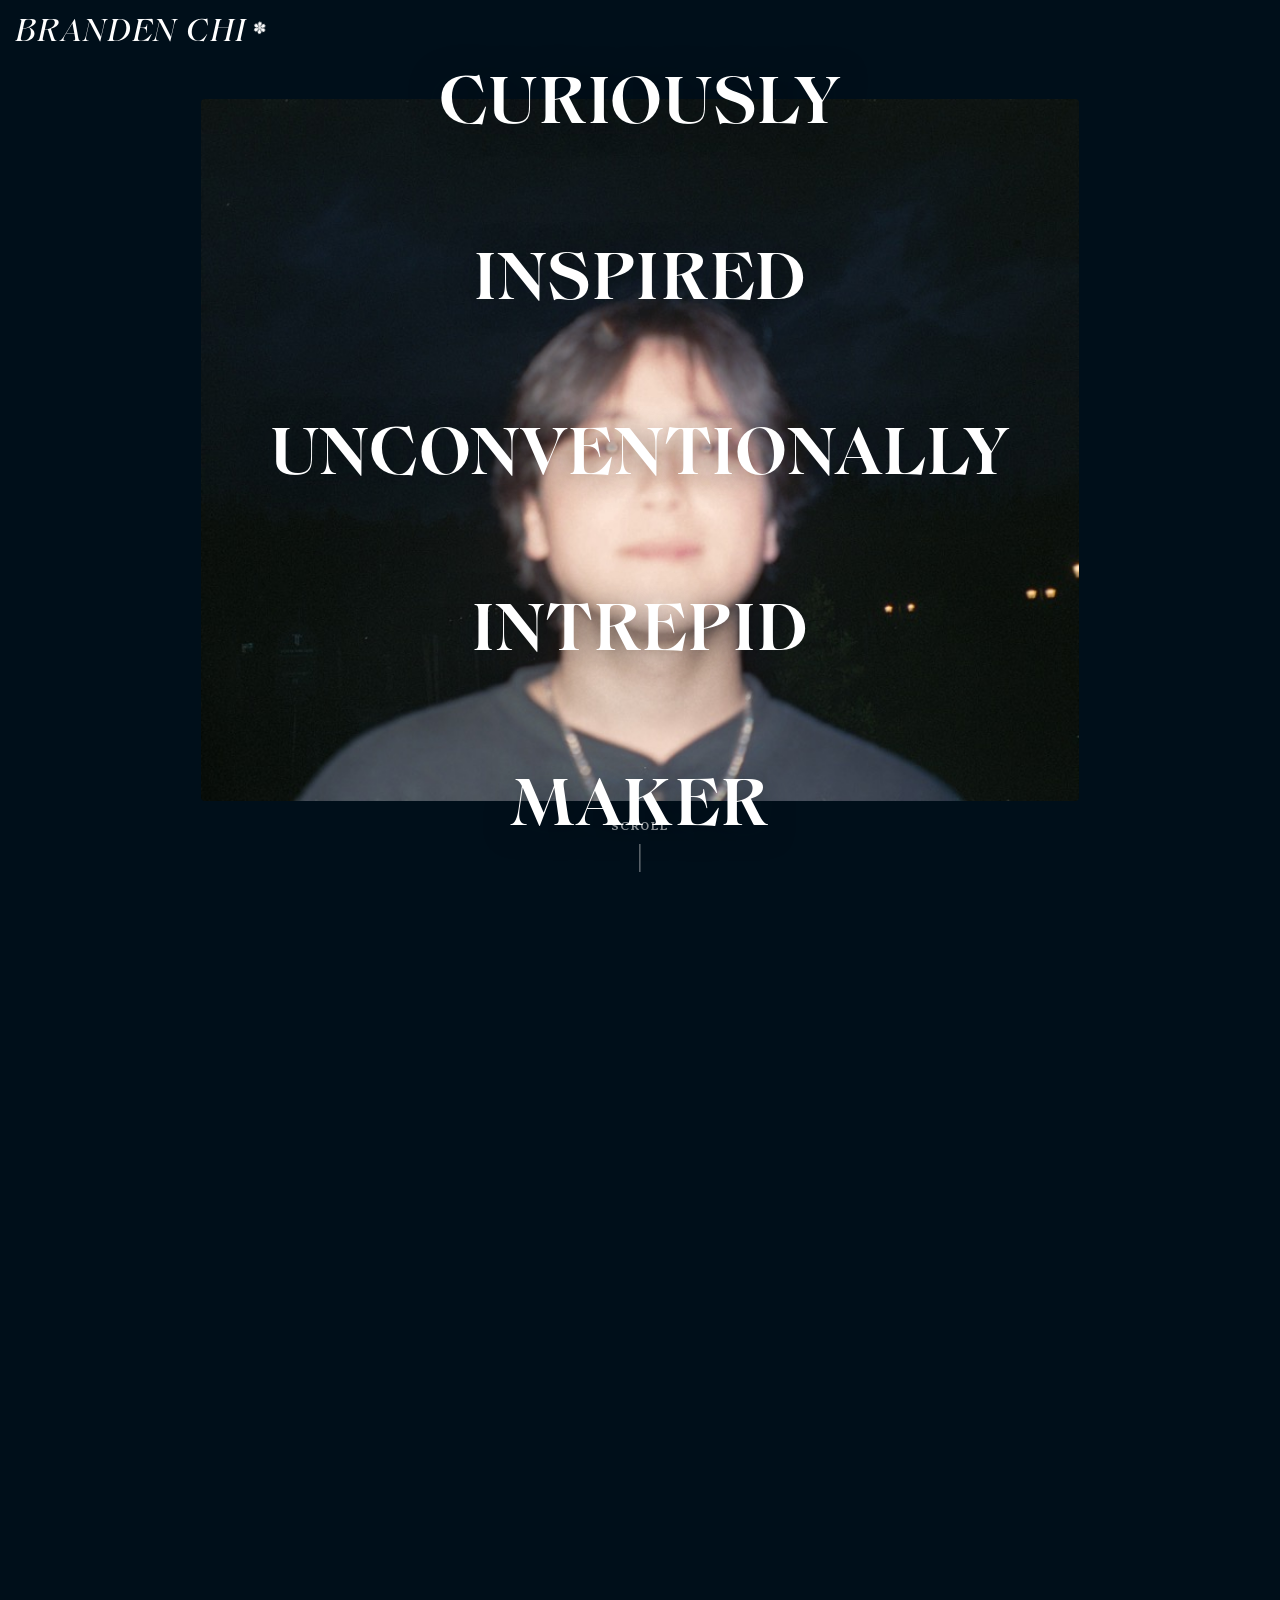
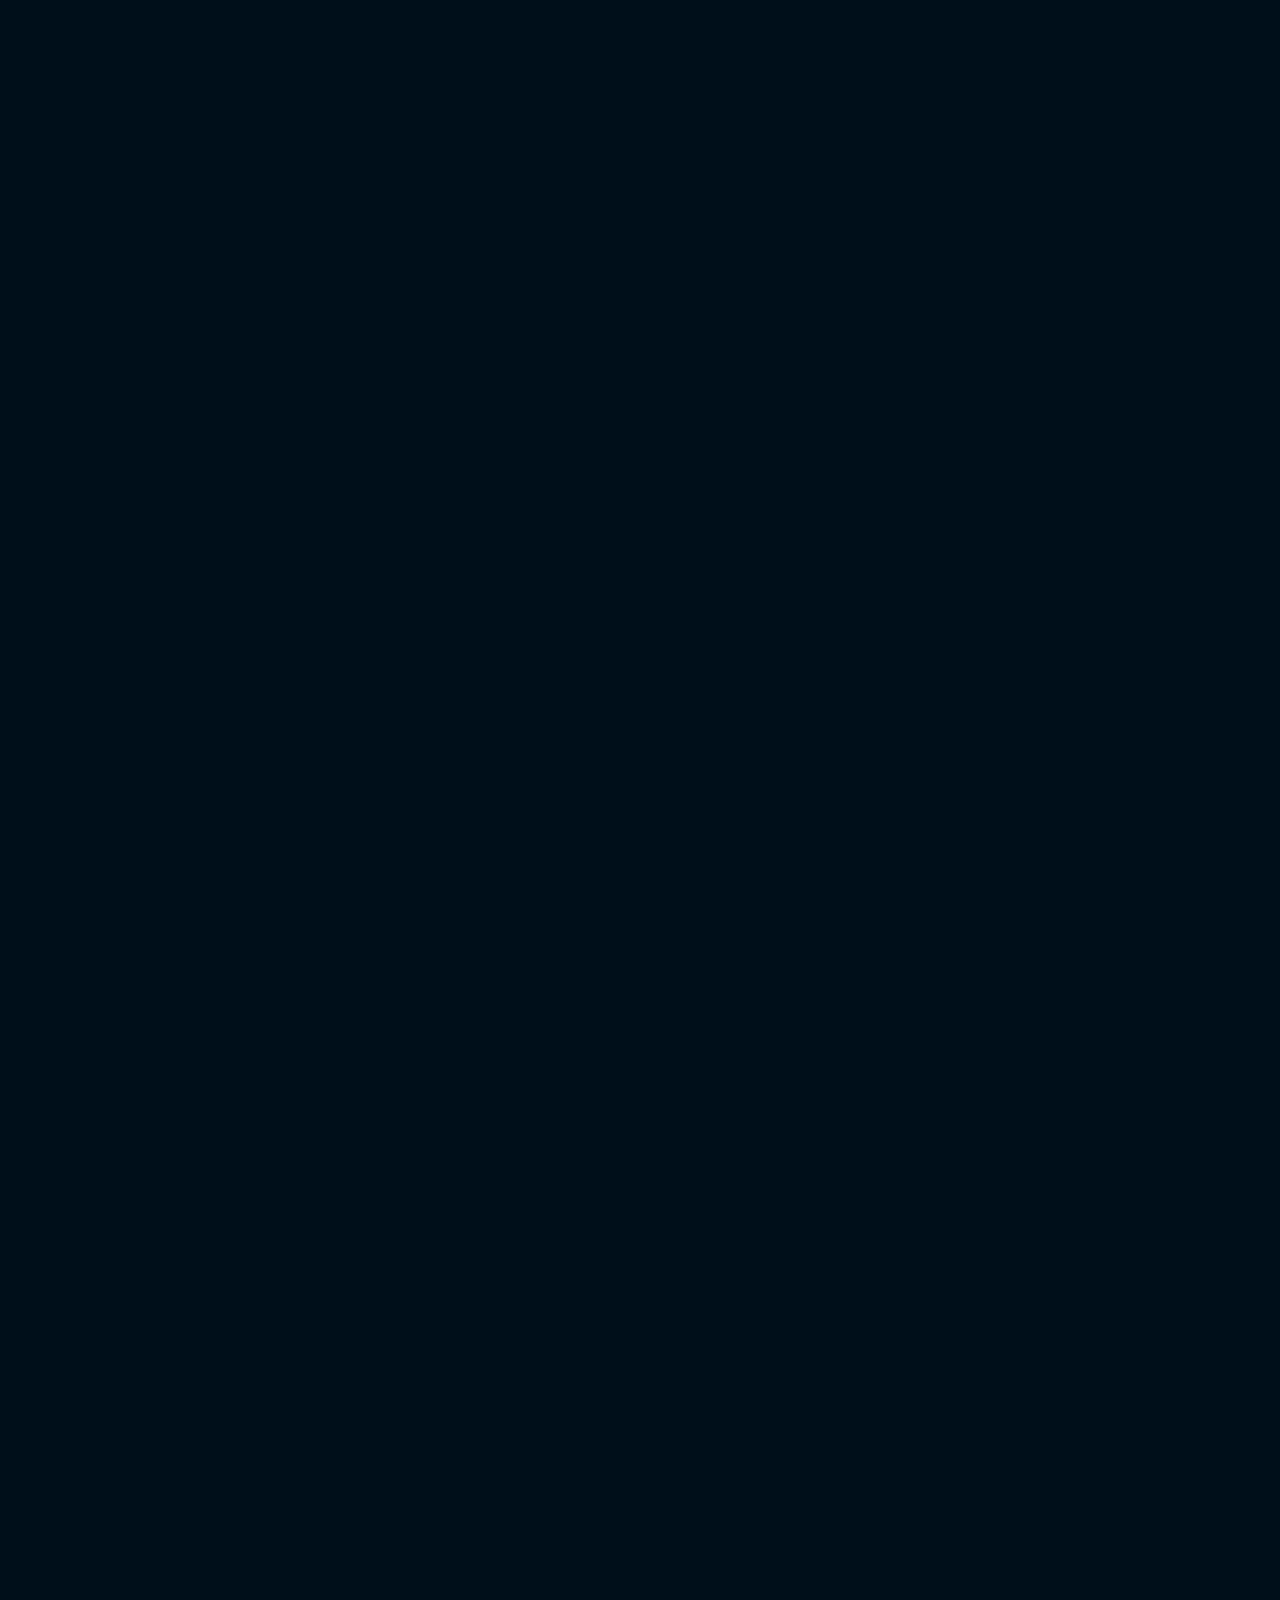
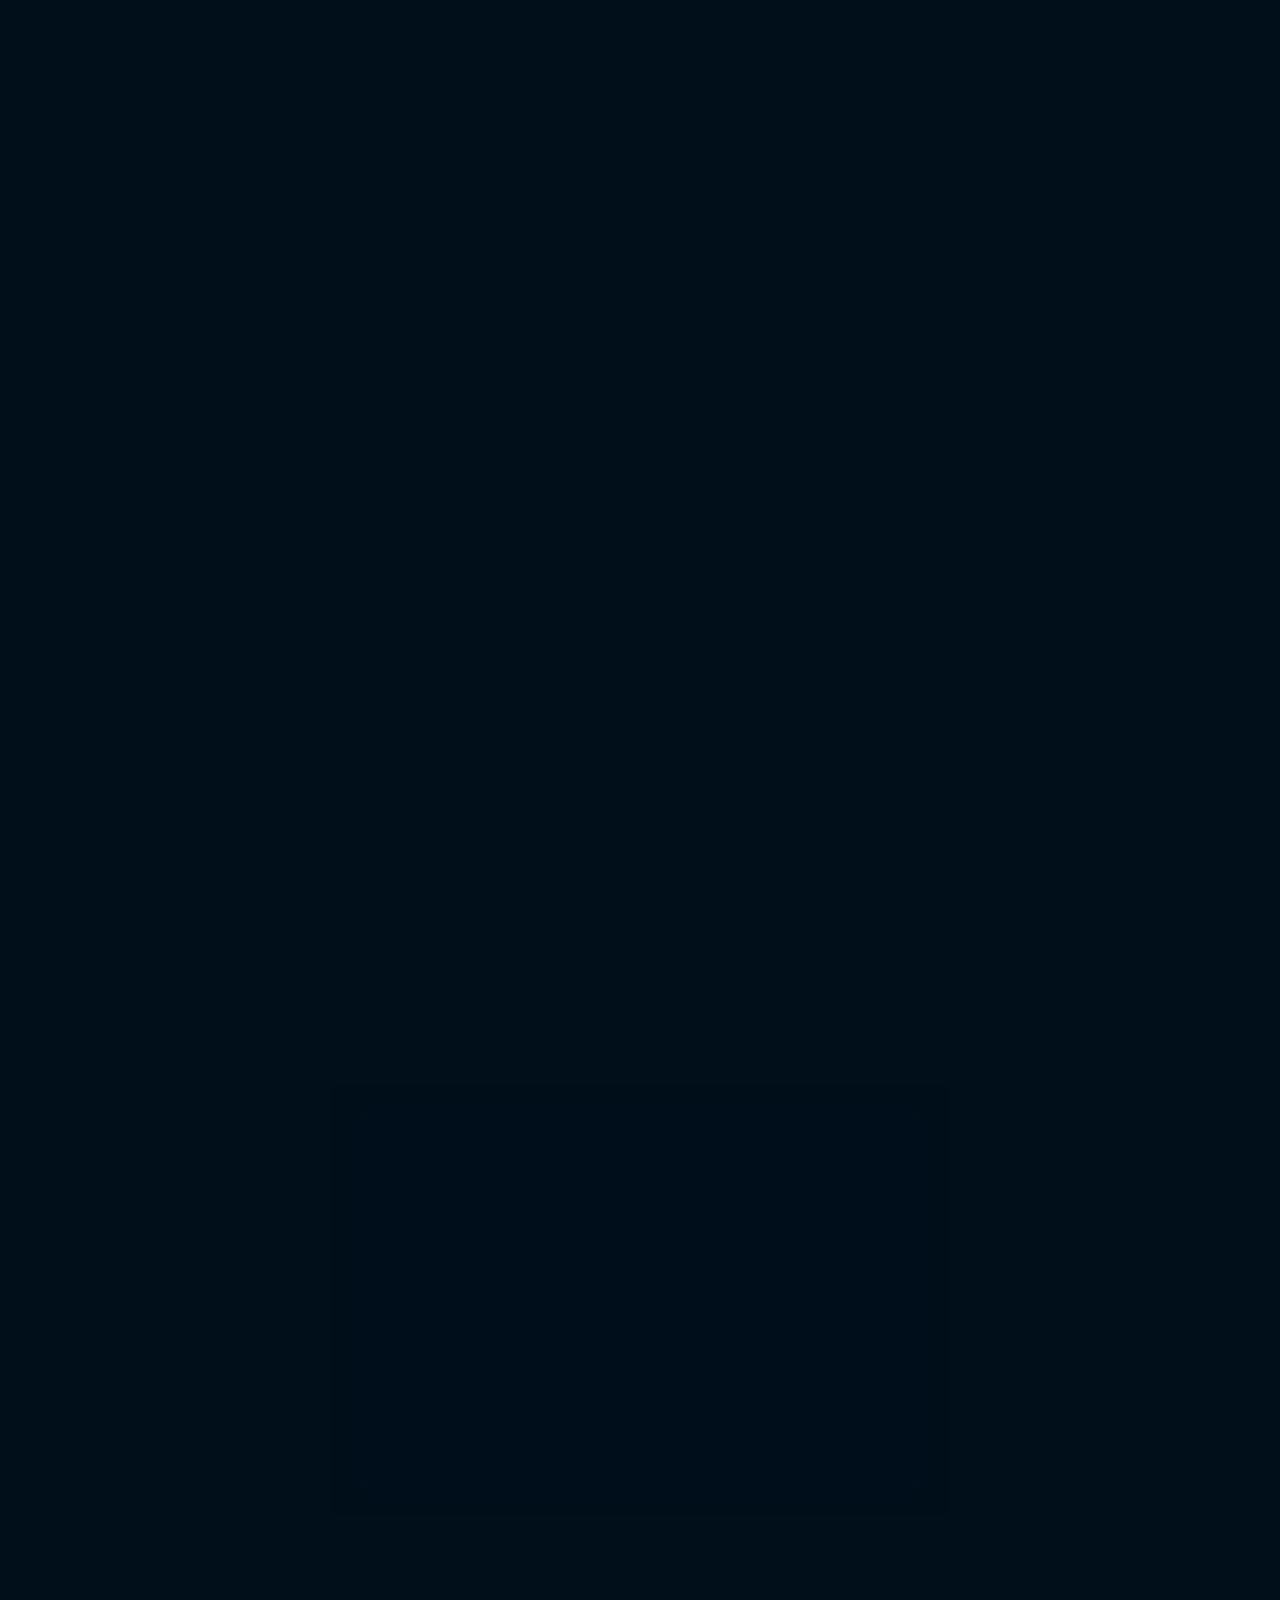
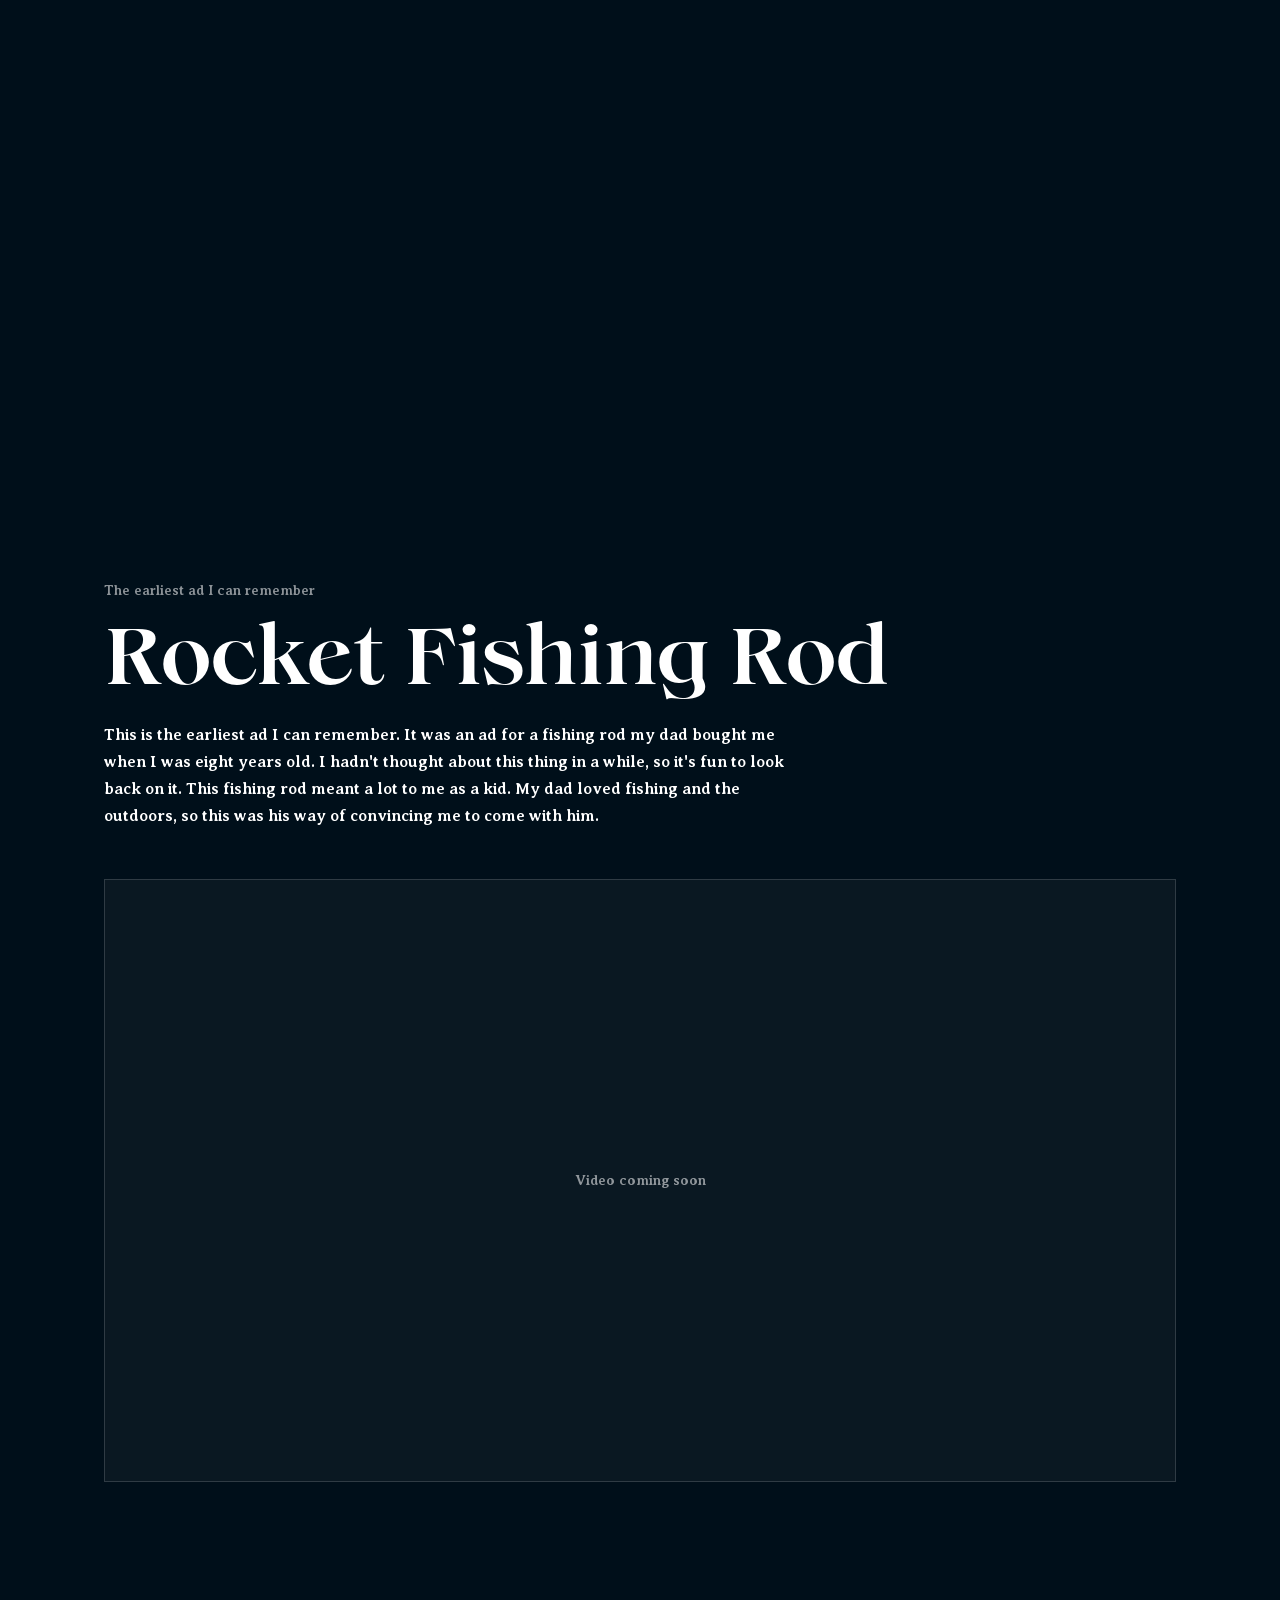
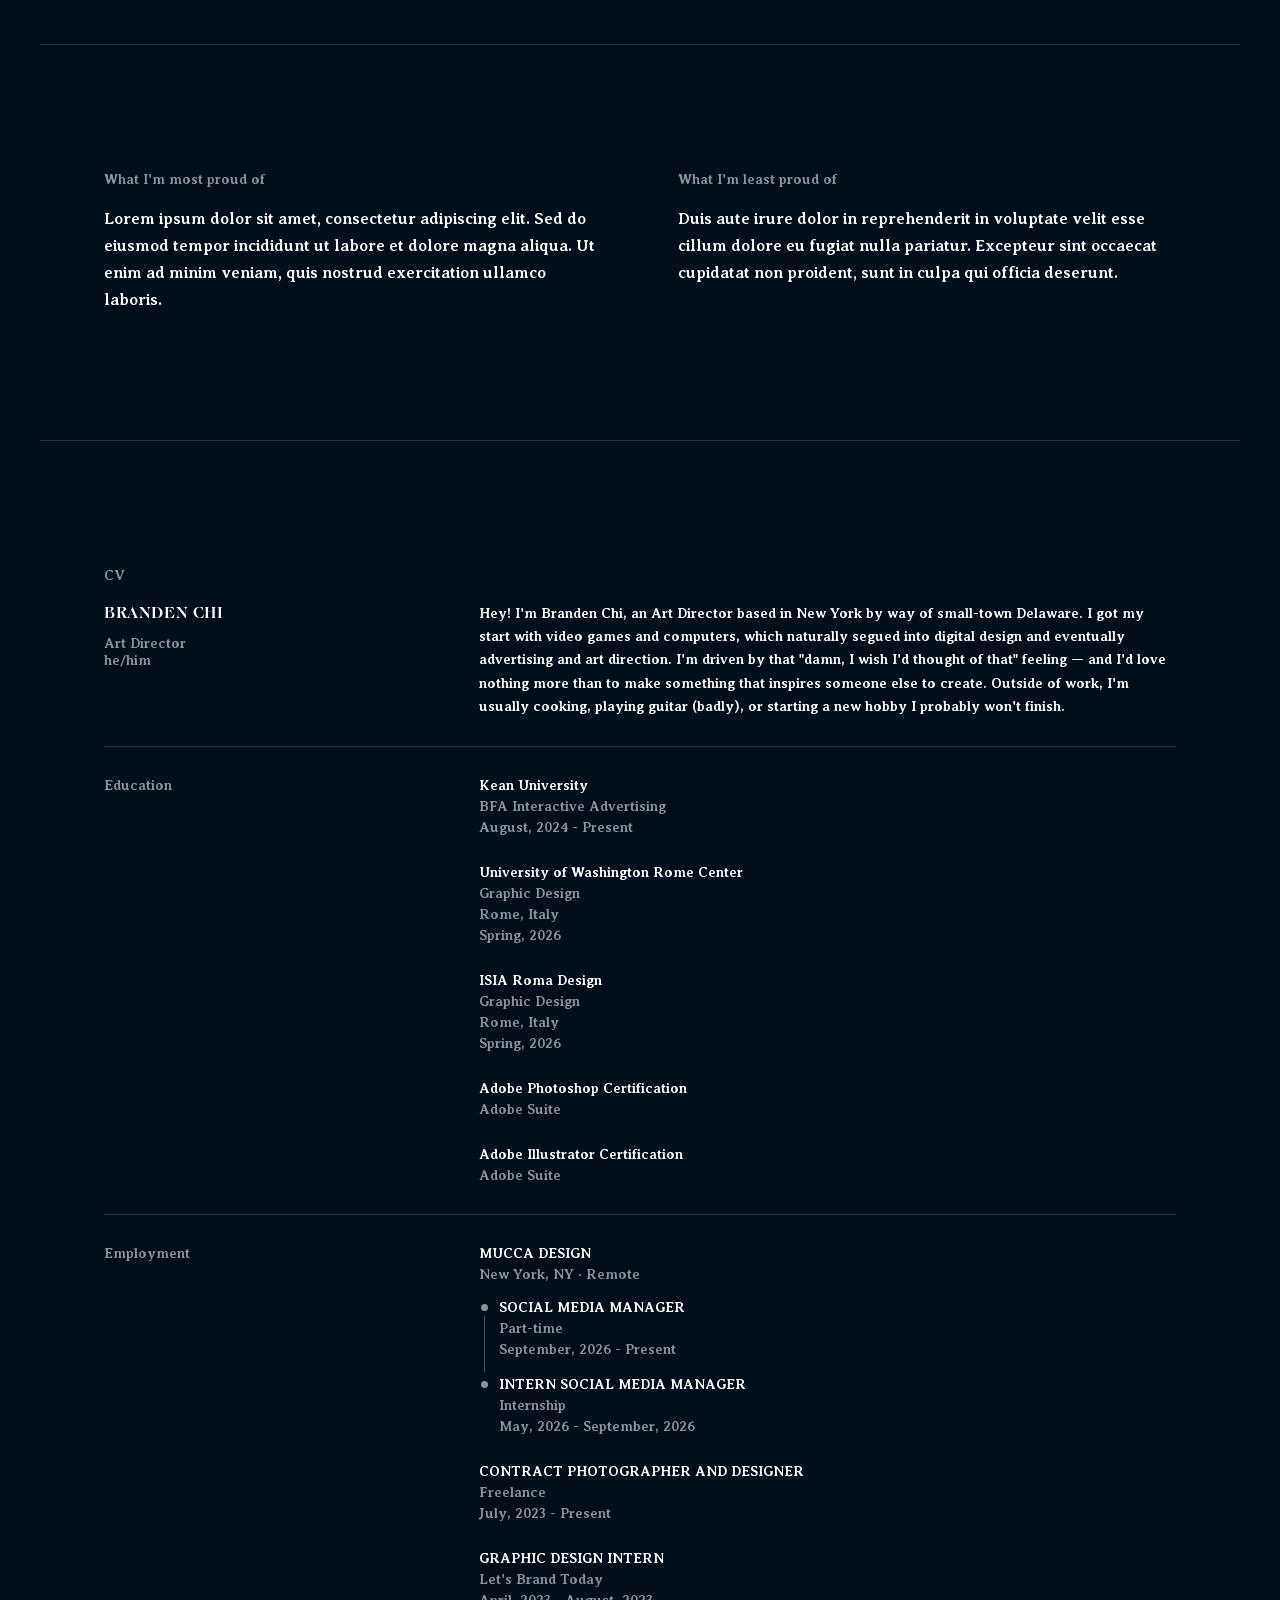
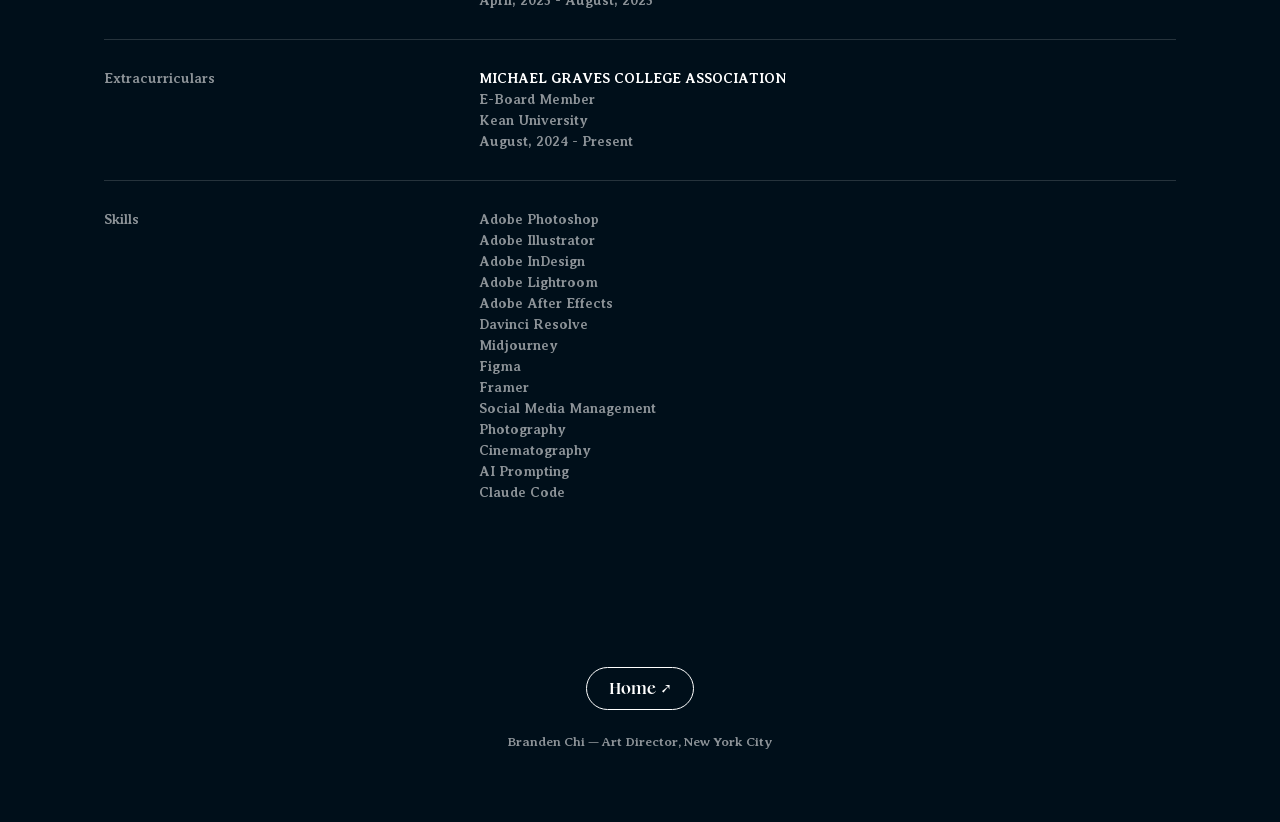
==== for-mother-4c0e6cce/index.html @ f57939e7 "Mother page: words read as one phrase Co-Authored-By: Claude Opus 5.5 <noreply@anthropic.com>" ====
<!DOCTYPE html>
<html lang="en">
<head>
  <meta charset="UTF-8">
  <meta name="viewport" content="width=device-width, initial-scale=1.0">
  <!-- Private page: shared by link only. Not linked anywhere on the site and not in the sitemap. -->
  <meta name="robots" content="noindex, nofollow, noarchive, nosnippet, noimageindex">
  <meta name="googlebot" content="noindex, nofollow">
  <meta name="referrer" content="no-referrer">
  <title>Branden Chi — For Mother</title>
  <link rel="icon" href="/favicon.ico" sizes="48x48">
  <link rel="icon" href="/favicon.svg" type="image/svg+xml">
  <link rel="apple-touch-icon" href="/apple-touch-icon.png">
  <link rel="preload" href="/assets/fonts/Fansan-Display-Medium-iF666bfc3717abf.woff" as="font" type="font/woff" crossorigin>
  <link rel="stylesheet" href="/for-mother-4c0e6cce/mother.css?v=12">
</head>
<body>

  <a href="https://brandenchi.com/" class="site-name">BRANDEN CHI <svg class="scroll-motif" id="scroll-motif" xmlns="http://www.w3.org/2000/svg" viewBox="0 0 100 100" width="18" height="18" aria-hidden="true"><text x="50" y="58" text-anchor="middle" dominant-baseline="central" font-size="90" fill="#fff" font-style="normal" font-family="serif">✽</text></svg></a>

  <!-- ============ 1. HEADSHOT + FIVE WORDS ============ -->
  <section class="hero" id="hero">
    <div class="hero-sticky">
      <div class="hero-frame">
        <img class="hero-img" src="/assets/about/Branden Chi - About.jpg" alt="Branden Chi" fetchpriority="high">

        <!-- EDIT: your five words, top to bottom -->
        <div class="hero-words" aria-label="Five words">
          <span class="hero-word">Curiously</span>
          <span class="hero-word">Inspired</span>
          <span class="hero-word">Unconventionally</span>
          <span class="hero-word">Intrepid</span>
          <span class="hero-word">Maker</span>
        </div>
      </div>

      <div class="hero-hint">Scroll</div>
    </div>
  </section>

  <!-- ============ 2. WORKING AT MOTHER + FLOATING MOODBOARD ============ -->
  <section class="mood" id="mood">
    <div class="mood-stage" id="mood-stage" aria-hidden="true"></div>

    <div class="copy-box reveal">
      <div class="copy-label">What do you think it's like working at Mother?</div>
      <!-- EDIT: your answer -->
      <p>Lorem ipsum dolor sit amet, consectetur adipiscing elit. Sed do eiusmod tempor incididunt ut labore et dolore magna aliqua. Ut enim ad minim veniam, quis nostrud exercitation ullamco laboris nisi ut aliquip ex ea commodo consequat.</p>
      <p>Duis aute irure dolor in reprehenderit in voluptate velit esse cillum dolore eu fugiat nulla pariatur. Excepteur sint occaecat cupidatat non proident, sunt in culpa qui officia deserunt mollit anim id est laborum.</p>
    </div>
  </section>

  <!-- ============ 3. EARLIEST AD ============ -->
  <!-- Plain, always-visible text: no fade-in, no script needed -->
  <section class="rocket" id="rocket">
    <div class="section-label">The earliest ad I can remember</div>
    <h2 class="rocket-title">Rocket Fishing Rod</h2>
    <p class="rocket-story">This is the earliest ad I can remember. It was an ad for a fishing rod my dad bought me when I was eight years old. I hadn't thought about this thing in a while, so it's fun to look back on it. This fishing rod meant a lot to me as a kid. My dad loved fishing and the outdoors, so this was his way of convincing me to come with him.</p>

    <div class="rocket-video" id="rocket-video">
      <video src="/assets/Mother/Branden Chi Mother Rocket Fishing Rod Commercial.mp4" poster="/assets/Mother/Branden Chi Mother Rocket Fishing Rod Commercial Poster.webp" playsinline controls preload="metadata"></video>
      <div class="rocket-video-missing">Video coming soon</div>
    </div>
  </section>

  <!-- ============ 4. PROUD ============ -->
  <section class="proud" id="proud">
    <div class="proud-col reveal">
      <div class="section-label">What I'm most proud of</div>
      <!-- EDIT -->
      <p>Lorem ipsum dolor sit amet, consectetur adipiscing elit. Sed do eiusmod tempor incididunt ut labore et dolore magna aliqua. Ut enim ad minim veniam, quis nostrud exercitation ullamco laboris.</p>
    </div>
    <div class="proud-col reveal">
      <div class="section-label">What I'm least proud of</div>
      <!-- EDIT -->
      <p>Duis aute irure dolor in reprehenderit in voluptate velit esse cillum dolore eu fugiat nulla pariatur. Excepteur sint occaecat cupidatat non proident, sunt in culpa qui officia deserunt.</p>
    </div>
  </section>

  <!-- ============ 5. CV (pulled live from the main site so it never goes stale) ============ -->
  <section class="cv" id="cv">
    <div class="section-label reveal">CV</div>
    <div id="cv-slot"></div>
  </section>

  <!-- ============ 6. HOME ============ -->
  <footer class="end">
    <a class="home-btn" href="https://brandenchi.com/">Home <span aria-hidden="true">↗</span></a>
    <div class="end-sig">Branden Chi — Art Director, New York City</div>
  </footer>

  <script src="/for-mother-4c0e6cce/mother.js?v=12"></script>
</body>
</html>
---- for-mother-4c0e6cce/mother.css ----
@font-face {
  font-family: 'Fansan';
  src: url('/assets/fonts/Fansan-Display-Medium-iF666bfc3717abf.woff') format('woff');
  font-weight: 500;
  font-style: normal;
  font-display: block;
}
@font-face {
  font-family: 'Fansan';
  src: url('/assets/fonts/Fansan-Display-Light-Italic-iF666bfc371353e.woff') format('woff');
  font-weight: 300;
  font-style: italic;
  font-display: block;
}
@font-face {
  font-family: 'Averia Serif Libre';
  src: url('/assets/fonts/AveriaSerifLibre-Bold.woff') format('woff');
  font-weight: 700;
  font-style: normal;
  font-display: swap;
}
@font-face {
  font-family: 'Averia Serif Libre';
  src: url('/assets/fonts/AveriaSerifLibre-Italic.woff') format('woff');
  font-weight: 400;
  font-style: italic;
  font-display: swap;
}

:root {
  --bg: #000F1A;
  --text: #ffffff;
  --muted: rgba(255, 255, 255, 0.55);
  --line: rgba(255, 255, 255, 0.15);
  --font-display: 'Fansan', 'Helvetica Neue', Helvetica, Arial, sans-serif;
  --font-body: 'Averia Serif Libre', Georgia, serif;
  --gutter: clamp(16px, 5vw, 72px);
  --ease: cubic-bezier(0.22, 1, 0.36, 1);
}

*, *::before, *::after { margin: 0; padding: 0; box-sizing: border-box; }

html { background: var(--bg); }
body {
  background: var(--bg);
  color: var(--text);
  font-family: var(--font-body);
  -webkit-font-smoothing: antialiased;
  -moz-osx-font-smoothing: grayscale;
  overflow-x: hidden;
}
img, video { display: block; max-width: 100%; }
a { color: inherit; text-decoration: none; }

.section-label {
  font-size: 14px;
  color: var(--muted);
  margin-bottom: 18px;
}

/* Scroll reveal */
.reveal {
  opacity: 0;
  transform: translateY(24px);
  transition: opacity 0.8s var(--ease), transform 0.8s var(--ease);
}
.reveal.in { opacity: 1; transform: none; }

/* ==================== 1. HERO ==================== */

.hero { height: 420vh; position: relative; }

.hero-sticky {
  position: sticky;
  top: 0;
  height: 100vh;
  height: 100svh;
  overflow: hidden;
}

.hero-sticky {
  display: flex;
  align-items: center;
  justify-content: center;
}

/* Slightly larger than the About headshot (825px), always fits the screen height */
.hero-frame {
  position: relative;
  width: min(950px, calc(100vw - 32px), calc(78svh * 1.25));
  aspect-ratio: 5 / 4;
  transform: scale(var(--zoom, 1));
  will-change: transform;
}

.hero-img {
  width: 100%;
  height: 100%;
  object-fit: cover;
  border-radius: 4px;
  filter: brightness(var(--bright, 1));
}

/* Five words in a single column, running top to bottom over the photo */
/* The column is half a line taller than the photo at each end,
   so the first and last words sit half on, half off the photo. */
.hero-words {
  position: absolute;
  inset: -0.5em 0;
  display: flex;
  flex-direction: column;
  align-items: center;
  justify-content: space-between;
  font-size: clamp(28px, 5vw, 82px);
  pointer-events: none;
}

.hero-word {
  font-family: var(--font-display);
  font-weight: 500;
  font-size: inherit;
  text-transform: uppercase;
  line-height: 1;
  letter-spacing: 0.01em;
  white-space: nowrap;
  text-shadow: 0 2px 30px rgba(0, 15, 26, 0.5);
  opacity: 0;
  transform: translateY(14px);
  transition: opacity 0.7s var(--ease), transform 0.7s var(--ease);
}
.hero-word.on {
  opacity: 1;
  transform: none;
}

/* Name, top left, same as the home screen */
.site-name {
  position: fixed;
  top: 15px;
  left: 15px;
  z-index: 50;
  display: inline-flex;
  align-items: center;
  gap: 4px;
  font-family: var(--font-display);
  font-size: 30px;
  font-weight: 300;
  font-style: italic;
  letter-spacing: 0.03em;
  line-height: 1;
}
.scroll-motif { display: inline-block; will-change: transform; margin-top: -4px; }

.hero-hint {
  position: absolute;
  bottom: 28px;
  left: 50%;
  transform: translateX(-50%);
  font-size: 13px;
  color: var(--muted);
  letter-spacing: 0.08em;
  text-transform: uppercase;
  transition: opacity 0.4s ease;
}
.hero-hint::after {
  content: '';
  display: block;
  width: 1px;
  height: 28px;
  margin: 10px auto 0;
  background: var(--muted);
  animation: hint 1.8s ease-in-out infinite;
  transform-origin: top;
}
@keyframes hint {
  0%   { transform: scaleY(0); opacity: 1; }
  60%  { transform: scaleY(1); opacity: 1; }
  100% { transform: scaleY(1); opacity: 0; }
}

/* ==================== 2. MOODBOARD ==================== */

.mood {
  position: relative;
  min-height: 160vh;
  display: flex;
  align-items: center;
  justify-content: center;
  padding: 20vh var(--gutter);
  overflow: hidden;
}

.mood-stage {
  position: absolute;
  inset: 0;
  perspective: 1100px;
  perspective-origin: 50% 50%;
}

.mood-world {
  position: absolute;
  inset: 0;
  transform-style: preserve-3d;
  will-change: transform;
}

.mood-card {
  position: absolute;
  left: 0;
  top: 0;
  transform-style: preserve-3d;
  will-change: transform;
}

.mood-card img {
  width: 100%;
  height: auto;
  box-shadow: 0 30px 60px rgba(0, 0, 0, 0.45);
  user-select: none;
  -webkit-user-drag: none;
  opacity: 0;
  transition: opacity 1s ease;
}
.mood-card img.loaded { opacity: 1; }

.copy-box {
  position: relative;
  z-index: 2;
  width: min(620px, 100%);
  padding: clamp(28px, 4vw, 48px);
  background: rgba(0, 15, 26, 0.62);
  -webkit-backdrop-filter: blur(18px) saturate(1.2);
  backdrop-filter: blur(18px) saturate(1.2);
  border: 1px solid var(--line);
}

.copy-label {
  font-family: var(--font-display);
  font-size: clamp(24px, 3vw, 36px);
  line-height: 1.1;
  margin-bottom: 24px;
}

.copy-box p,
.proud p {
  font-size: 16px;
  line-height: 1.7;
}
.copy-box p + p { margin-top: 16px; }

/* ==================== 3. EARLIEST AD ==================== */

.rocket {
  padding: 18vh var(--gutter);
  max-width: 1200px;
  margin: 0 auto;
}

/* Label, title, story, then the video: stacked, always visible */
.rocket-title {
  font-family: var(--font-display);
  font-weight: 500;
  font-size: clamp(40px, 6vw, 84px);
  line-height: 1;
}

.rocket-story {
  display: block;
  opacity: 1;
  visibility: visible;
  max-width: 680px;
  margin: 28px 0 48px;
  font-size: 16px;
  line-height: 1.7;
}

.rocket-video {
  position: relative;
  aspect-ratio: 16 / 9;
  background: rgba(255, 255, 255, 0.04);
  border: 1px solid var(--line);
}
.rocket-video video,
.rocket-video iframe {
  width: 100%;
  height: 100%;
  border: 0;
  object-fit: contain;
  background: #000;
}
.rocket-video-missing {
  display: none;
  position: absolute;
  inset: 0;
  align-items: center;
  justify-content: center;
  color: var(--muted);
  font-size: 14px;
}
.rocket-video.missing video { display: none; }
.rocket-video.missing .rocket-video-missing { display: flex; }

/* ==================== 4. PROUD ==================== */

.proud {
  display: grid;
  grid-template-columns: 1fr 1fr;
  gap: clamp(32px, 6vw, 96px);
  padding: 14vh var(--gutter);
  max-width: 1200px;
  margin: 0 auto;
  border-top: 1px solid var(--line);
}

/* ==================== 5. CV (mirrors the main site's CV styles) ==================== */

.cv {
  padding: 14vh var(--gutter) 6vh;
  max-width: 1200px;
  margin: 0 auto;
  border-top: 1px solid var(--line);
}

.cv-about, .cv-section { display: flex; margin-bottom: 20px; }
.cv-about-left, .cv-section-label { width: 35%; flex-shrink: 0; }
.cv-about-right, .cv-section-content { width: 65%; }
.cv-name {
  font-family: var(--font-display);
  font-size: 15px;
  font-weight: 500;
  letter-spacing: 0.04em;
  margin-bottom: 12px;
}
.cv-title, .cv-pronouns, .cv-section-label {
  font-size: 14px;
  color: var(--muted);
}
.cv-section-label { padding-top: 2px; }
.cv-about-right p { font-size: 14px; line-height: 1.65; }
.cv-divider { width: 100%; height: 1px; background: var(--line); margin: 28px 0; }
.cv-entry { margin-bottom: 24px; }
.cv-entry:last-child { margin-bottom: 0; }
.cv-entry-title, .cv-role-title { font-size: 14px; font-weight: 700; line-height: 1.5; }
.cv-entry-detail { font-size: 14px; line-height: 1.5; color: var(--muted); }
.cv-roles { list-style: none; margin: 12px 0 0; }
.cv-role { position: relative; padding-left: 20px; padding-bottom: 14px; }
.cv-role:last-child { padding-bottom: 0; }
.cv-role::before {
  content: '';
  position: absolute;
  left: 2px; top: 7px;
  width: 7px; height: 7px;
  border-radius: 50%;
  background: var(--muted);
}
.cv-role:not(:last-child)::after {
  content: '';
  position: absolute;
  left: 5px; top: 19px; bottom: 2px;
  width: 1px;
  background: var(--muted);
  opacity: 0.5;
}

/* ==================== 6. END ==================== */

.end {
  padding: 10vh var(--gutter) 8vh;
  display: flex;
  flex-direction: column;
  align-items: center;
  gap: 24px;
  text-align: center;
}

.home-btn {
  font-family: var(--font-display);
  font-size: 15px;
  letter-spacing: 0.02em;
  padding: 10px 22px;
  border: 1px solid var(--text);
  border-radius: 999px;
  transition: background 0.3s ease, color 0.3s ease;
}
.home-btn:hover,
.home-btn:focus-visible { background: var(--text); color: var(--bg); outline: none; }

.end-sig { font-size: 13px; color: var(--muted); }

/* ==================== MOBILE ==================== */

@media (max-width: 768px) {
  .hero-words { font-size: clamp(20px, 6.8vw, 38px); }
  .site-name { font-size: 26px; }
  .mood { min-height: 130vh; }
  .proud { grid-template-columns: 1fr; }
  .cv-about, .cv-section { flex-direction: column; gap: 8px; }
  .cv-about-left, .cv-about-right,
  .cv-section-label, .cv-section-content { width: 100%; }
}

@media (prefers-reduced-motion: reduce) {
  .reveal, .hero-word { transition: none; }
  .hero-hint::after { animation: none; }
}
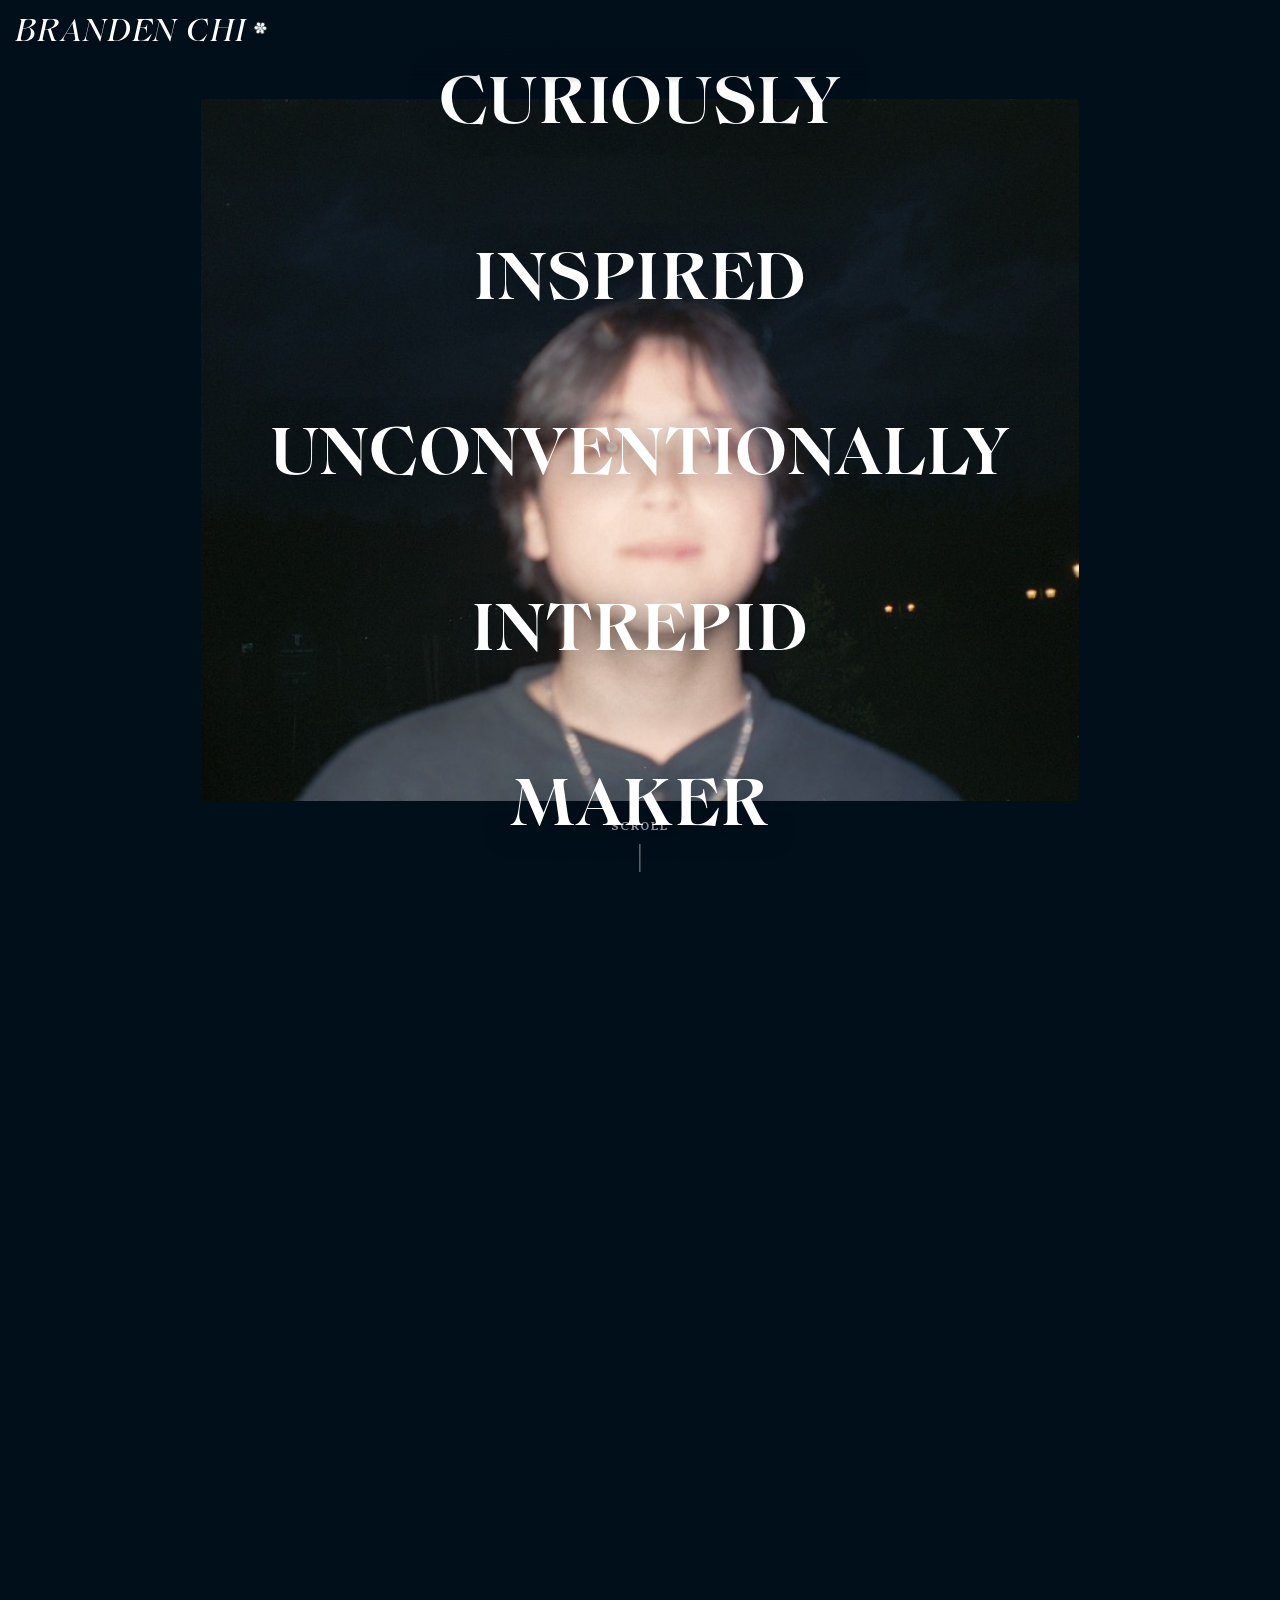
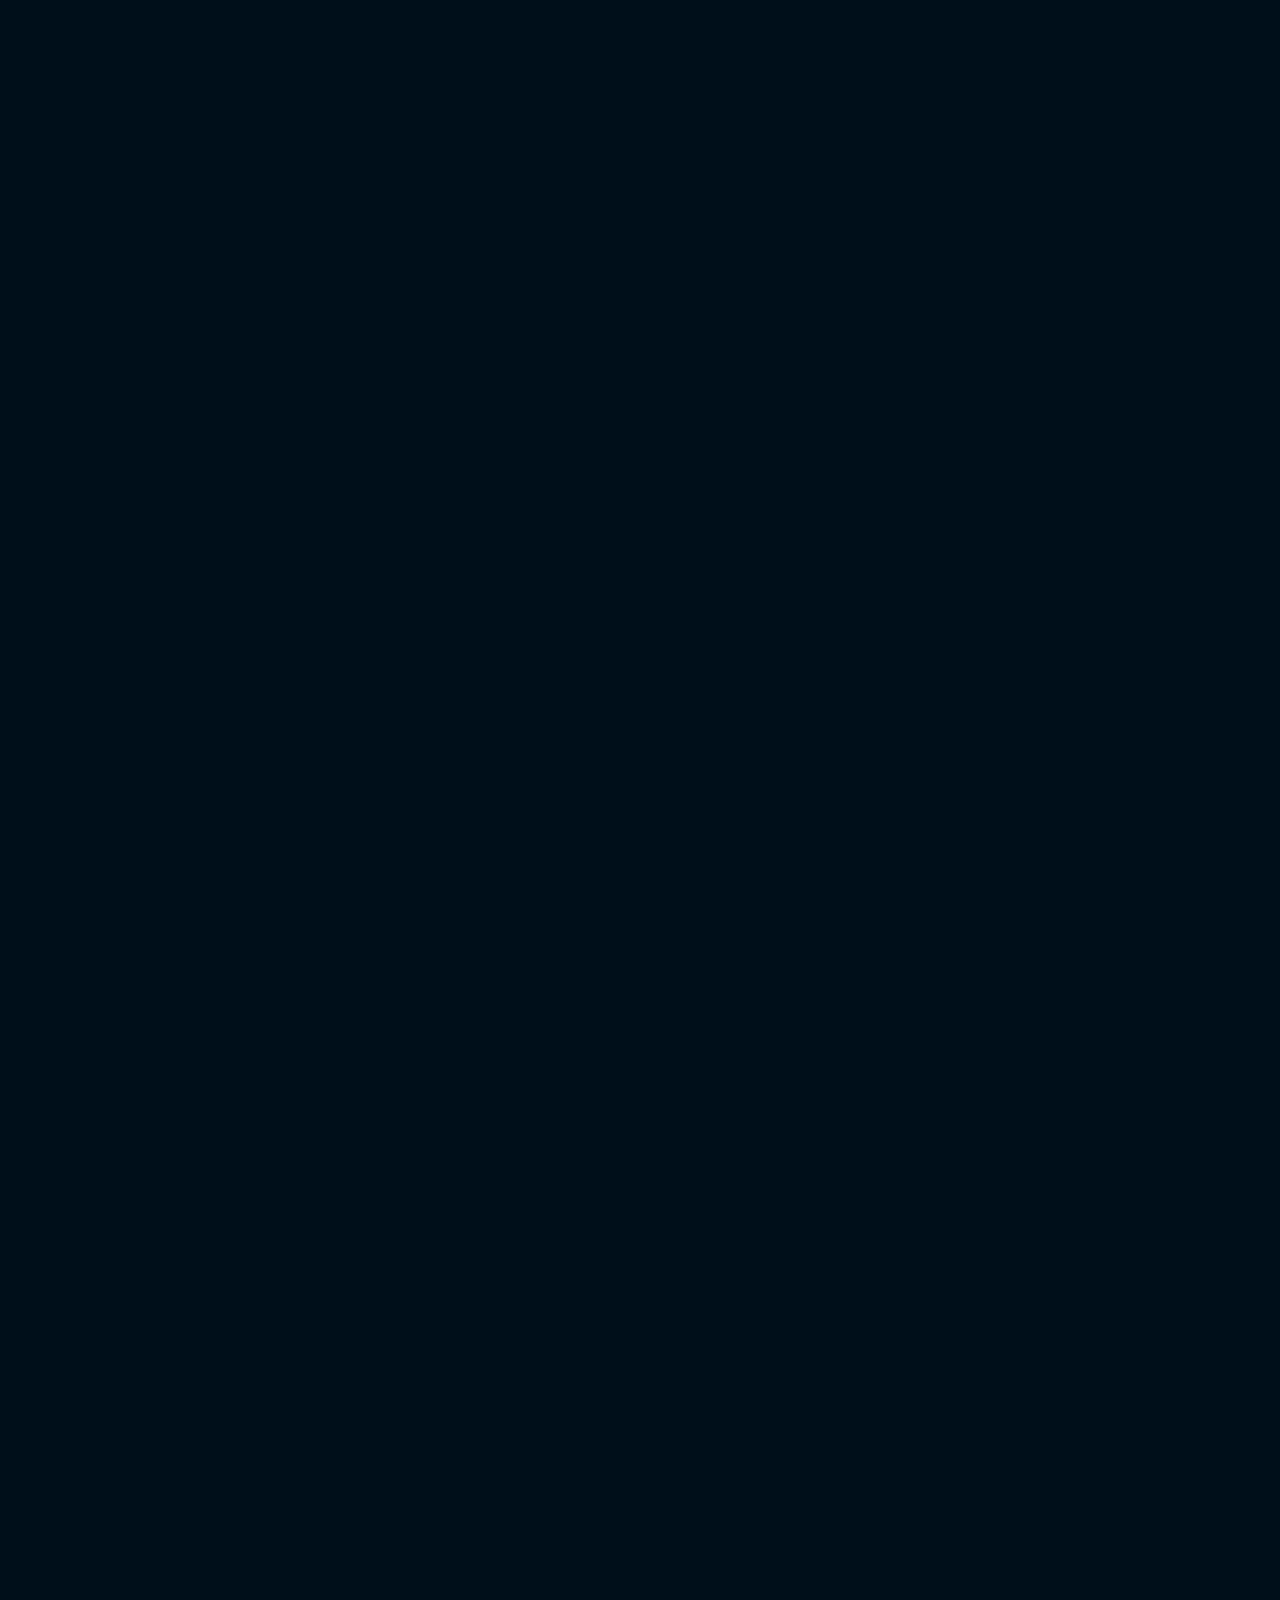
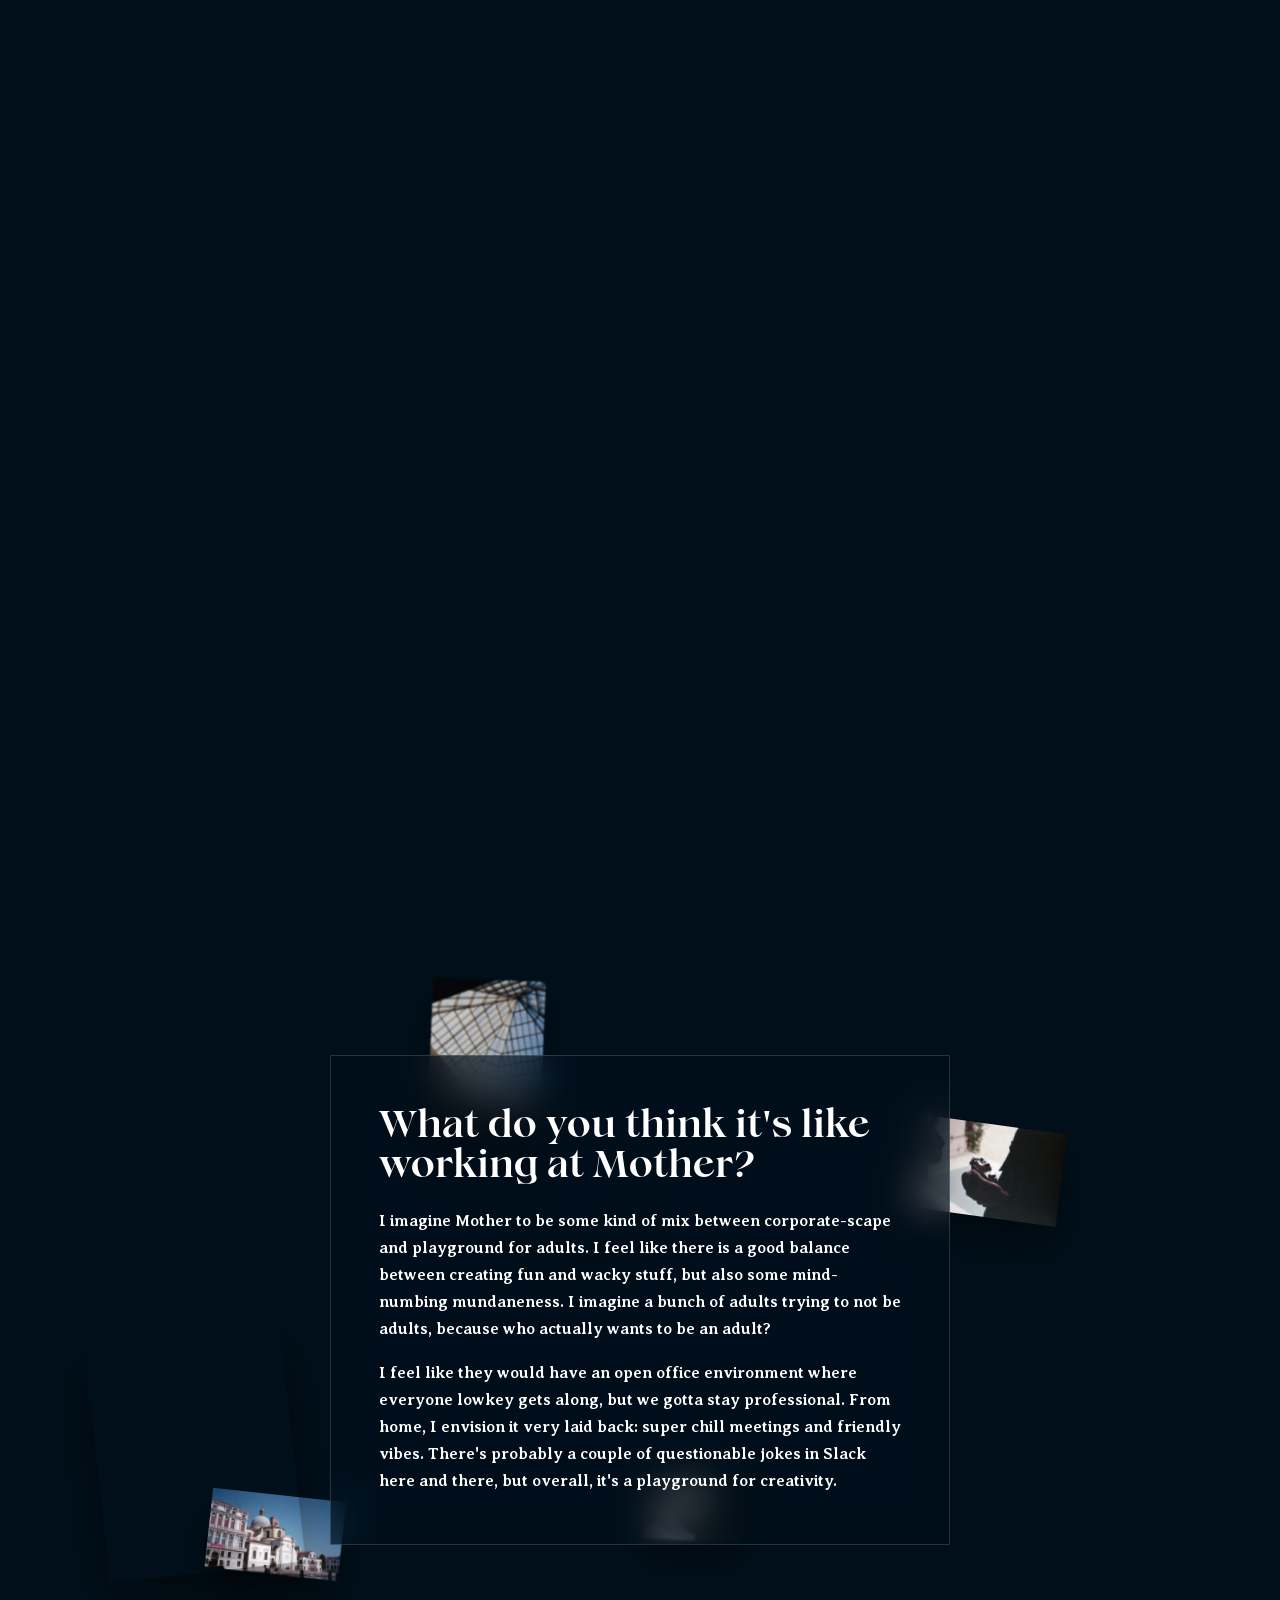
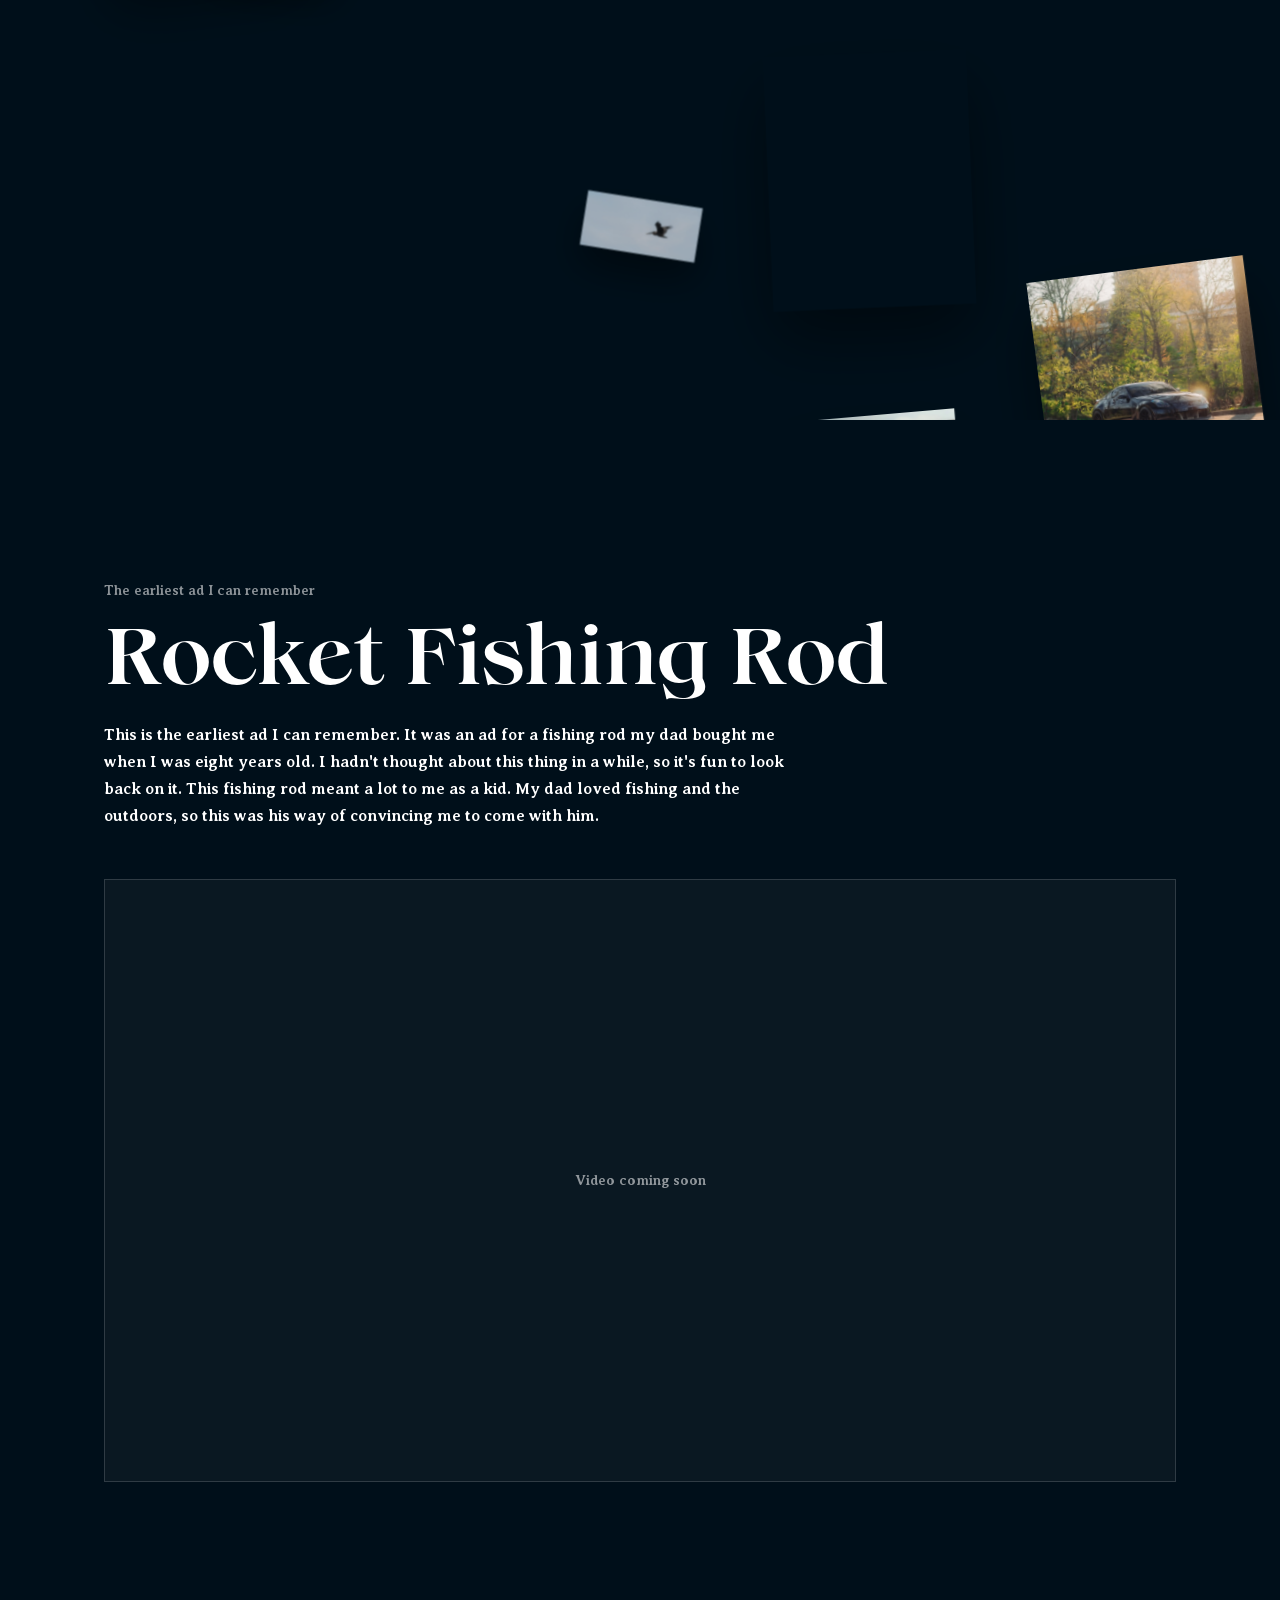
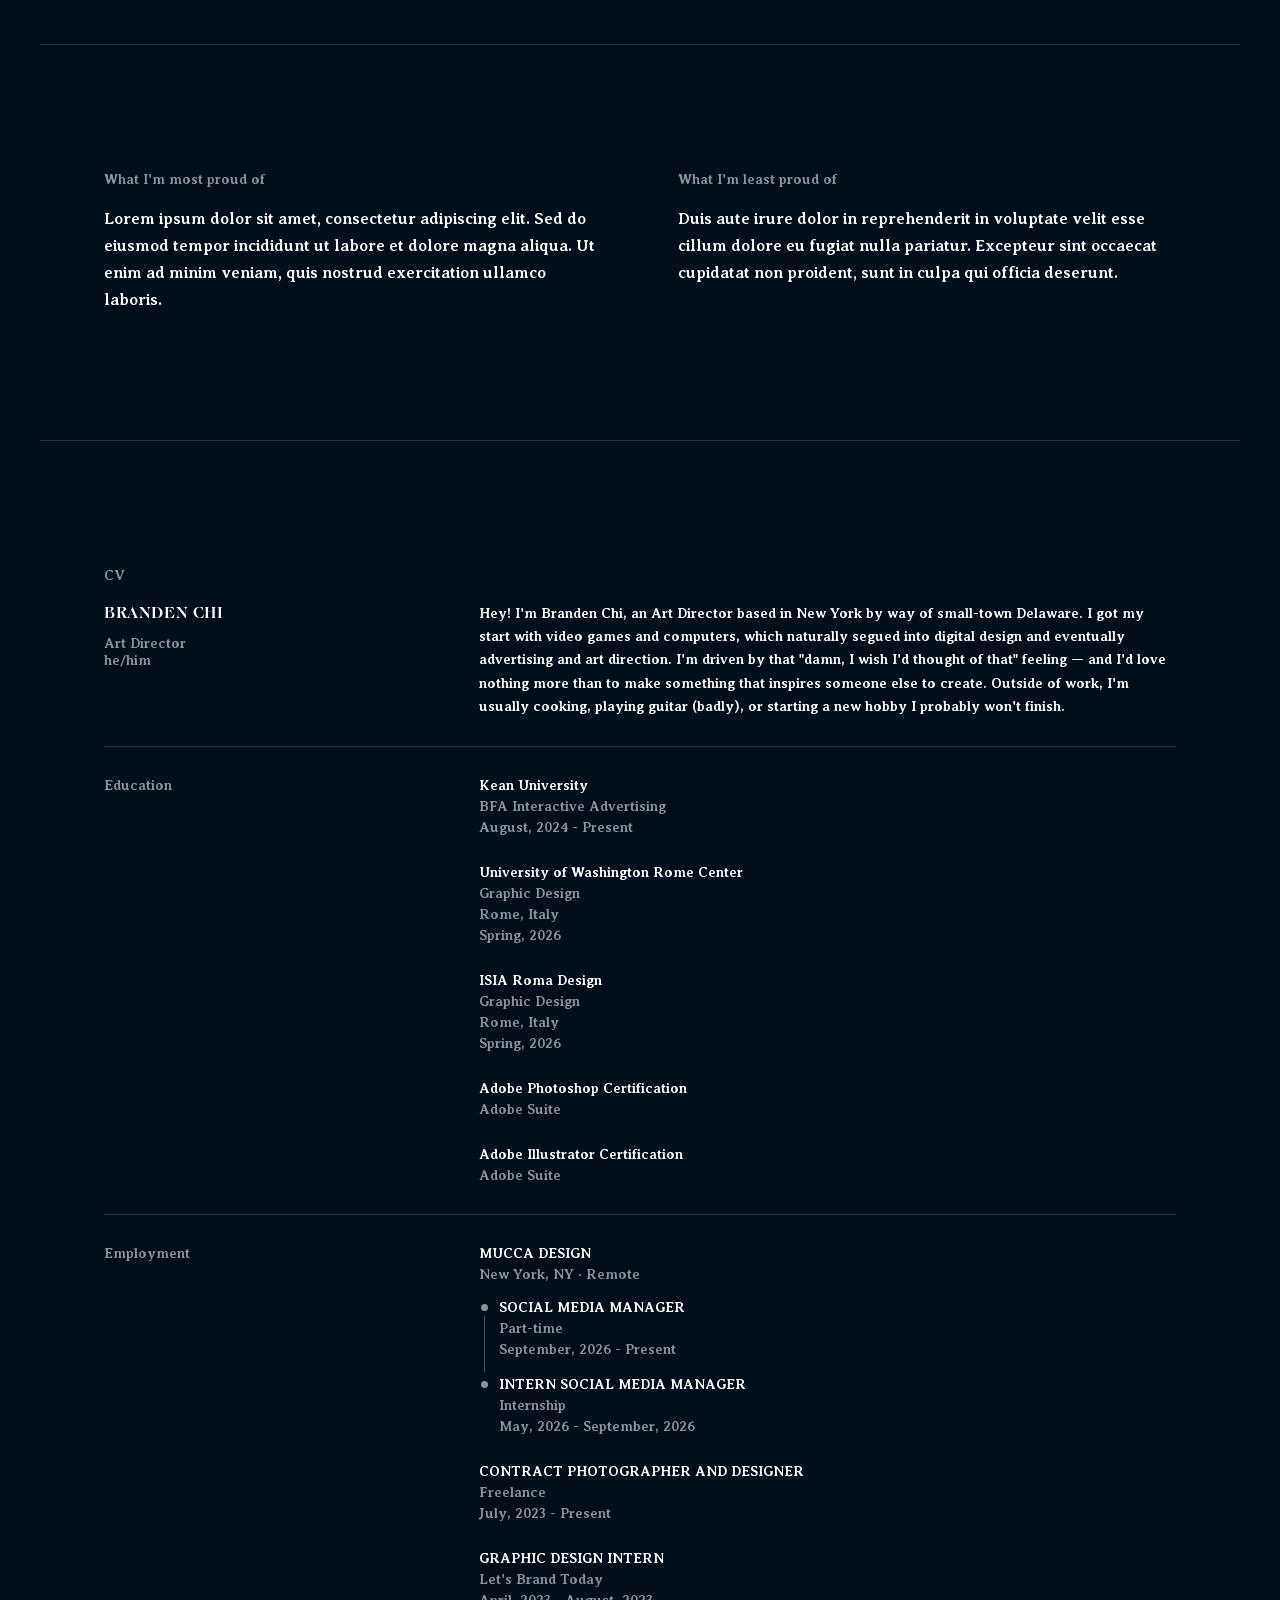
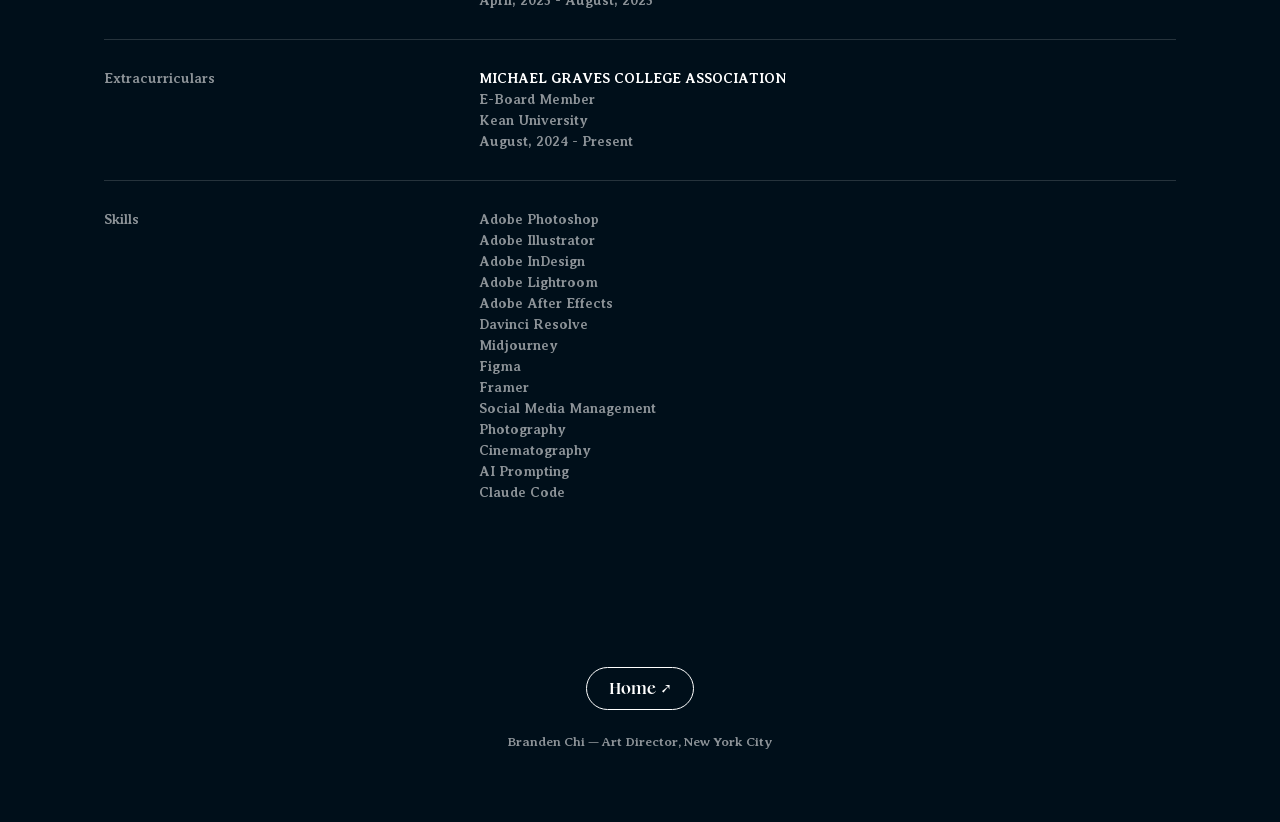
==== commit 694b6c8c: "Mother page: working-at-Mother copy, fade under fixed name Co-Authored-By: Claude Opus 5.5 <noreply@" ====
--- a/for-mother-4c0e6cce/index.html
+++ b/for-mother-4c0e6cce/index.html
@@ -12,7 +12,7 @@
   <link rel="icon" href="/favicon.svg" type="image/svg+xml">
   <link rel="apple-touch-icon" href="/apple-touch-icon.png">
   <link rel="preload" href="/assets/fonts/Fansan-Display-Medium-iF666bfc3717abf.woff" as="font" type="font/woff" crossorigin>
-  <link rel="stylesheet" href="/for-mother-4c0e6cce/mother.css?v=12">
+  <link rel="stylesheet" href="/for-mother-4c0e6cce/mother.css?v=14">
 </head>
 <body>
 
@@ -45,8 +45,8 @@
     <div class="copy-box reveal">
       <div class="copy-label">What do you think it's like working at Mother?</div>
       <!-- EDIT: your answer -->
-      <p>Lorem ipsum dolor sit amet, consectetur adipiscing elit. Sed do eiusmod tempor incididunt ut labore et dolore magna aliqua. Ut enim ad minim veniam, quis nostrud exercitation ullamco laboris nisi ut aliquip ex ea commodo consequat.</p>
-      <p>Duis aute irure dolor in reprehenderit in voluptate velit esse cillum dolore eu fugiat nulla pariatur. Excepteur sint occaecat cupidatat non proident, sunt in culpa qui officia deserunt mollit anim id est laborum.</p>
+      <p>I imagine Mother to be some kind of mix between corporate-scape and playground for adults. I feel like there is a good balance between creating fun and wacky stuff, but also some mind-numbing mundaneness. I imagine a bunch of adults trying to not be adults, because who actually wants to be an adult?</p>
+      <p>I feel like they would have an open office environment where everyone lowkey gets along, but we gotta stay professional. From home, I envision it very laid back: super chill meetings and friendly vibes. There's probably a couple of questionable jokes in Slack here and there, but overall, it's a playground for creativity.</p>
     </div>
   </section>
 
@@ -89,6 +89,6 @@
     <div class="end-sig">Branden Chi — Art Director, New York City</div>
   </footer>
 
-  <script src="/for-mother-4c0e6cce/mother.js?v=12"></script>
+  <script src="/for-mother-4c0e6cce/mother.js?v=14"></script>
 </body>
 </html>
--- a/for-mother-4c0e6cce/mother.css
+++ b/for-mother-4c0e6cce/mother.css
@@ -150,6 +150,19 @@
   line-height: 1;
 }
 .scroll-motif { display: inline-block; will-change: transform; margin-top: -4px; }
+
+/* Soft fade under the name so content scrolls beneath it cleanly */
+body::before {
+  content: '';
+  position: fixed;
+  top: 0;
+  left: 0;
+  right: 0;
+  height: 84px;
+  z-index: 40;
+  pointer-events: none;
+  background: linear-gradient(to bottom, var(--bg) 35%, rgba(0, 15, 26, 0));
+}
 
 .hero-hint {
   position: absolute;
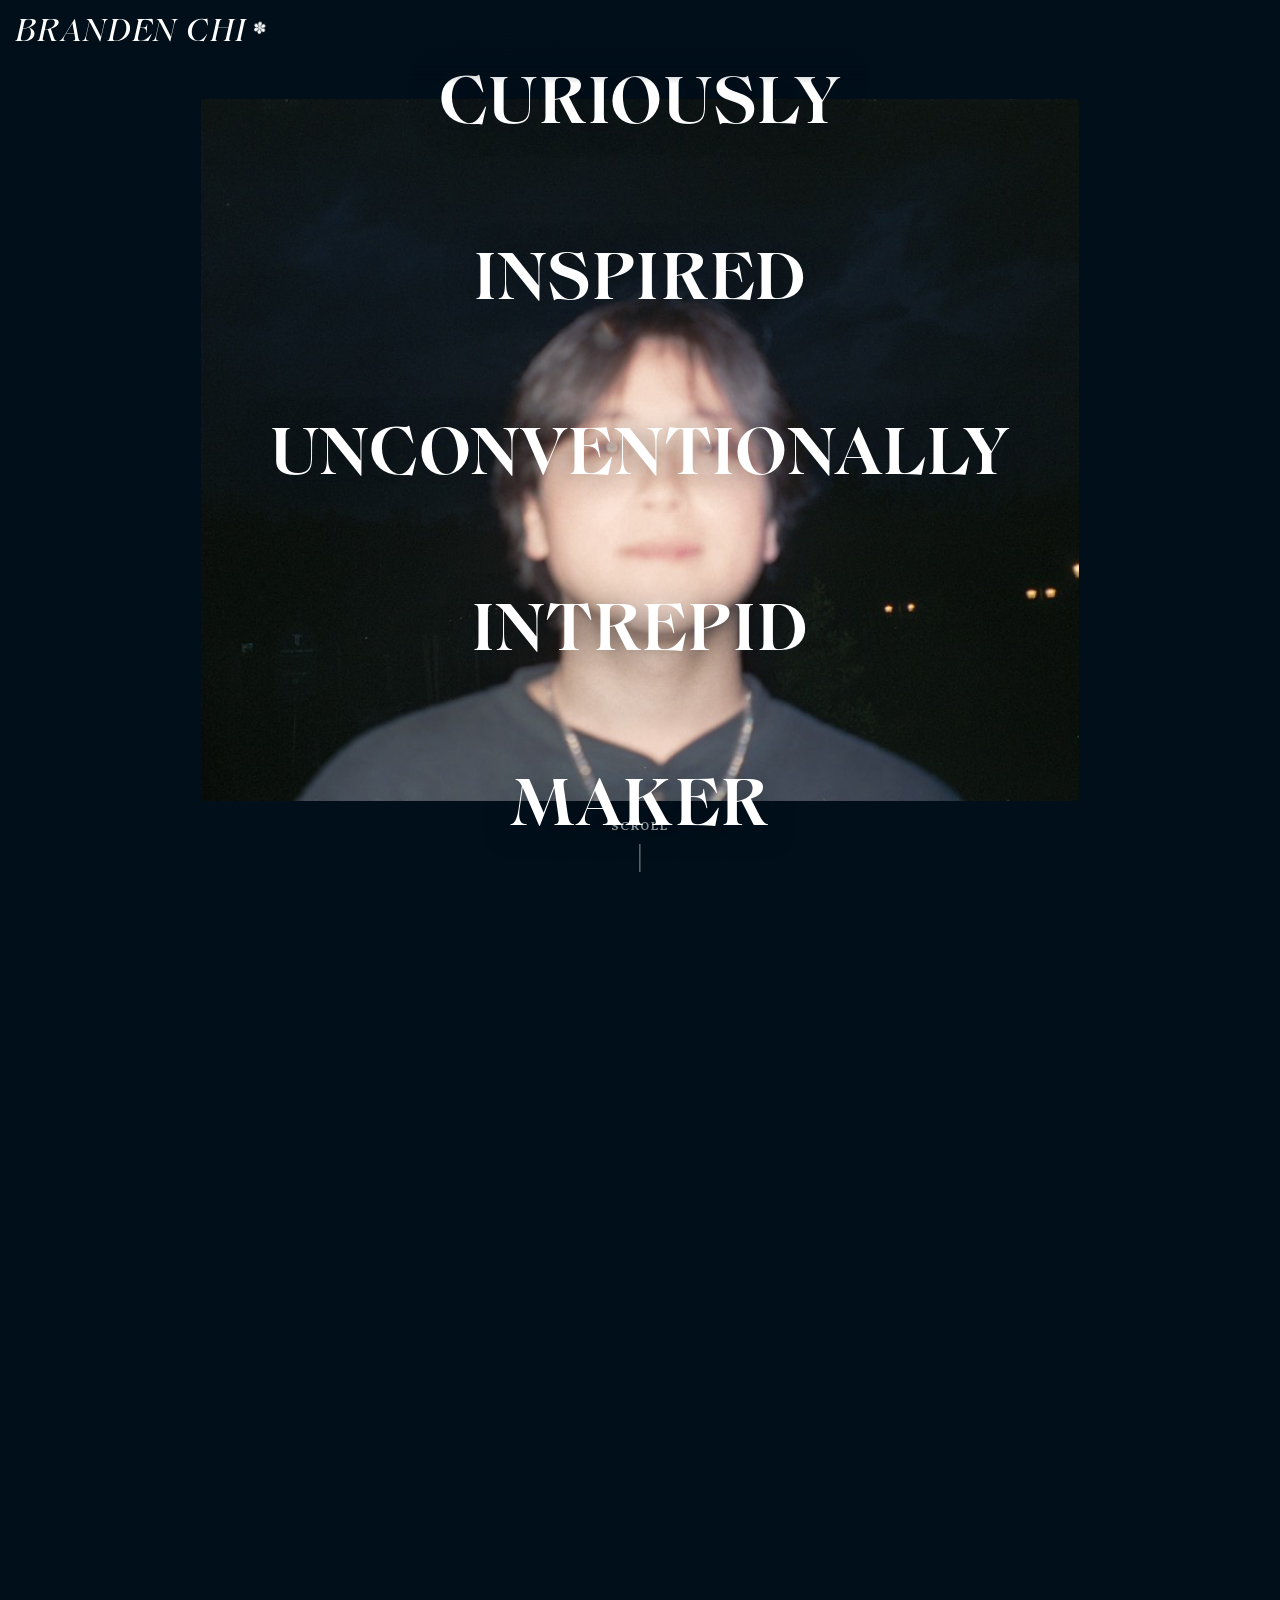
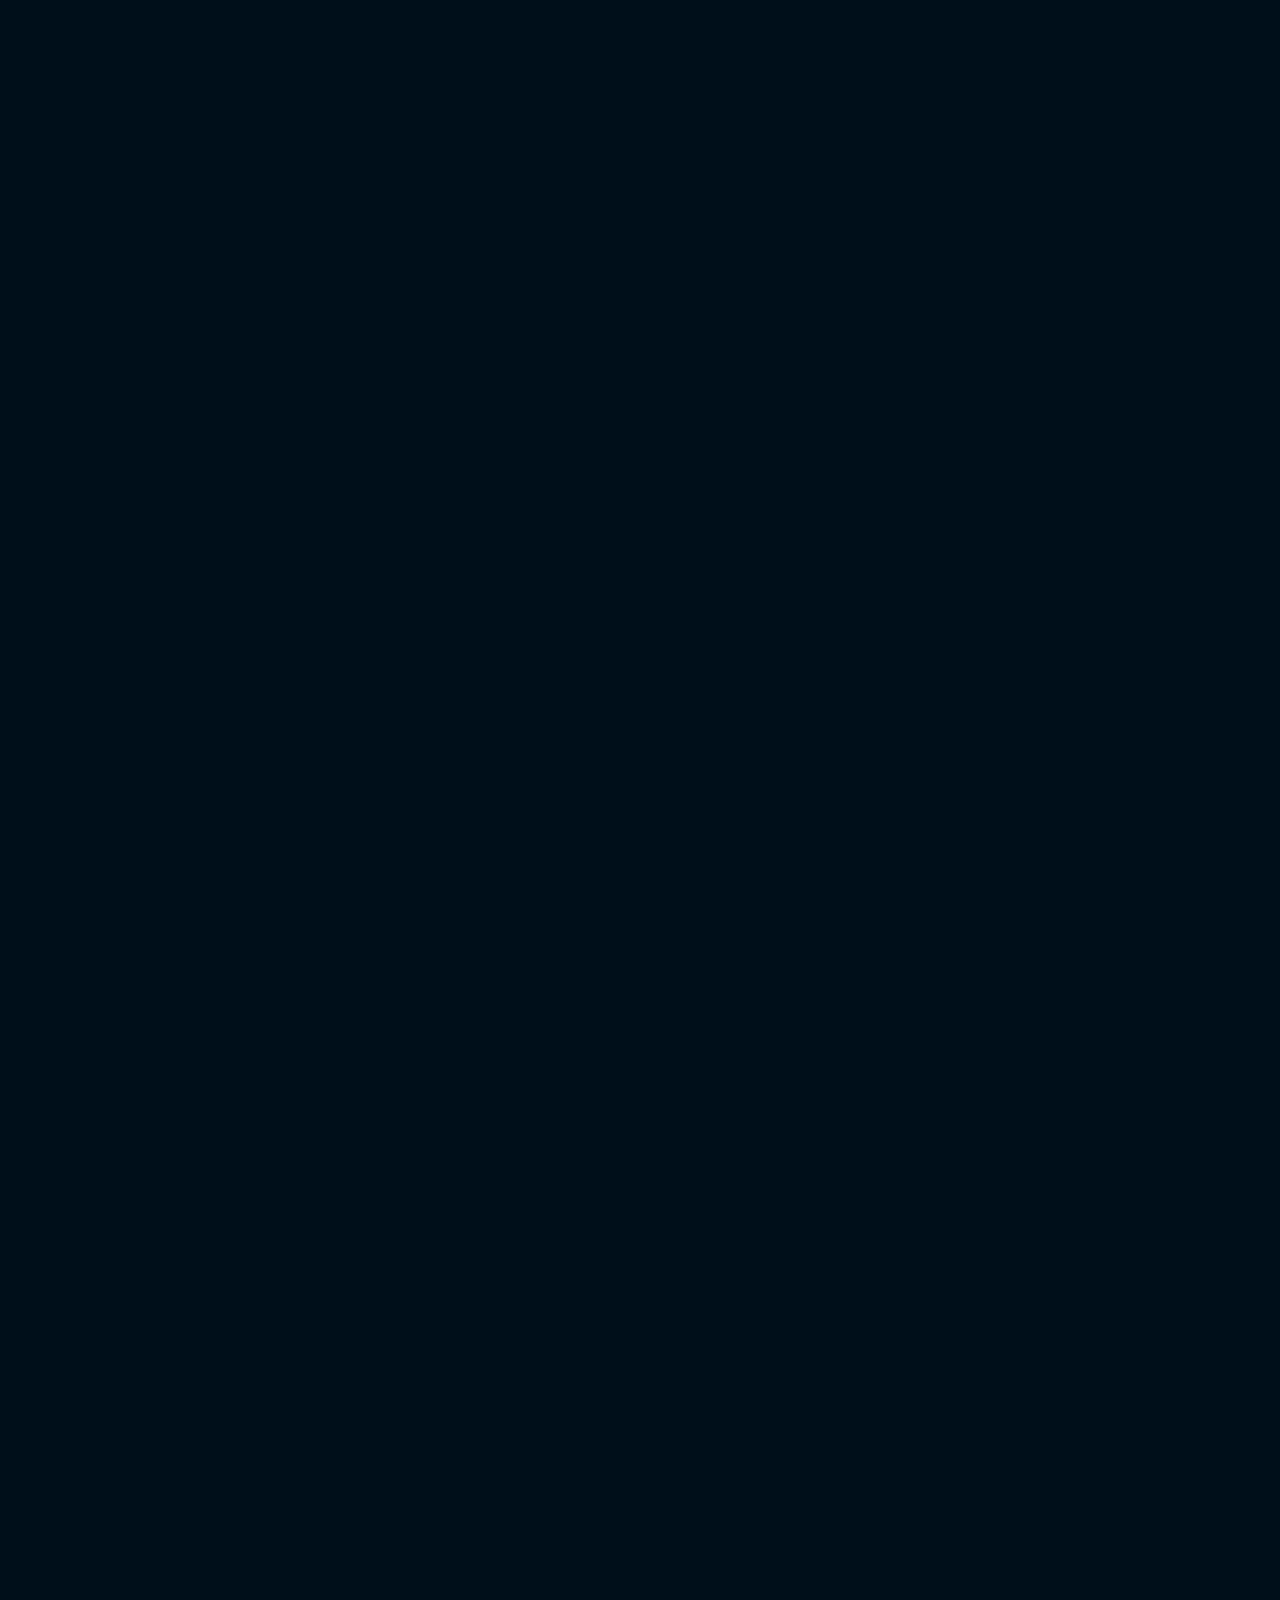
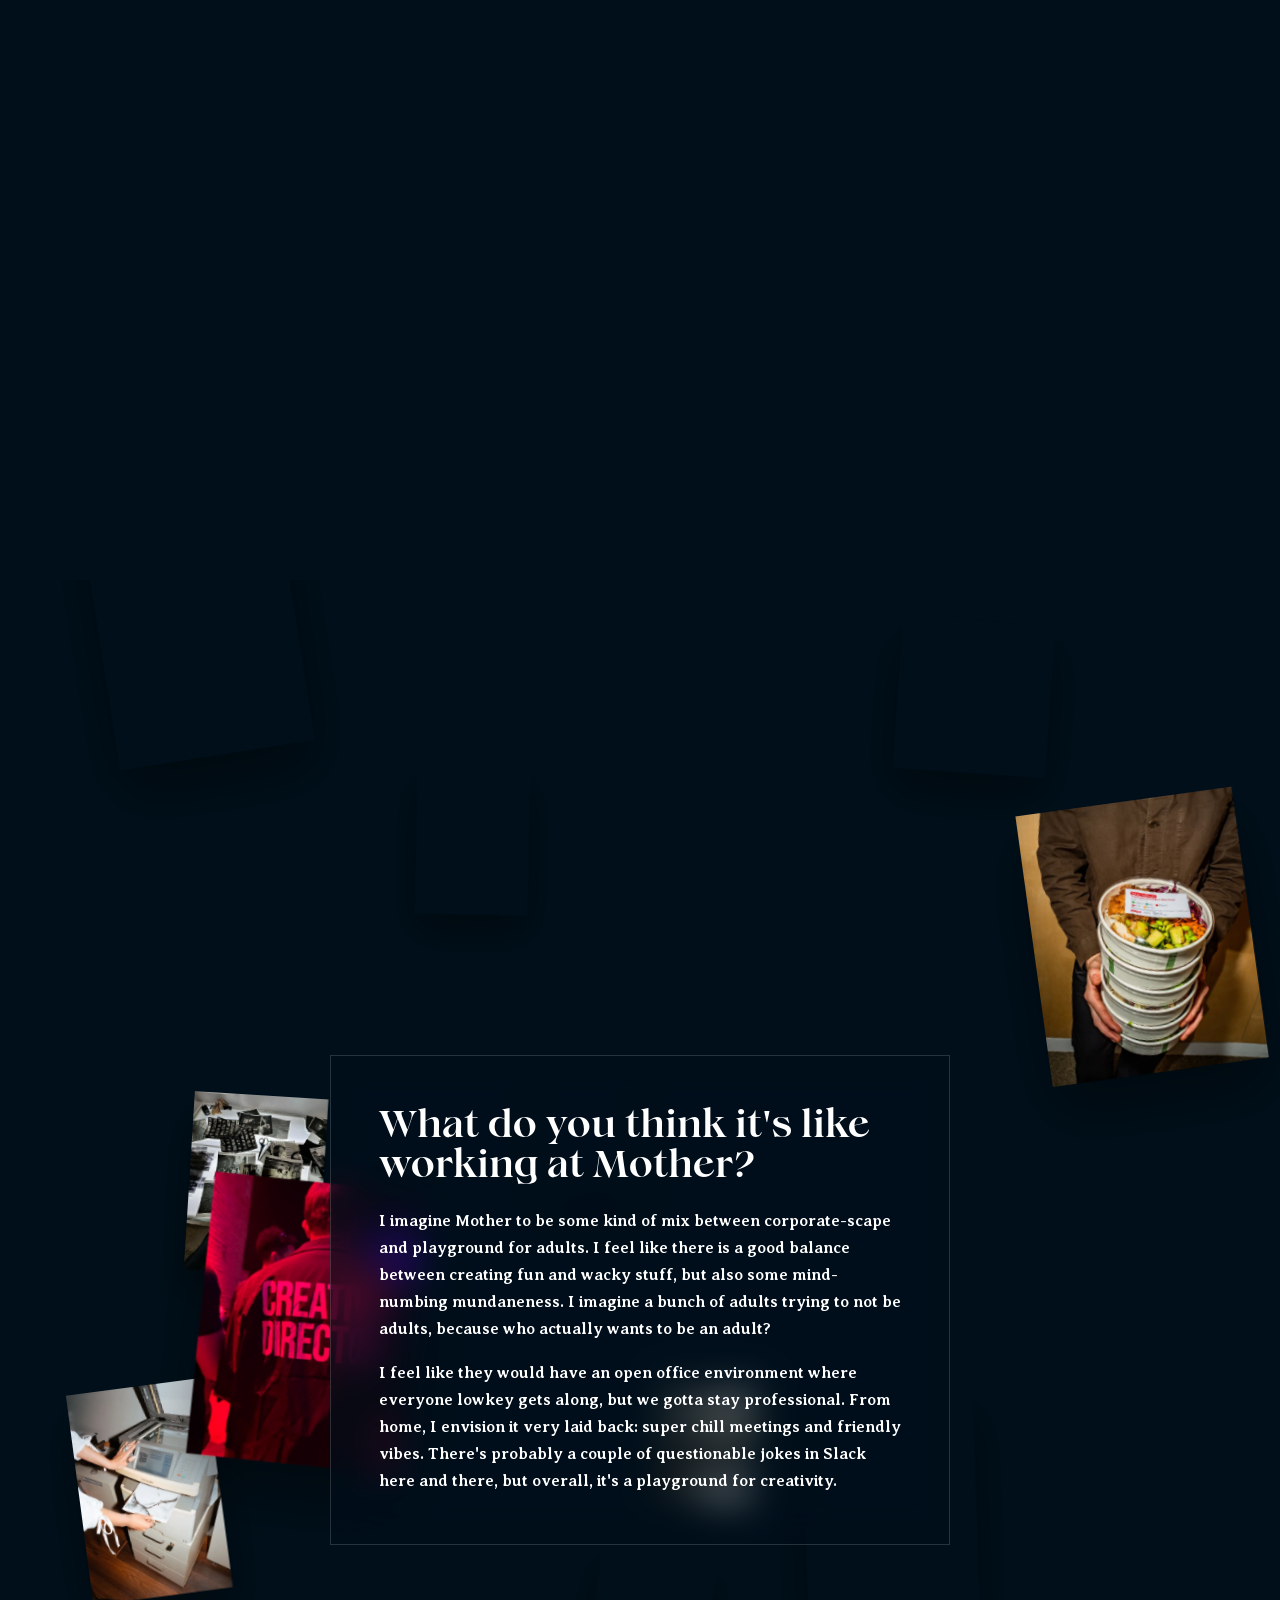
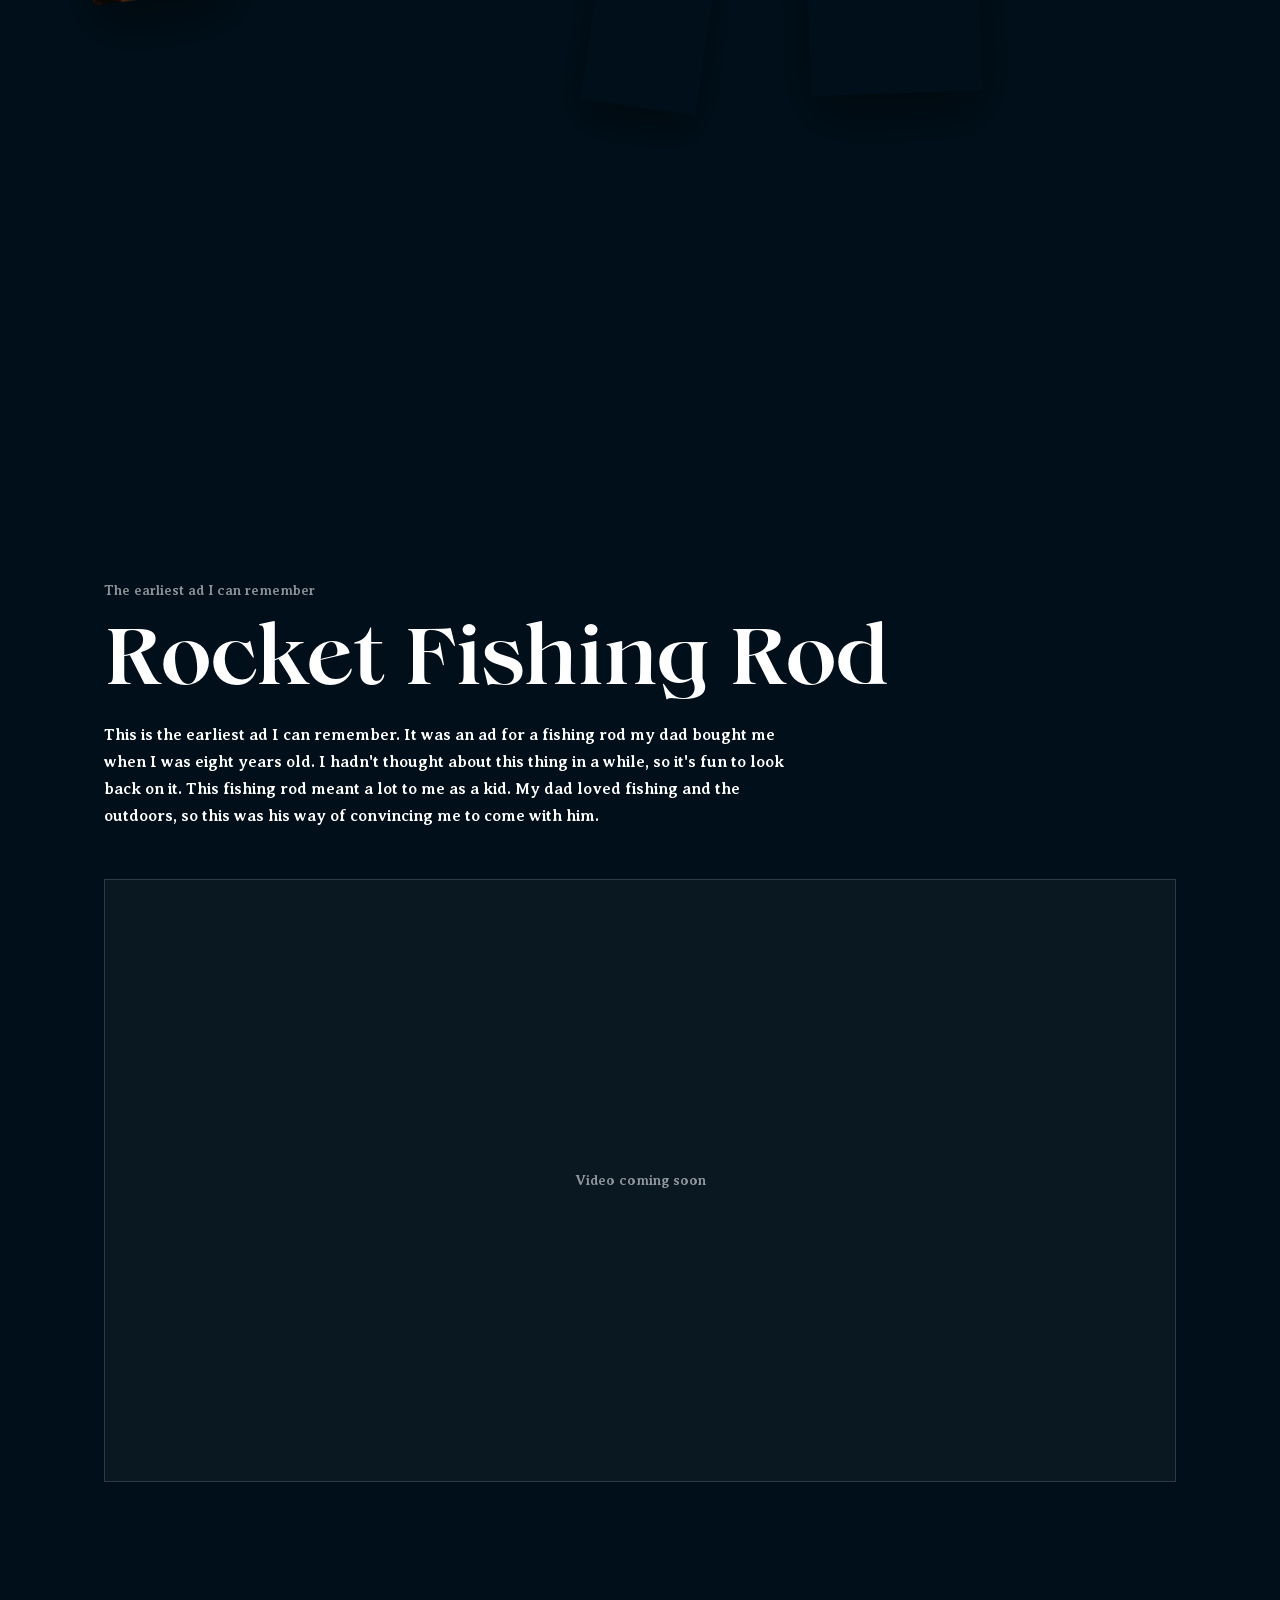
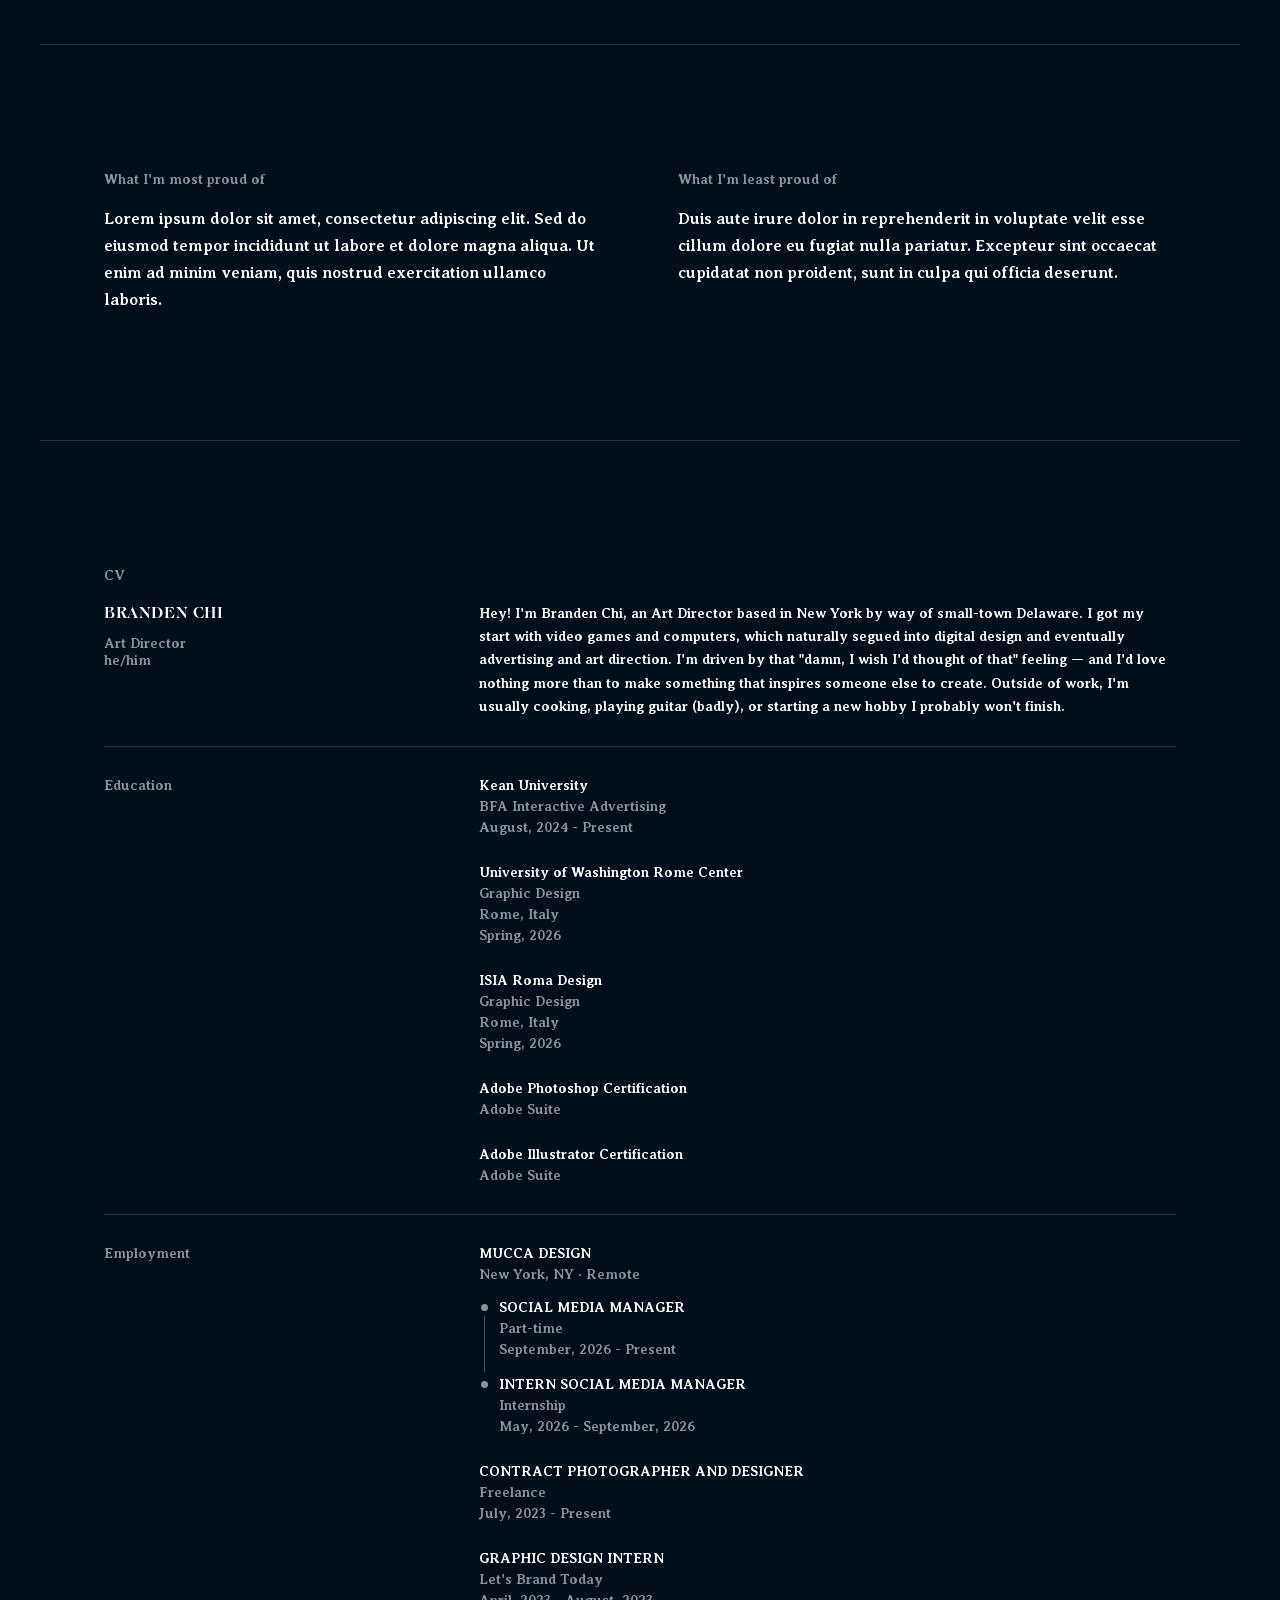
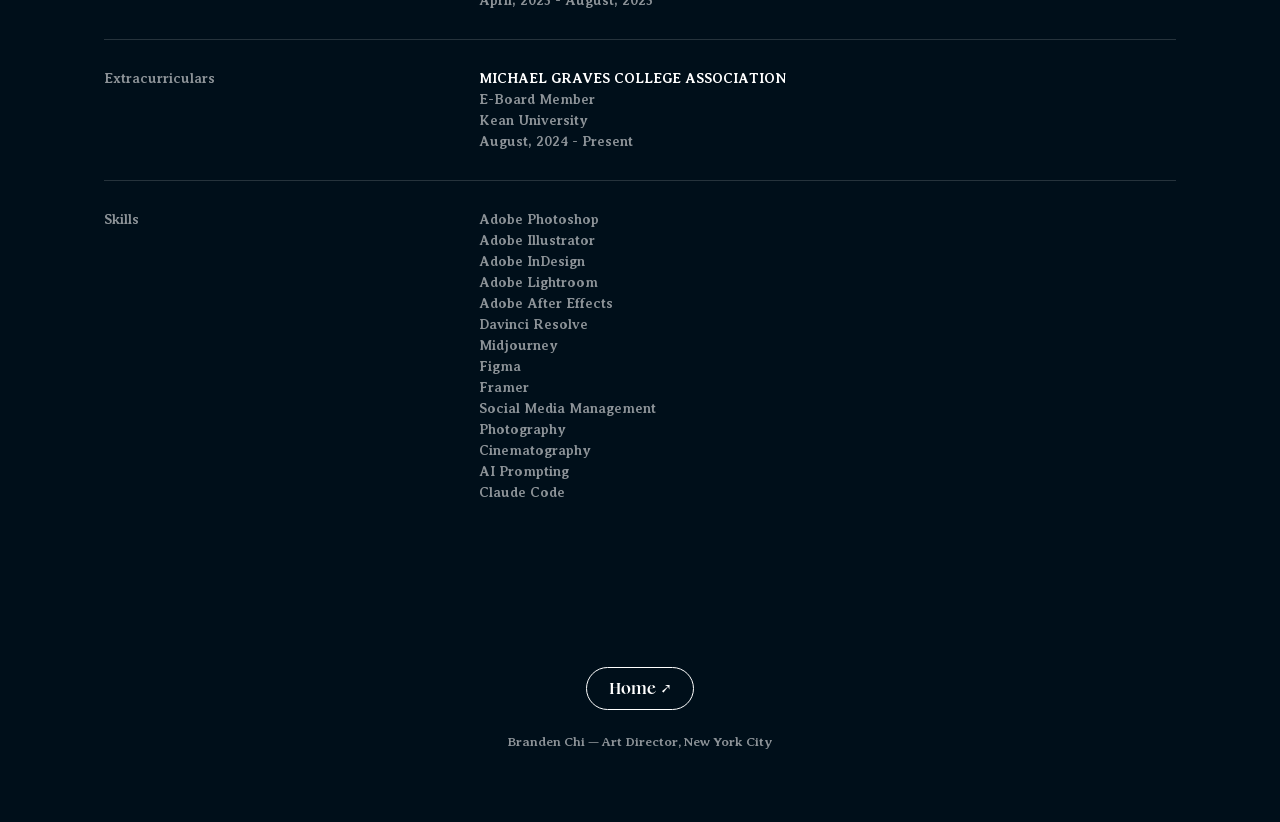
==== commit 06029791: "Mother page: real moodboard images Co-Authored-By: Claude Opus 5.5 <noreply@anthropic.com>" ====
--- a/for-mother-4c0e6cce/index.html
+++ b/for-mother-4c0e6cce/index.html
@@ -12,7 +12,7 @@
   <link rel="icon" href="/favicon.svg" type="image/svg+xml">
   <link rel="apple-touch-icon" href="/apple-touch-icon.png">
   <link rel="preload" href="/assets/fonts/Fansan-Display-Medium-iF666bfc3717abf.woff" as="font" type="font/woff" crossorigin>
-  <link rel="stylesheet" href="/for-mother-4c0e6cce/mother.css?v=14">
+  <link rel="stylesheet" href="/for-mother-4c0e6cce/mother.css?v=15">
 </head>
 <body>
 
@@ -89,6 +89,6 @@
     <div class="end-sig">Branden Chi — Art Director, New York City</div>
   </footer>
 
-  <script src="/for-mother-4c0e6cce/mother.js?v=14"></script>
+  <script src="/for-mother-4c0e6cce/mother.js?v=15"></script>
 </body>
 </html>
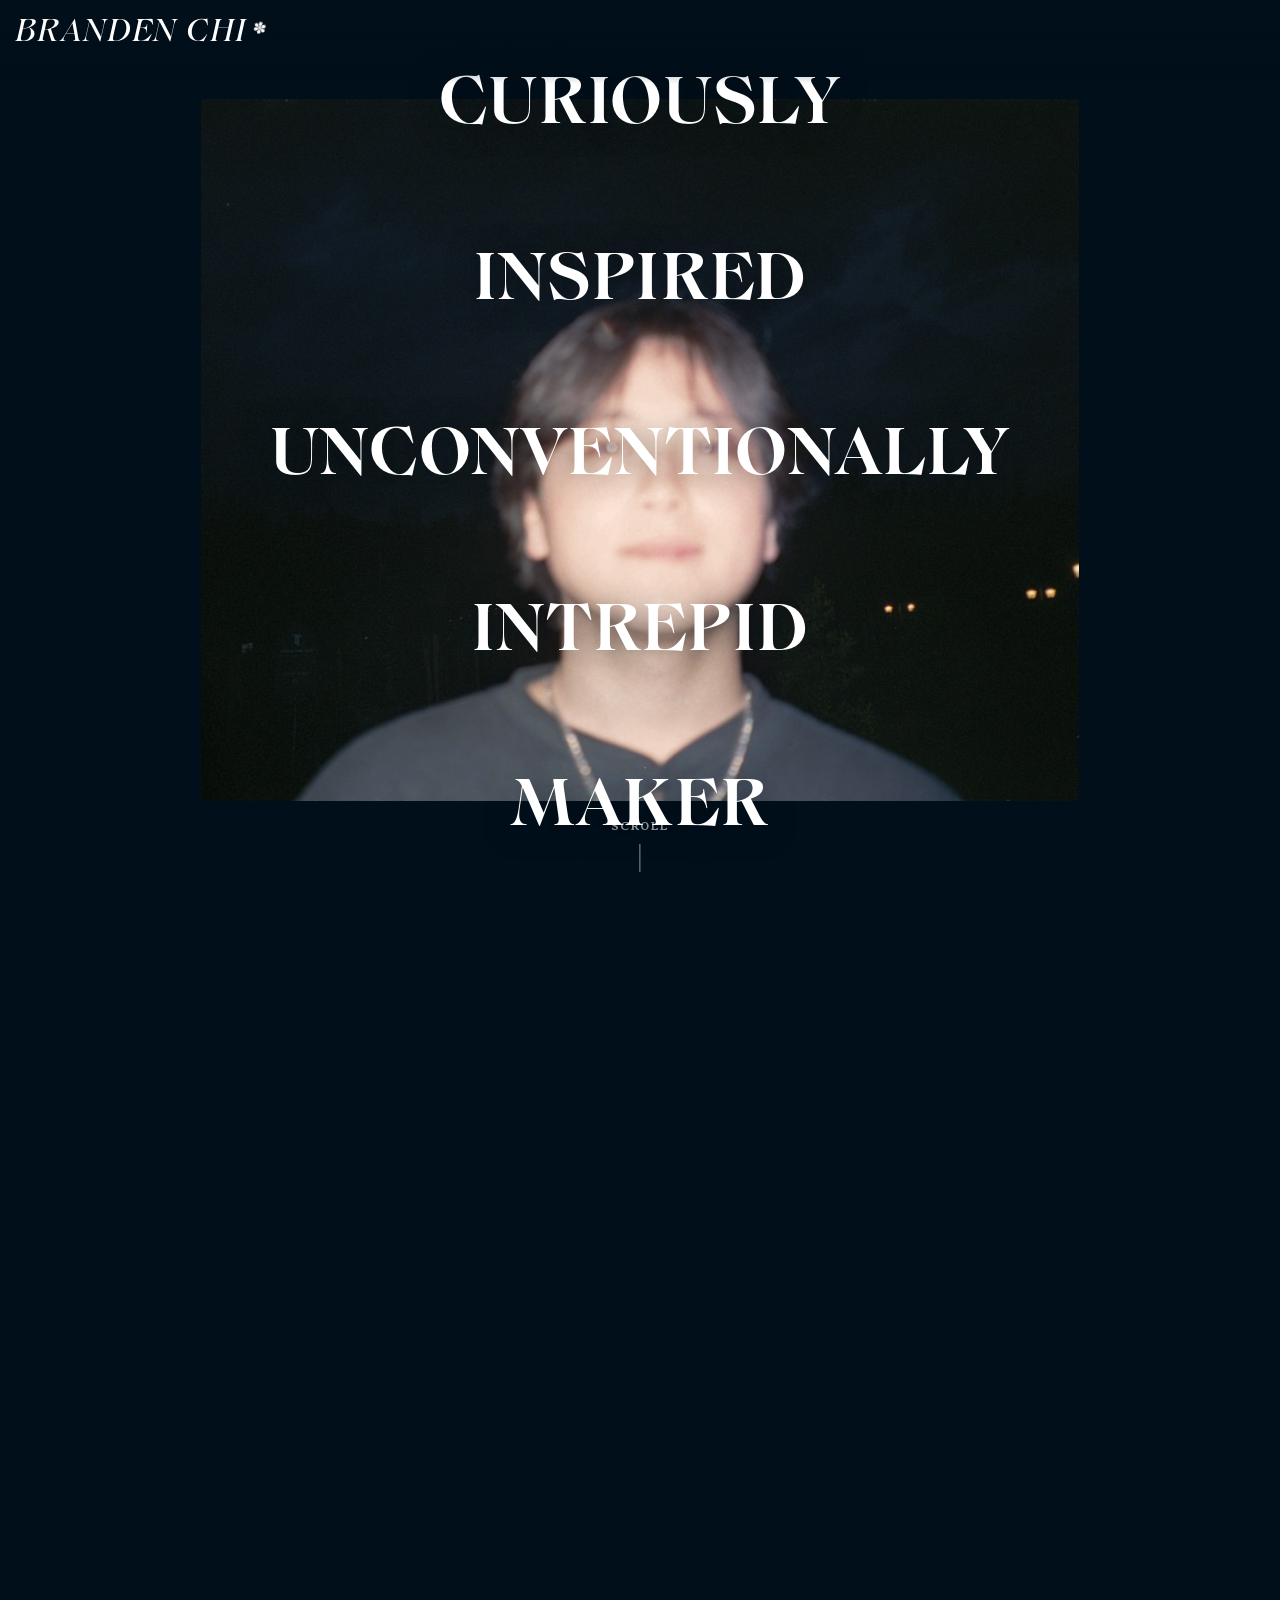
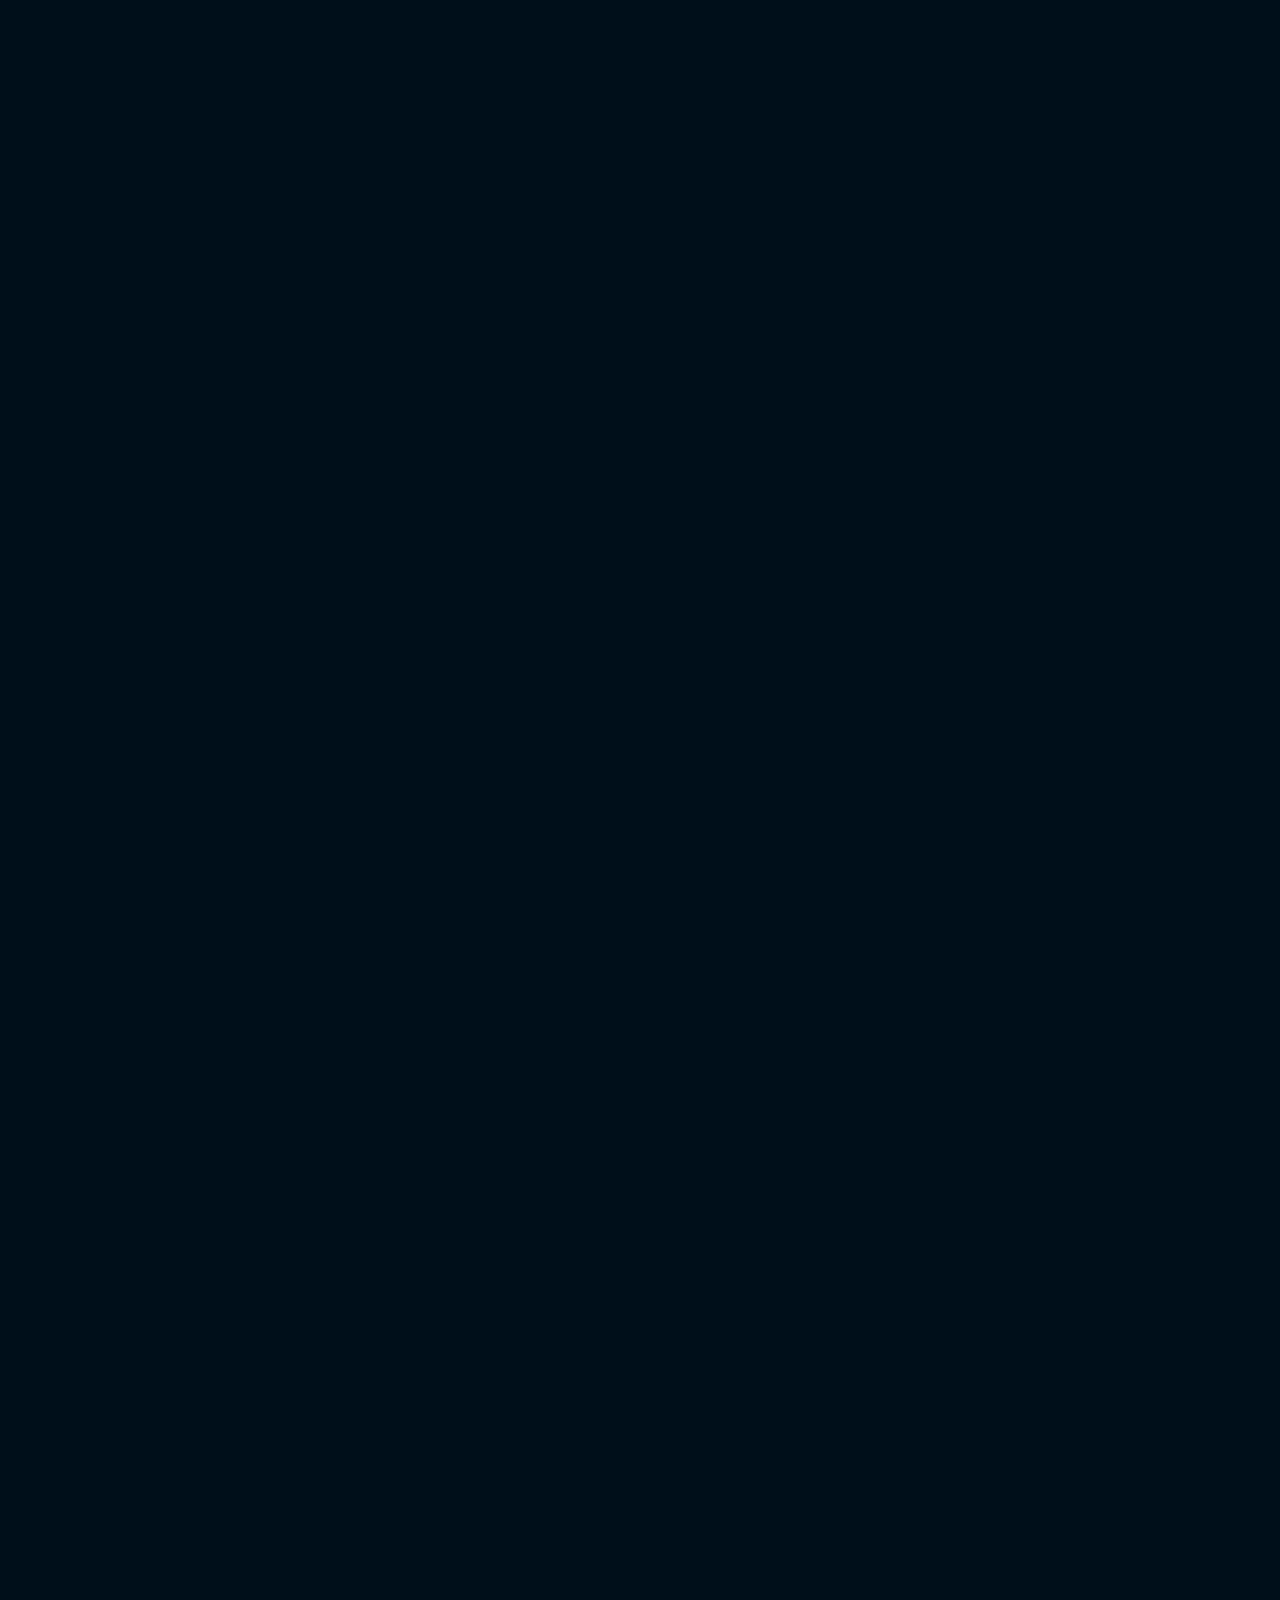
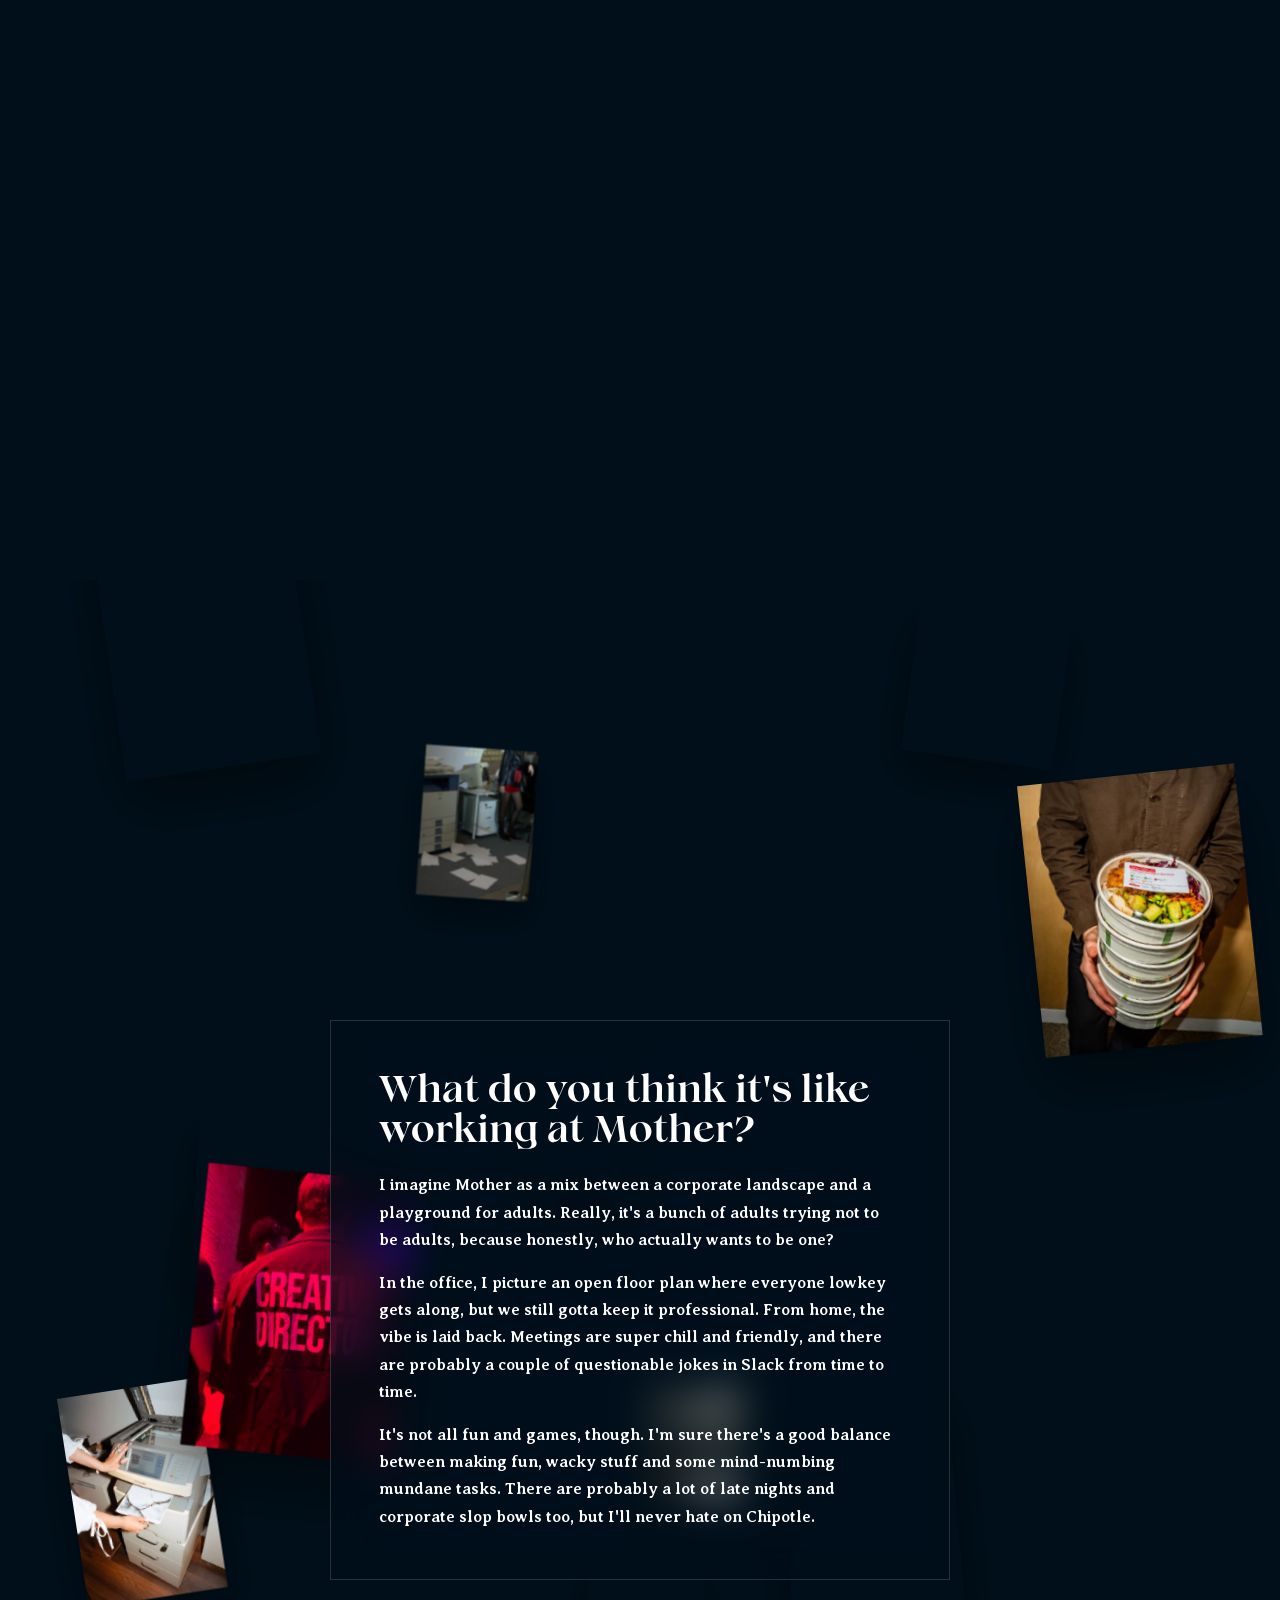
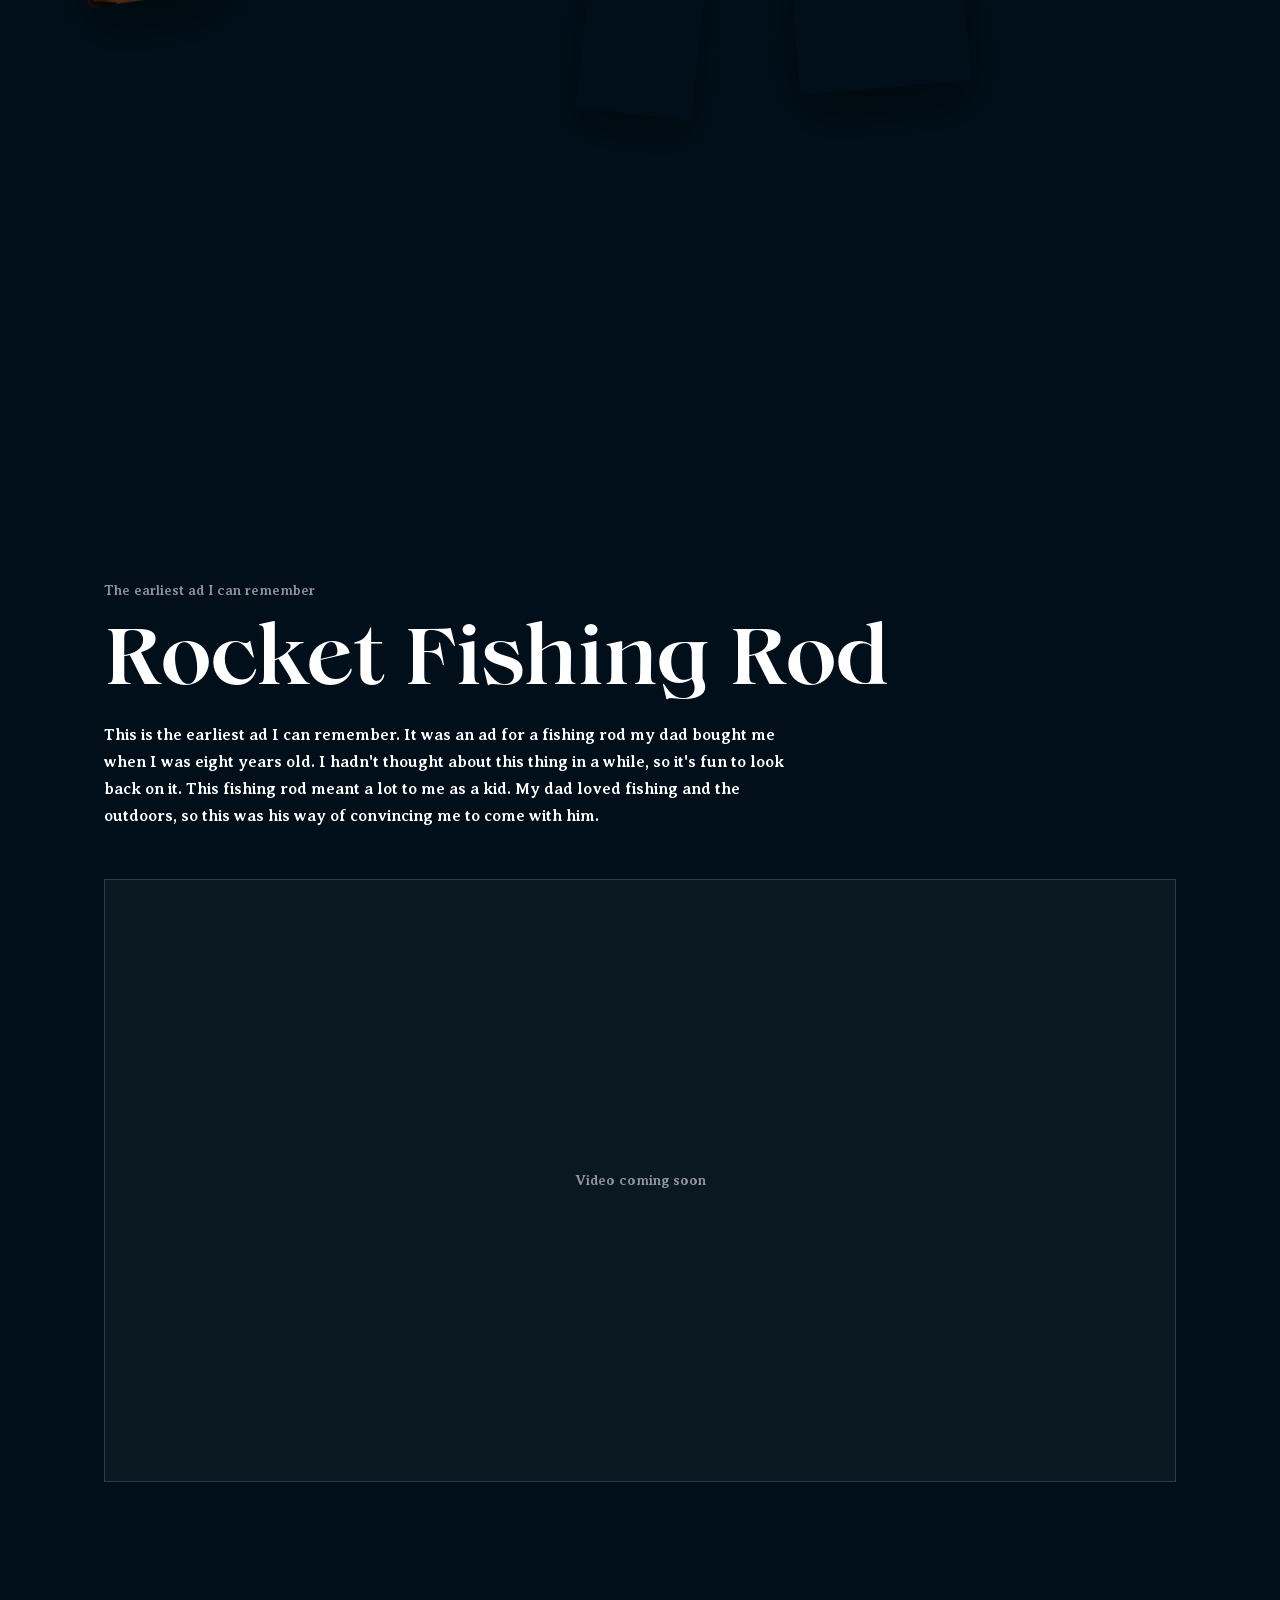
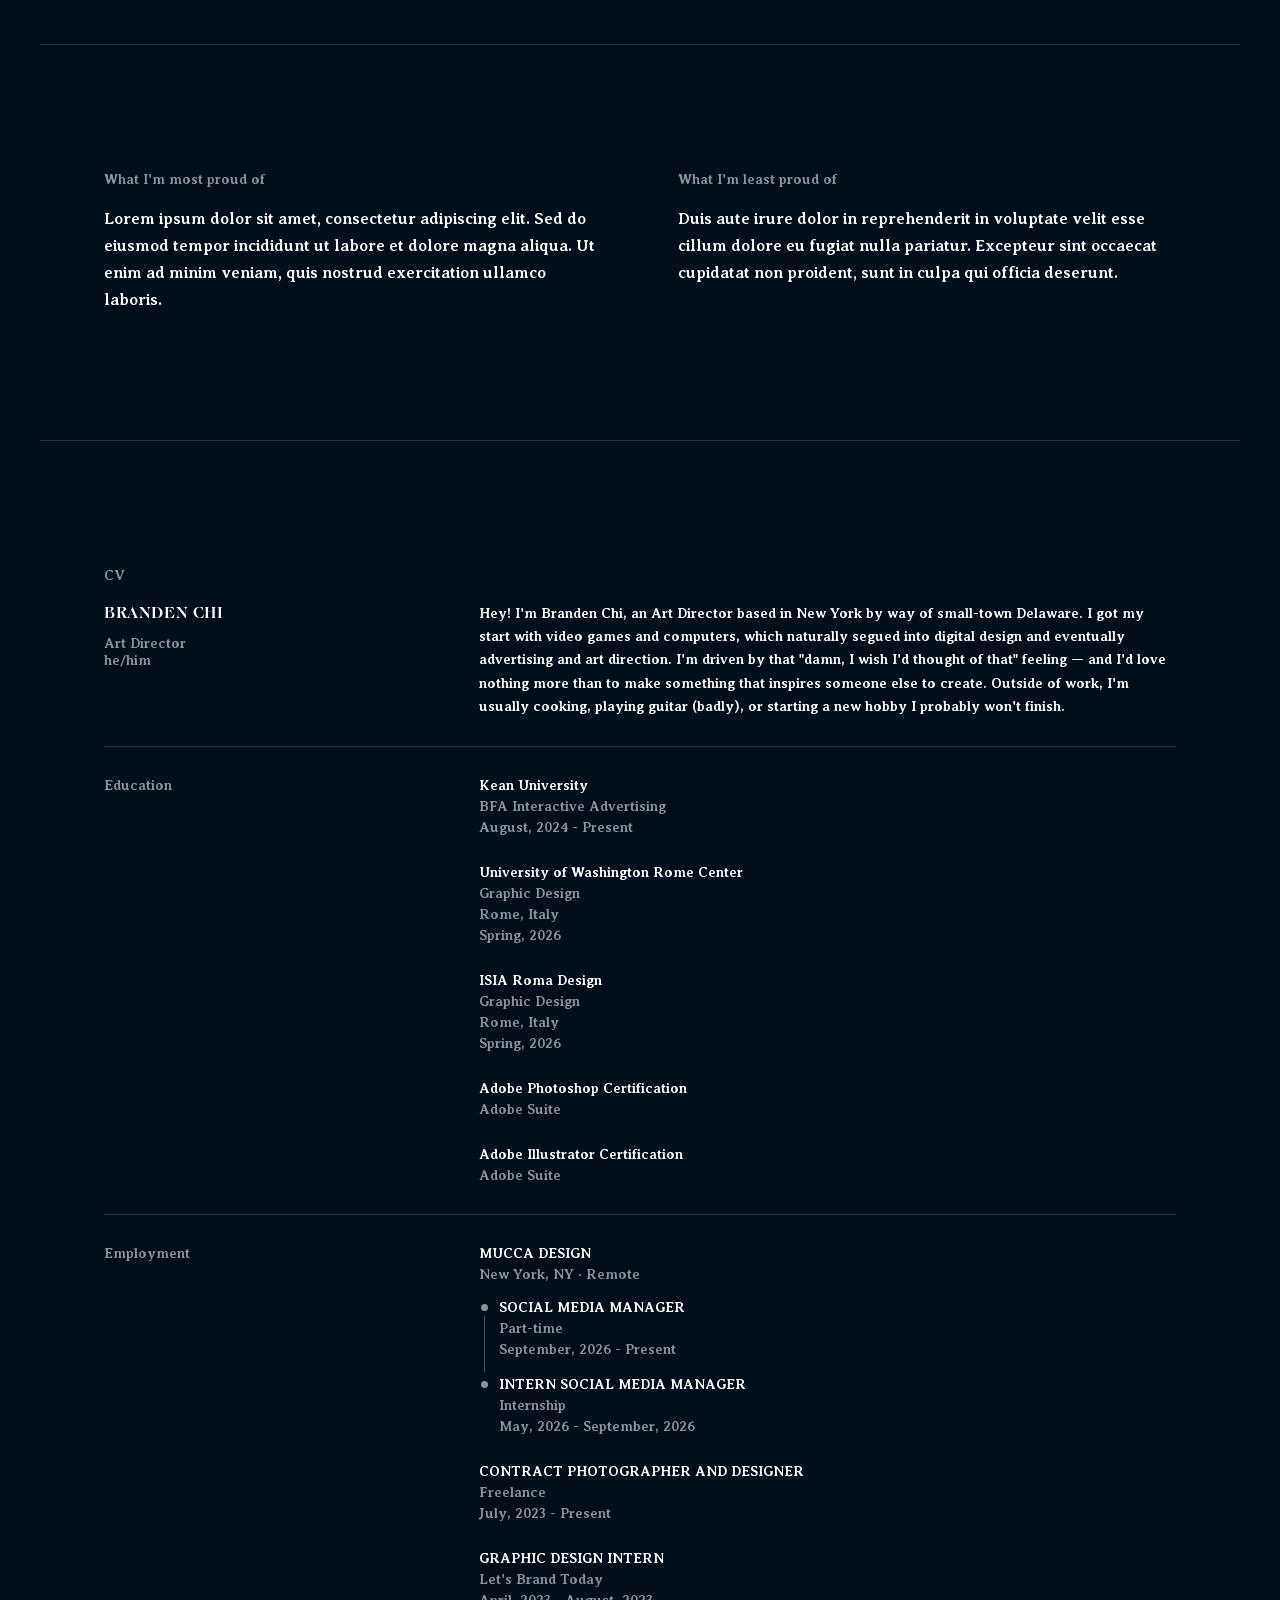
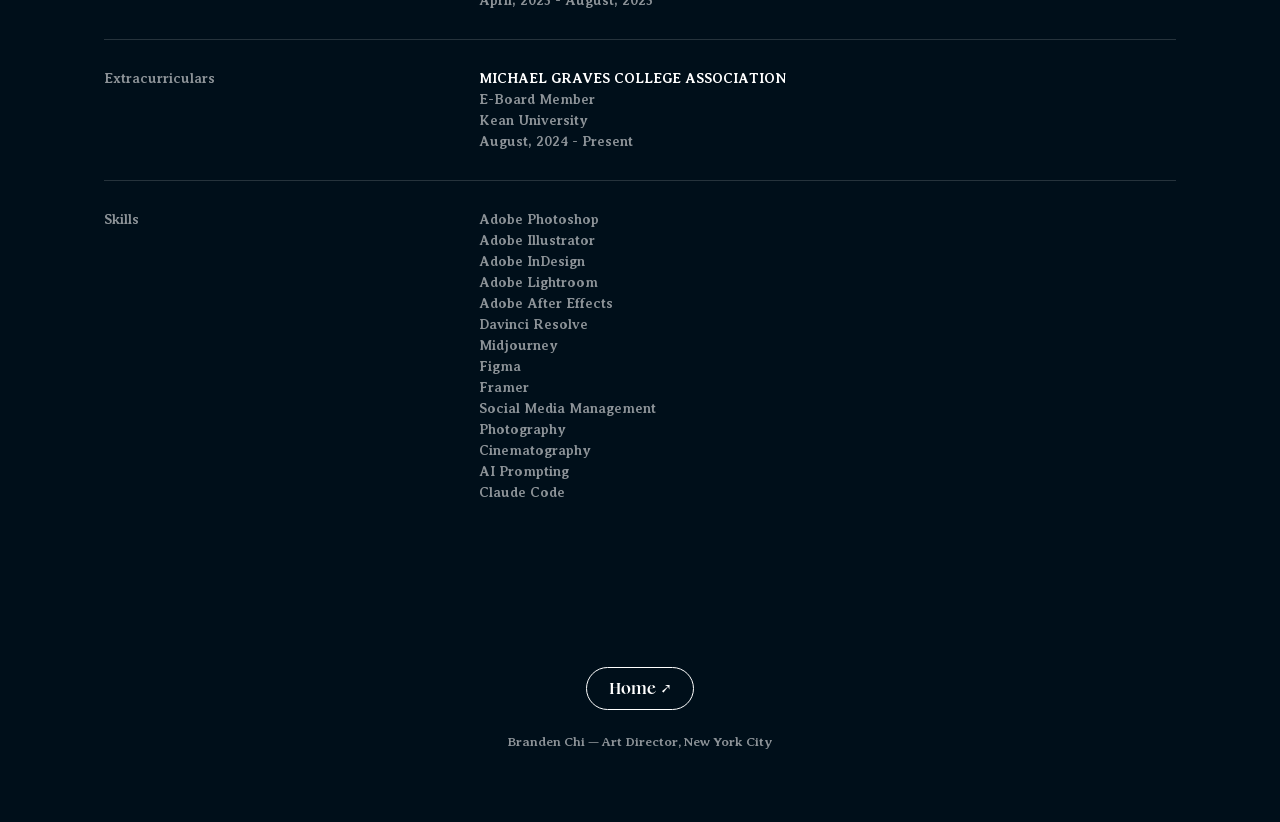
==== commit ad82da8a: "Mother page: updated working-at-Mother copy Co-Authored-By: Claude Opus 5.5 <noreply@anthropic.com>" ====
--- a/for-mother-4c0e6cce/index.html
+++ b/for-mother-4c0e6cce/index.html
@@ -12,7 +12,7 @@
   <link rel="icon" href="/favicon.svg" type="image/svg+xml">
   <link rel="apple-touch-icon" href="/apple-touch-icon.png">
   <link rel="preload" href="/assets/fonts/Fansan-Display-Medium-iF666bfc3717abf.woff" as="font" type="font/woff" crossorigin>
-  <link rel="stylesheet" href="/for-mother-4c0e6cce/mother.css?v=15">
+  <link rel="stylesheet" href="/for-mother-4c0e6cce/mother.css?v=16">
 </head>
 <body>
 
@@ -45,8 +45,9 @@
     <div class="copy-box reveal">
       <div class="copy-label">What do you think it's like working at Mother?</div>
       <!-- EDIT: your answer -->
-      <p>I imagine Mother to be some kind of mix between corporate-scape and playground for adults. I feel like there is a good balance between creating fun and wacky stuff, but also some mind-numbing mundaneness. I imagine a bunch of adults trying to not be adults, because who actually wants to be an adult?</p>
-      <p>I feel like they would have an open office environment where everyone lowkey gets along, but we gotta stay professional. From home, I envision it very laid back: super chill meetings and friendly vibes. There's probably a couple of questionable jokes in Slack here and there, but overall, it's a playground for creativity.</p>
+      <p>I imagine Mother as a mix between a corporate landscape and a playground for adults. Really, it's a bunch of adults trying not to be adults, because honestly, who actually wants to be one?</p>
+      <p>In the office, I picture an open floor plan where everyone lowkey gets along, but we still gotta keep it professional. From home, the vibe is laid back. Meetings are super chill and friendly, and there are probably a couple of questionable jokes in Slack from time to time.</p>
+      <p>It's not all fun and games, though. I'm sure there's a good balance between making fun, wacky stuff and some mind-numbing mundane tasks. There are probably a lot of late nights and corporate slop bowls too, but I'll never hate on Chipotle.</p>
     </div>
   </section>
 
@@ -89,6 +90,6 @@
     <div class="end-sig">Branden Chi — Art Director, New York City</div>
   </footer>
 
-  <script src="/for-mother-4c0e6cce/mother.js?v=15"></script>
+  <script src="/for-mother-4c0e6cce/mother.js?v=16"></script>
 </body>
 </html>
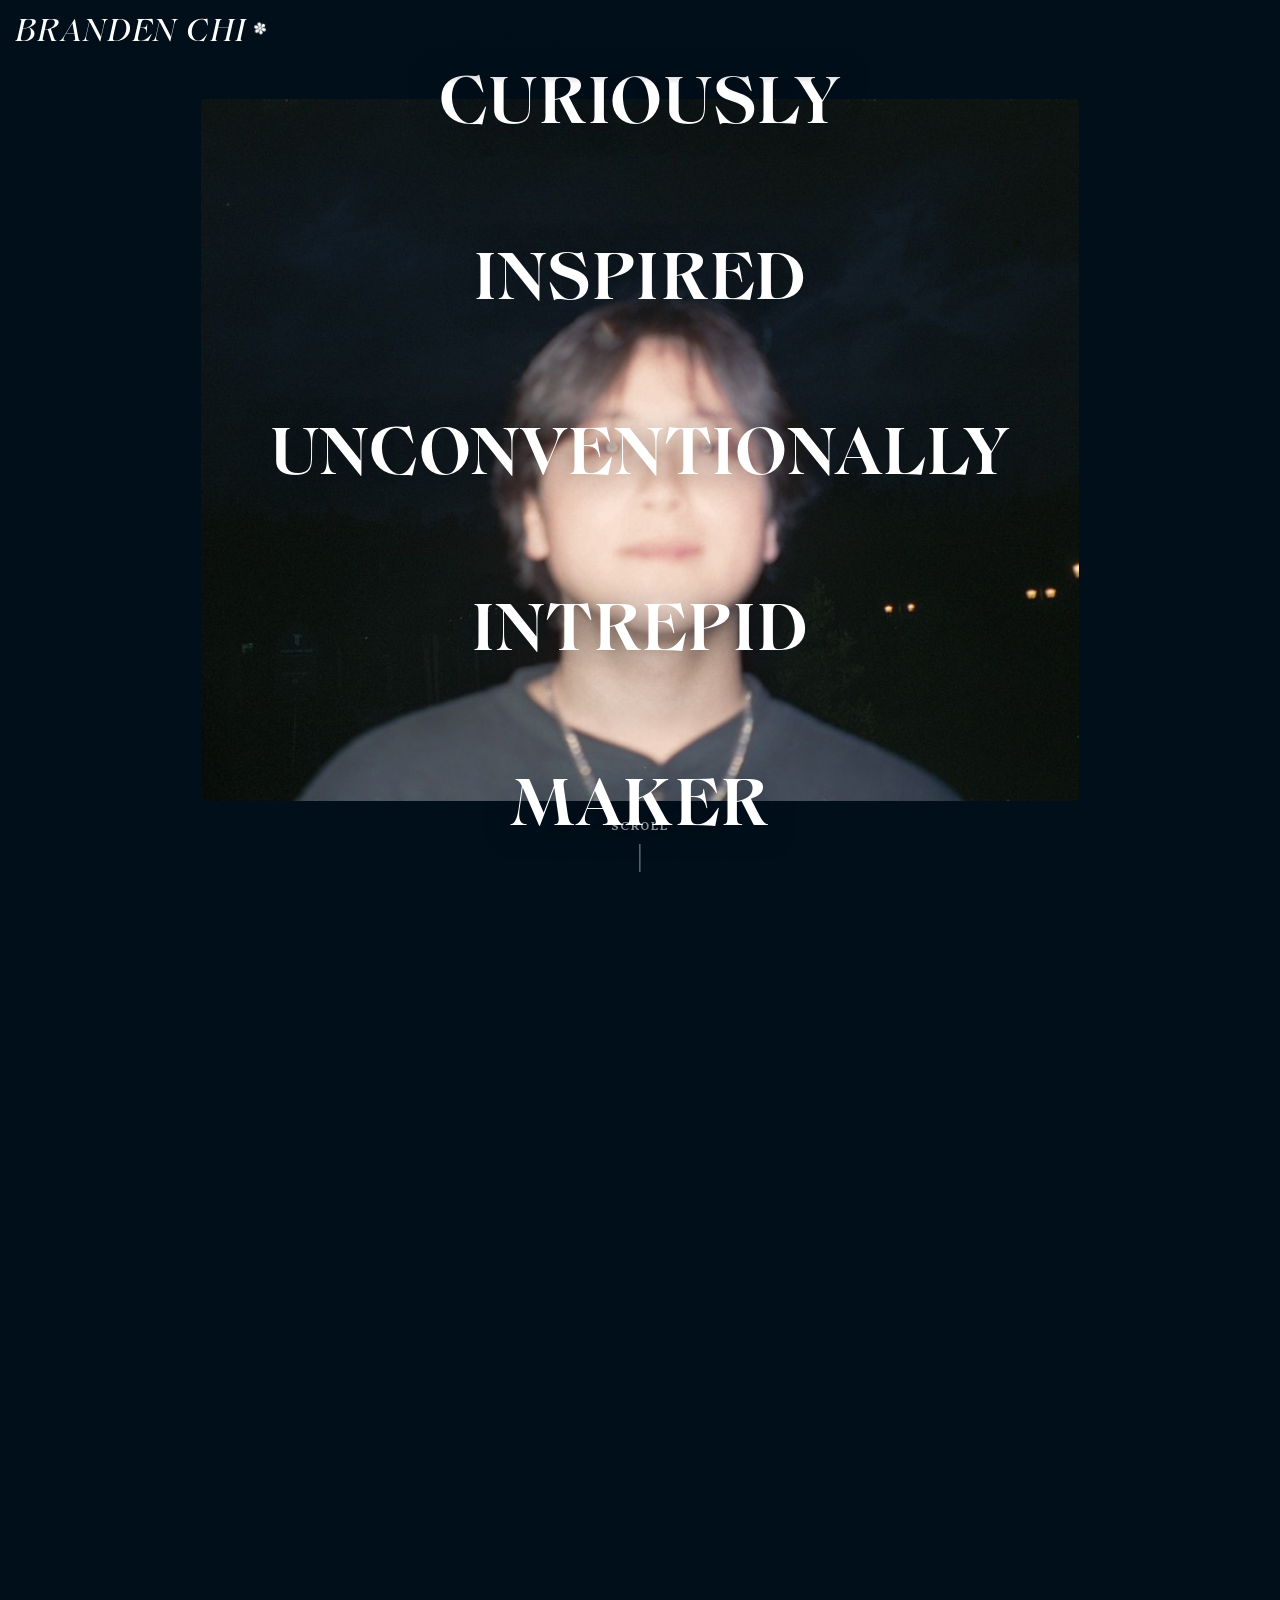
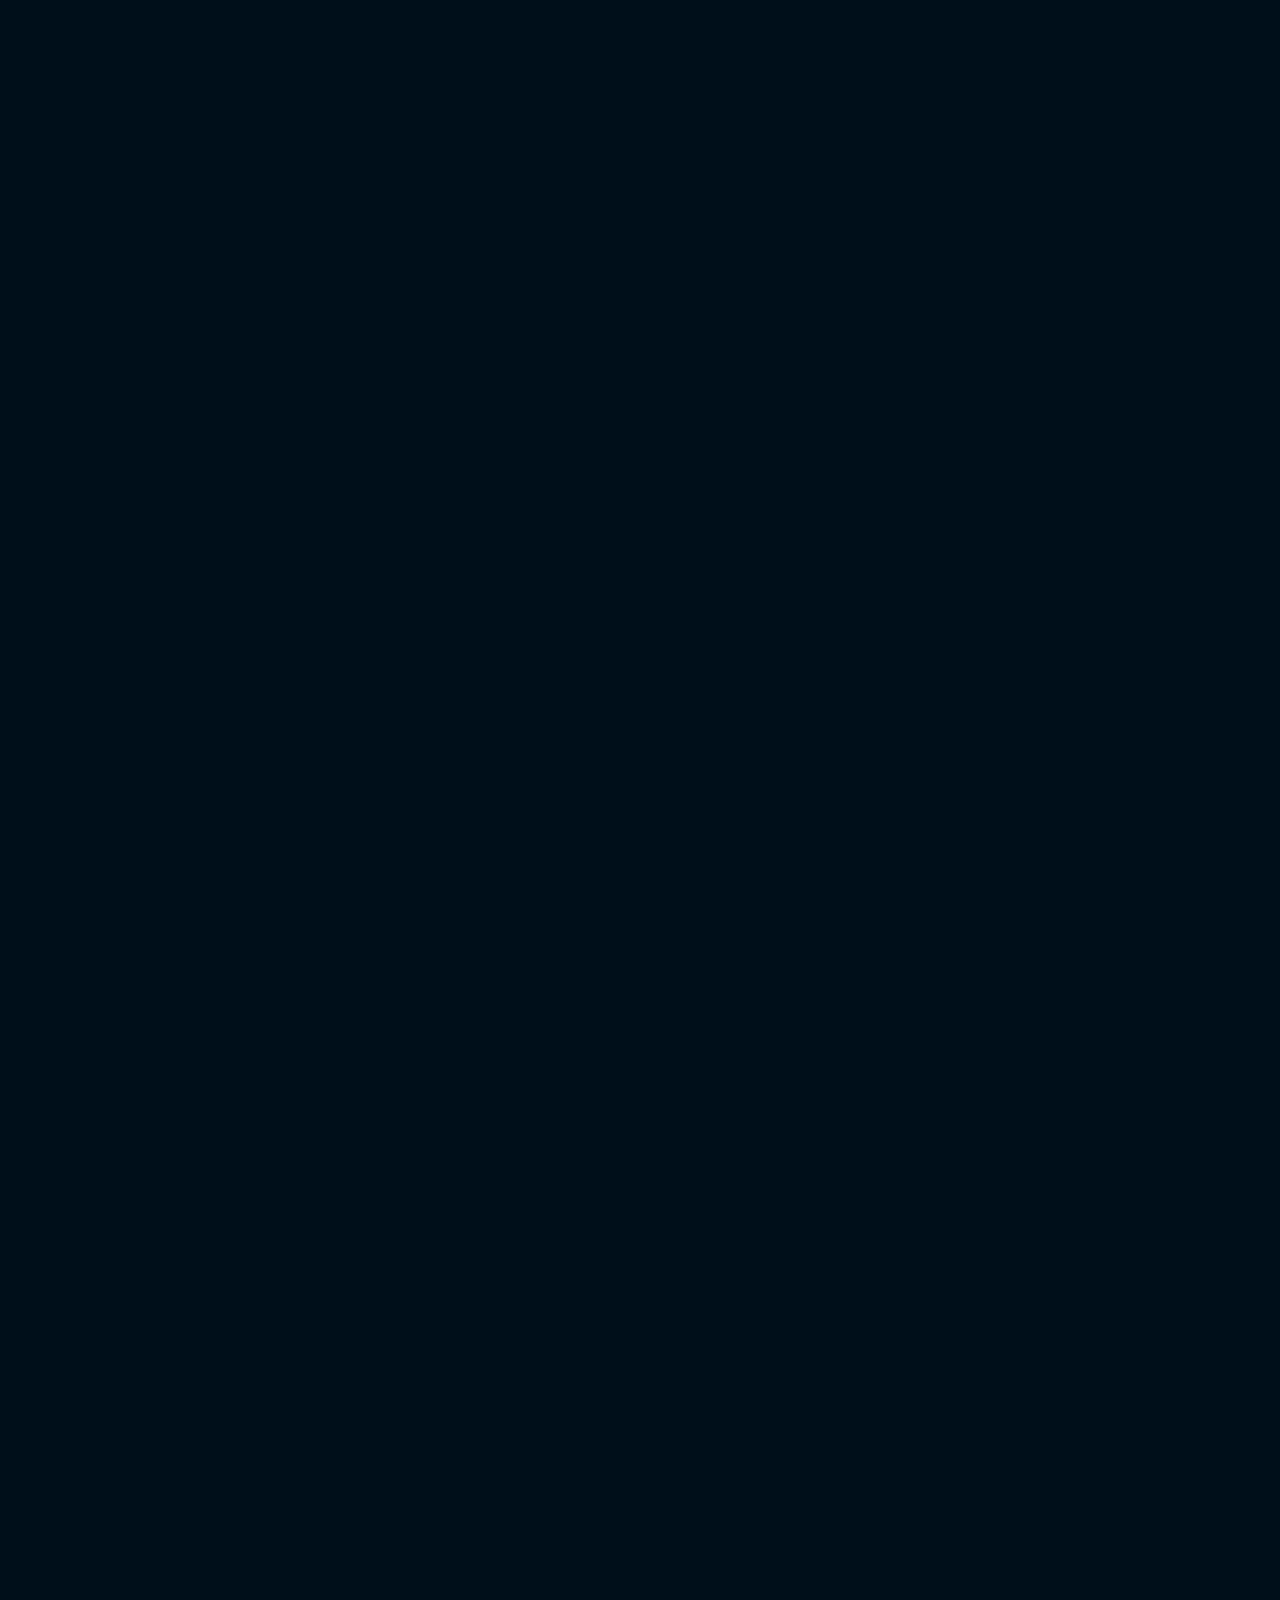
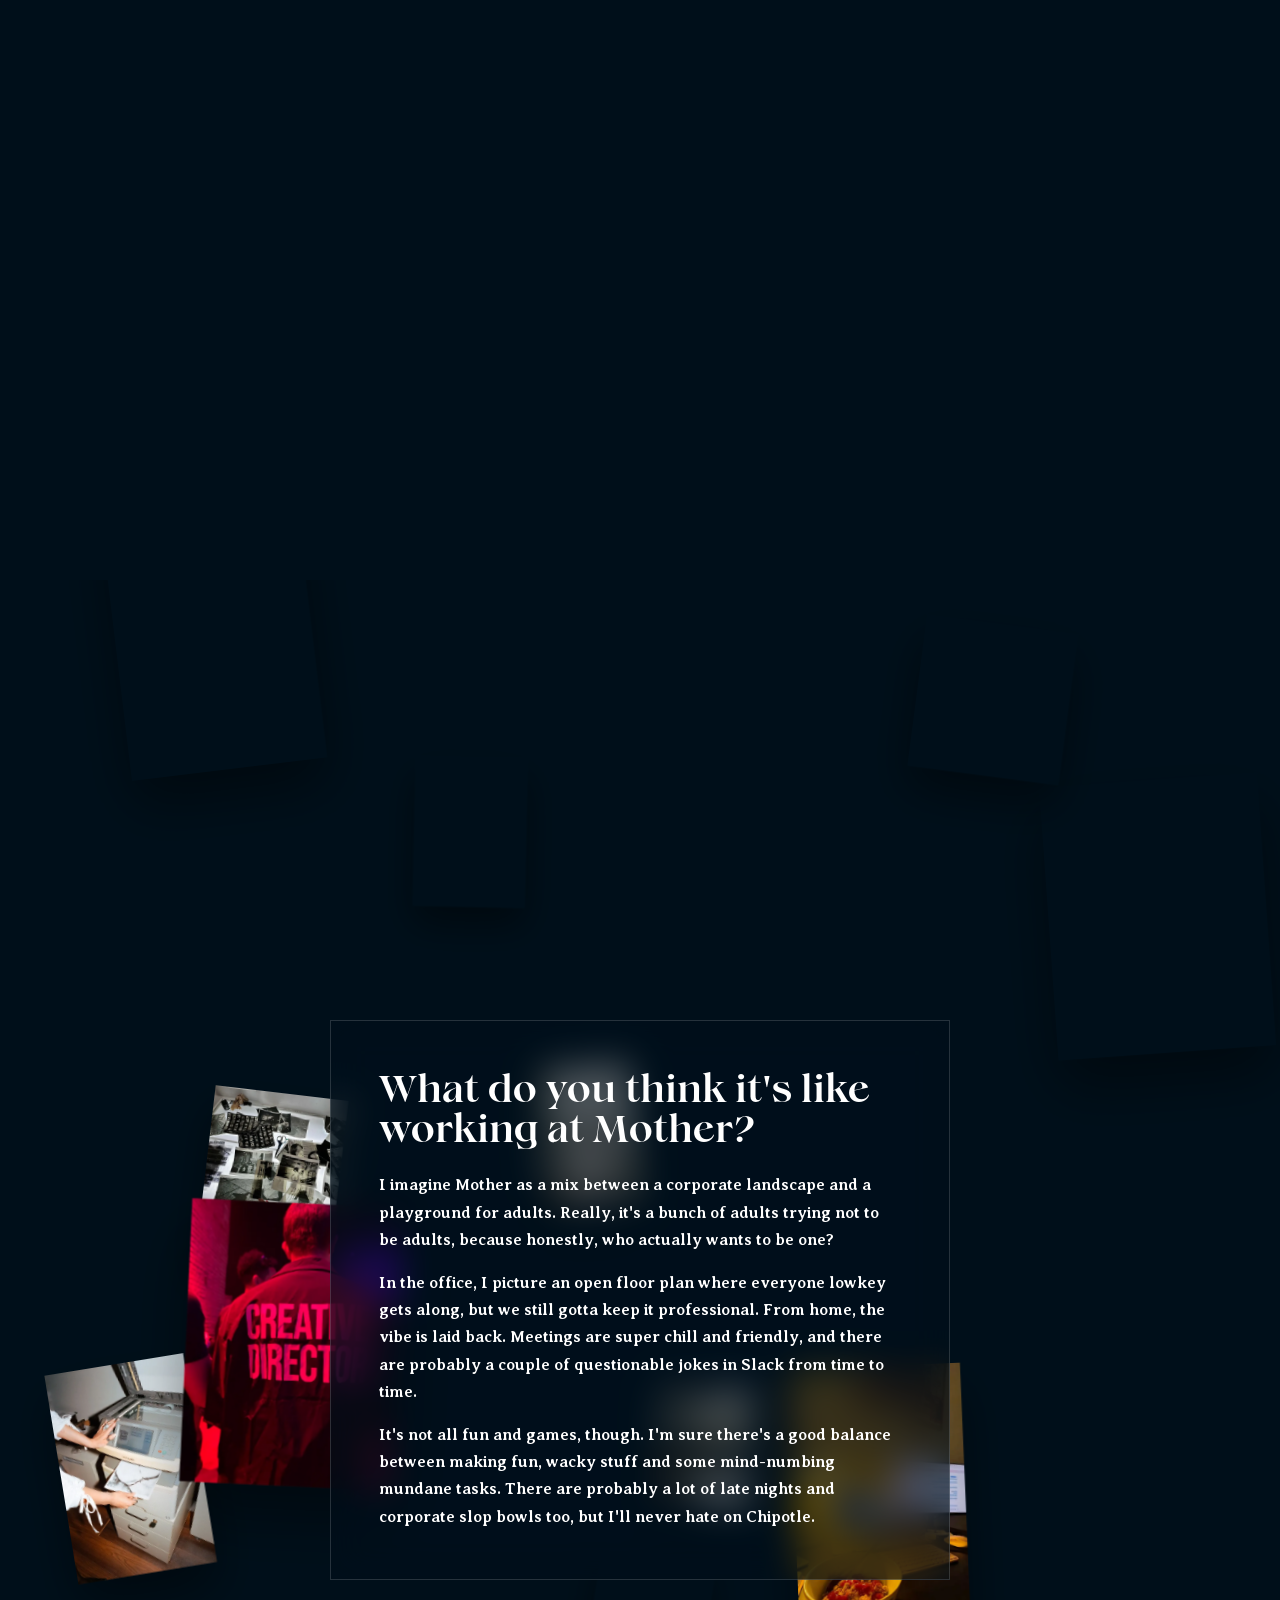
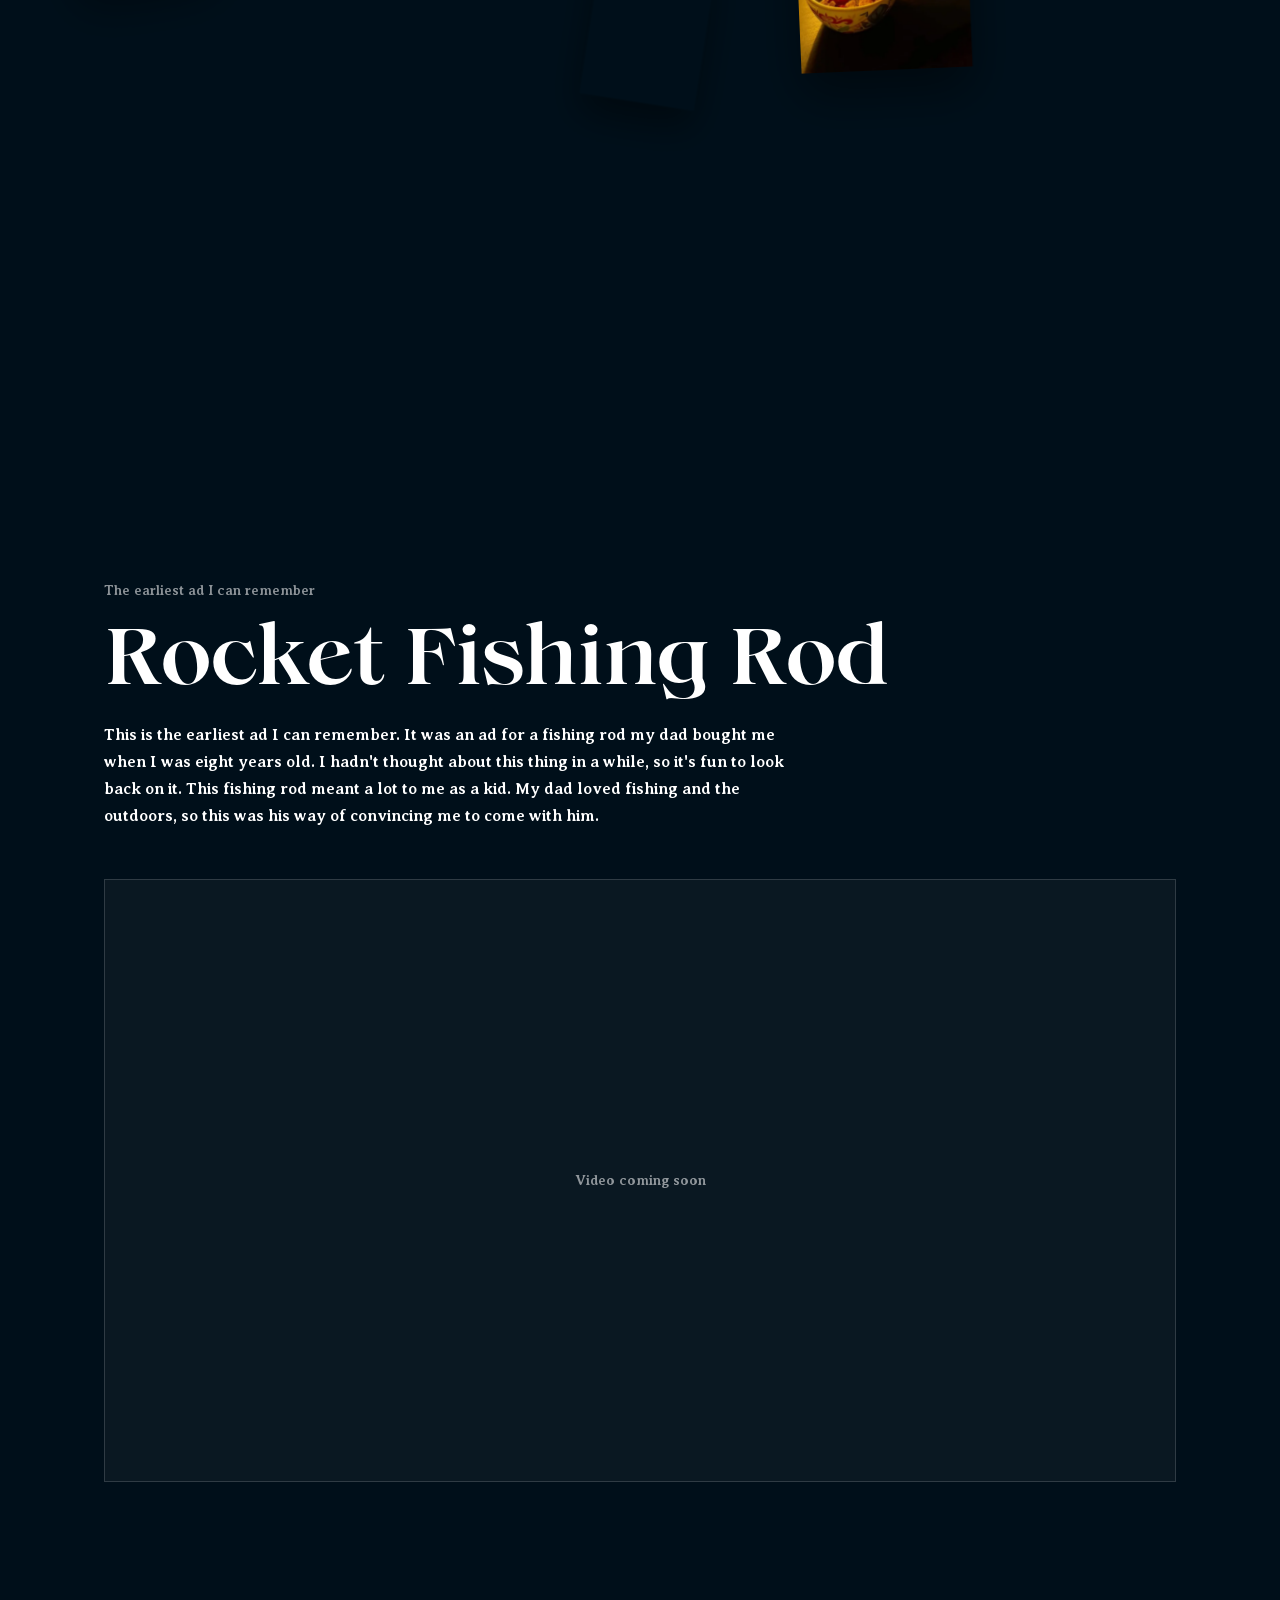
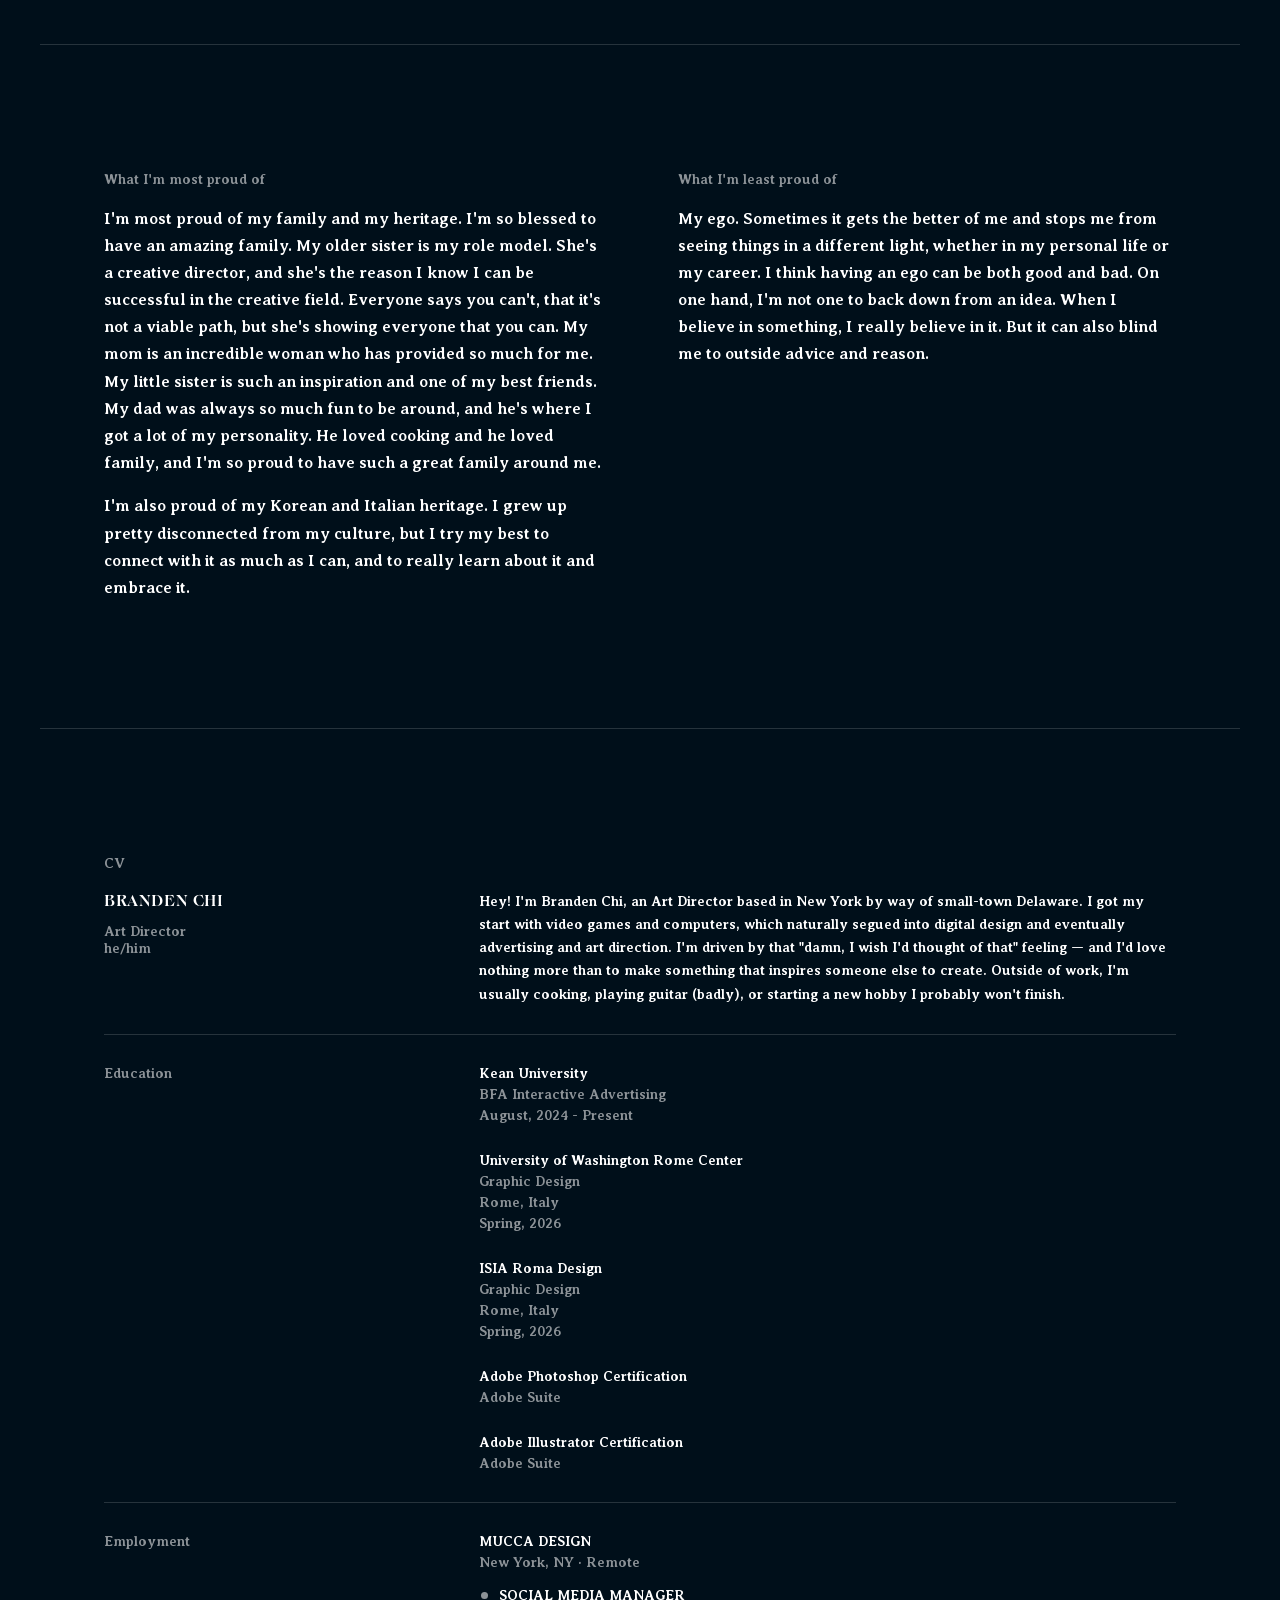
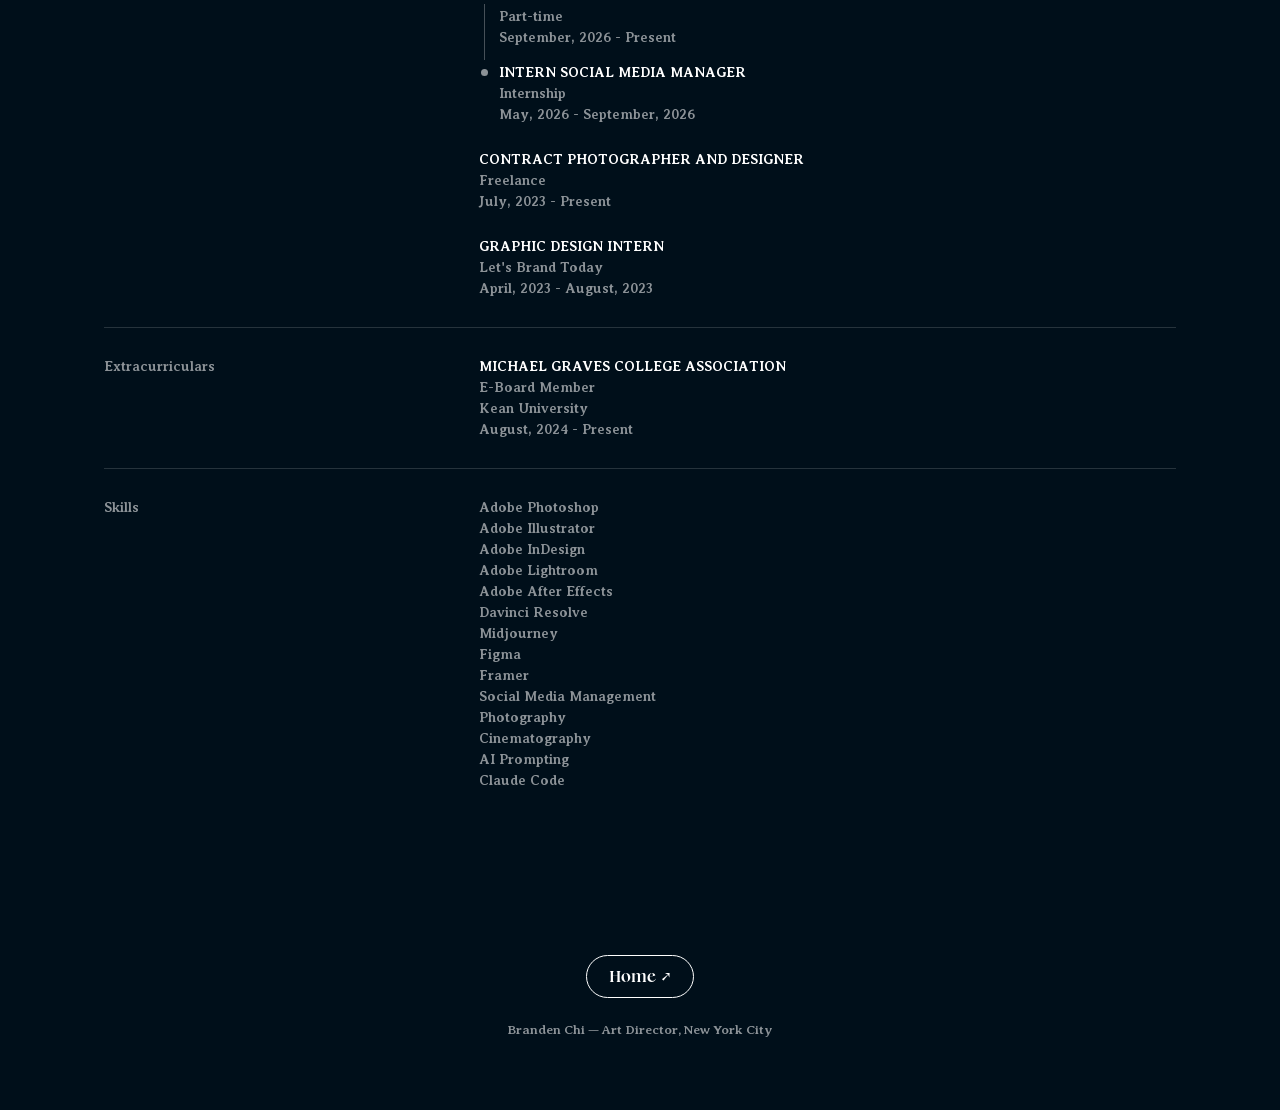
==== commit 90402e98: "Mother page: most and least proud copy Co-Authored-By: Claude Opus 5.5 <noreply@anthropic.com>" ====
--- a/for-mother-4c0e6cce/index.html
+++ b/for-mother-4c0e6cce/index.html
@@ -12,7 +12,7 @@
   <link rel="icon" href="/favicon.svg" type="image/svg+xml">
   <link rel="apple-touch-icon" href="/apple-touch-icon.png">
   <link rel="preload" href="/assets/fonts/Fansan-Display-Medium-iF666bfc3717abf.woff" as="font" type="font/woff" crossorigin>
-  <link rel="stylesheet" href="/for-mother-4c0e6cce/mother.css?v=16">
+  <link rel="stylesheet" href="/for-mother-4c0e6cce/mother.css?v=17">
 </head>
 <body>
 
@@ -66,15 +66,14 @@
 
   <!-- ============ 4. PROUD ============ -->
   <section class="proud" id="proud">
-    <div class="proud-col reveal">
+    <div class="proud-col">
       <div class="section-label">What I'm most proud of</div>
-      <!-- EDIT -->
-      <p>Lorem ipsum dolor sit amet, consectetur adipiscing elit. Sed do eiusmod tempor incididunt ut labore et dolore magna aliqua. Ut enim ad minim veniam, quis nostrud exercitation ullamco laboris.</p>
+      <p>I'm most proud of my family and my heritage. I'm so blessed to have an amazing family. My older sister is my role model. She's a creative director, and she's the reason I know I can be successful in the creative field. Everyone says you can't, that it's not a viable path, but she's showing everyone that you can. My mom is an incredible woman who has provided so much for me. My little sister is such an inspiration and one of my best friends. My dad was always so much fun to be around, and he's where I got a lot of my personality. He loved cooking and he loved family, and I'm so proud to have such a great family around me.</p>
+      <p>I'm also proud of my Korean and Italian heritage. I grew up pretty disconnected from my culture, but I try my best to connect with it as much as I can, and to really learn about it and embrace it.</p>
     </div>
-    <div class="proud-col reveal">
+    <div class="proud-col">
       <div class="section-label">What I'm least proud of</div>
-      <!-- EDIT -->
-      <p>Duis aute irure dolor in reprehenderit in voluptate velit esse cillum dolore eu fugiat nulla pariatur. Excepteur sint occaecat cupidatat non proident, sunt in culpa qui officia deserunt.</p>
+      <p>My ego. Sometimes it gets the better of me and stops me from seeing things in a different light, whether in my personal life or my career. I think having an ego can be both good and bad. On one hand, I'm not one to back down from an idea. When I believe in something, I really believe in it. But it can also blind me to outside advice and reason.</p>
     </div>
   </section>
 
@@ -90,6 +89,6 @@
     <div class="end-sig">Branden Chi — Art Director, New York City</div>
   </footer>
 
-  <script src="/for-mother-4c0e6cce/mother.js?v=16"></script>
+  <script src="/for-mother-4c0e6cce/mother.js?v=17"></script>
 </body>
 </html>
--- a/for-mother-4c0e6cce/mother.css
+++ b/for-mother-4c0e6cce/mother.css
@@ -259,7 +259,8 @@
   font-size: 16px;
   line-height: 1.7;
 }
-.copy-box p + p { margin-top: 16px; }
+.copy-box p + p,
+.proud p + p { margin-top: 16px; }
 
 /* ==================== 3. EARLIEST AD ==================== */
 
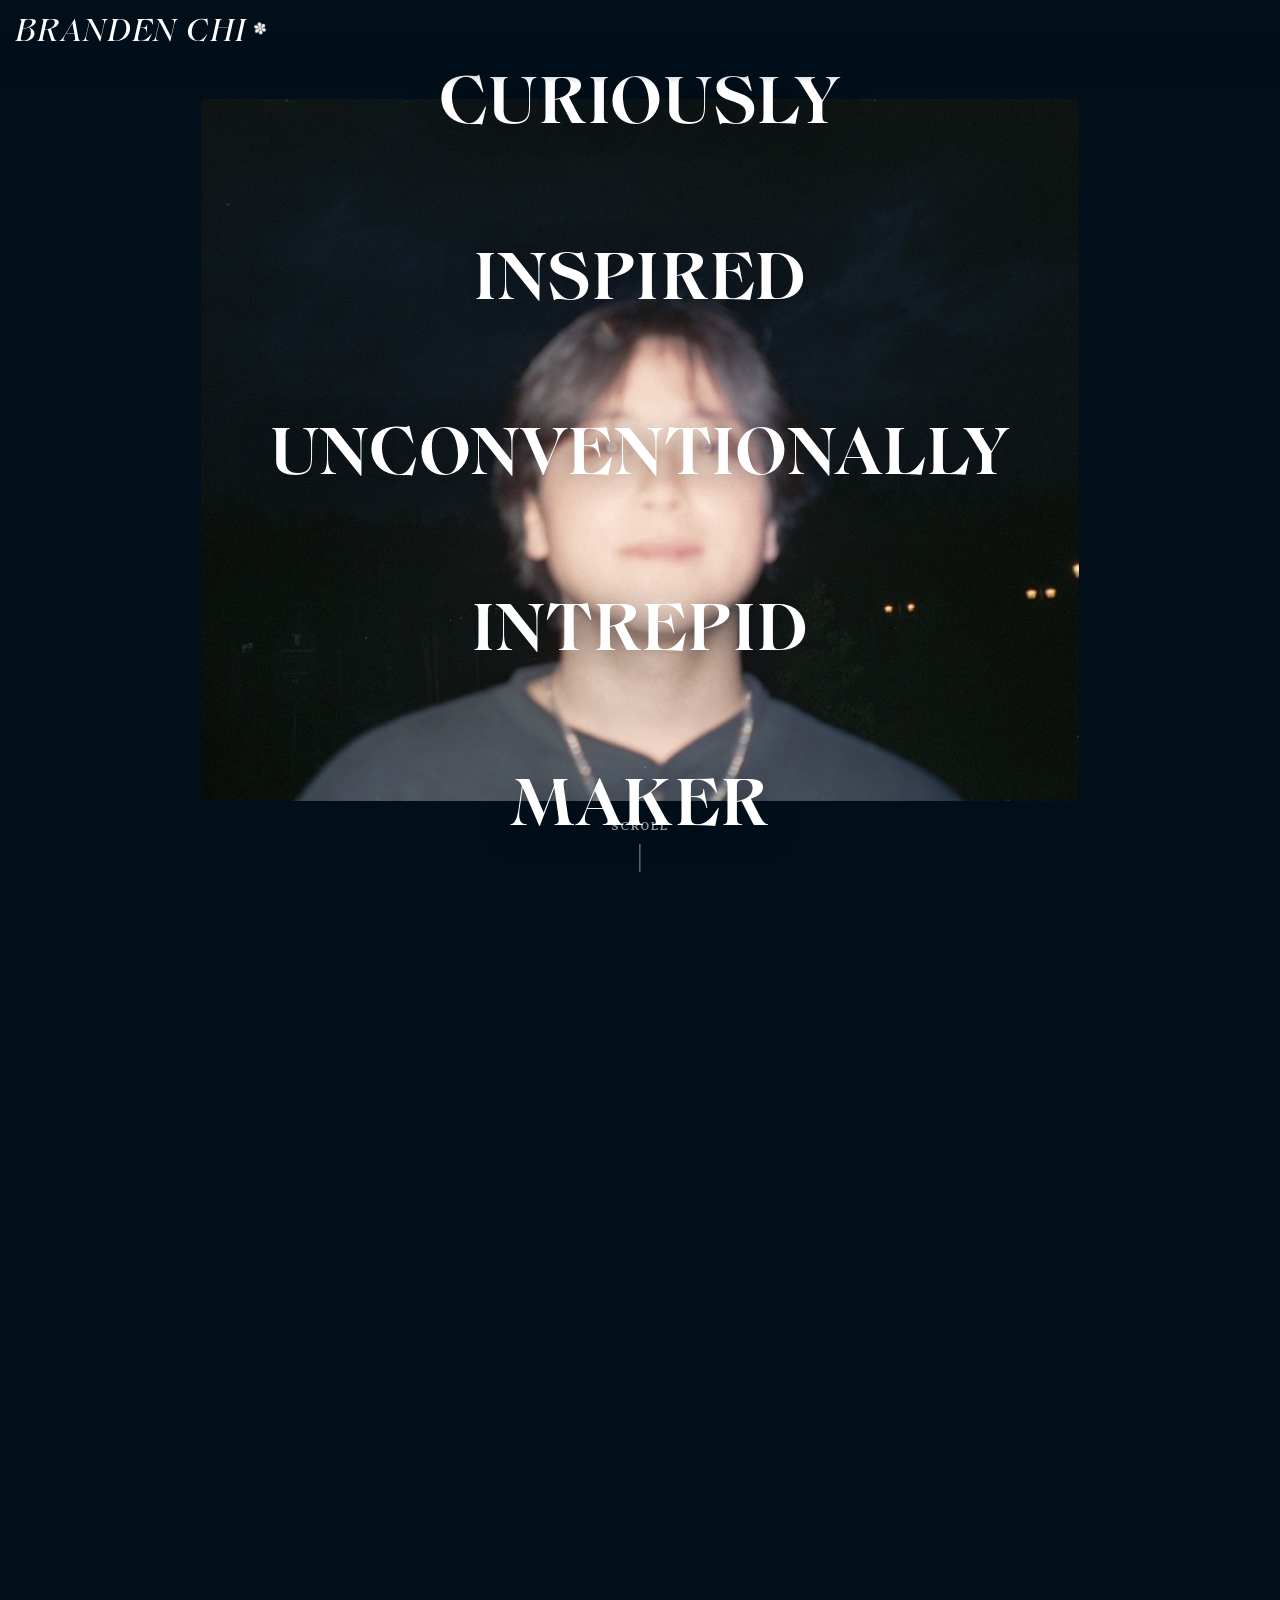
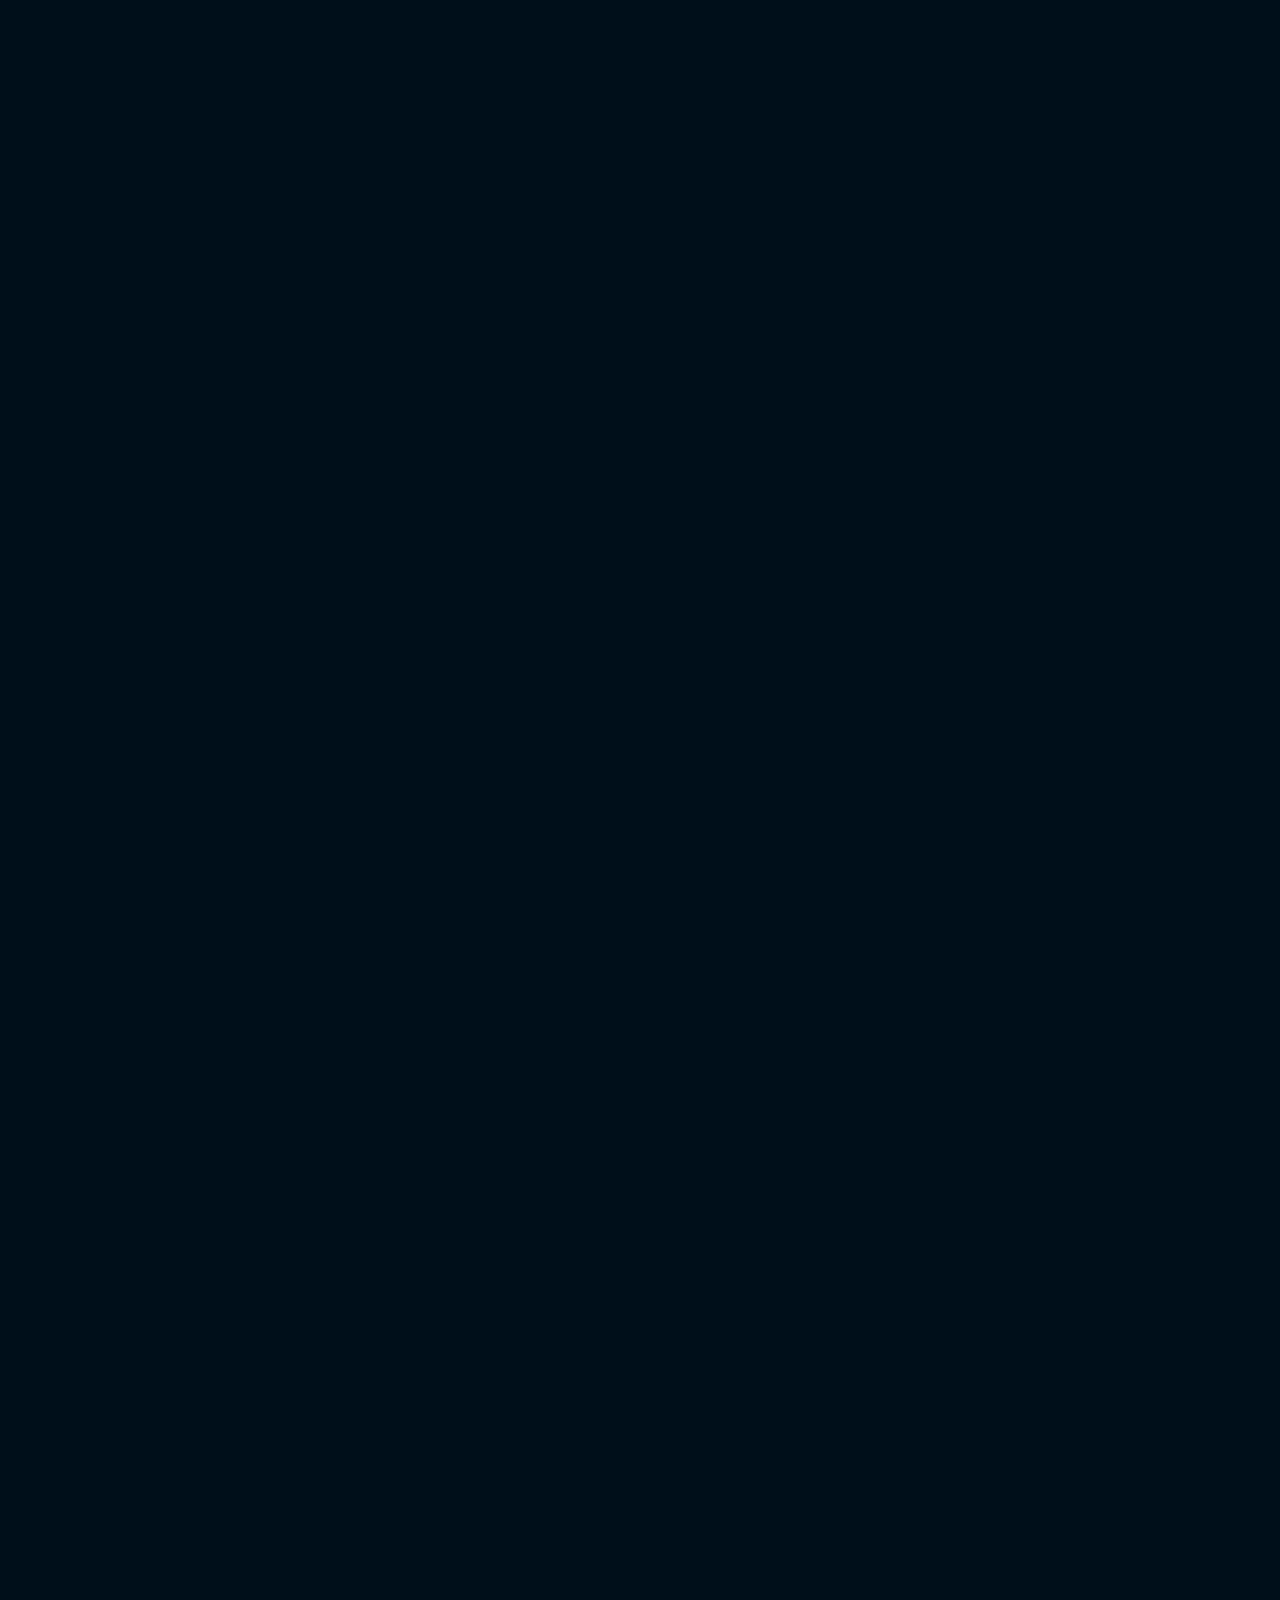
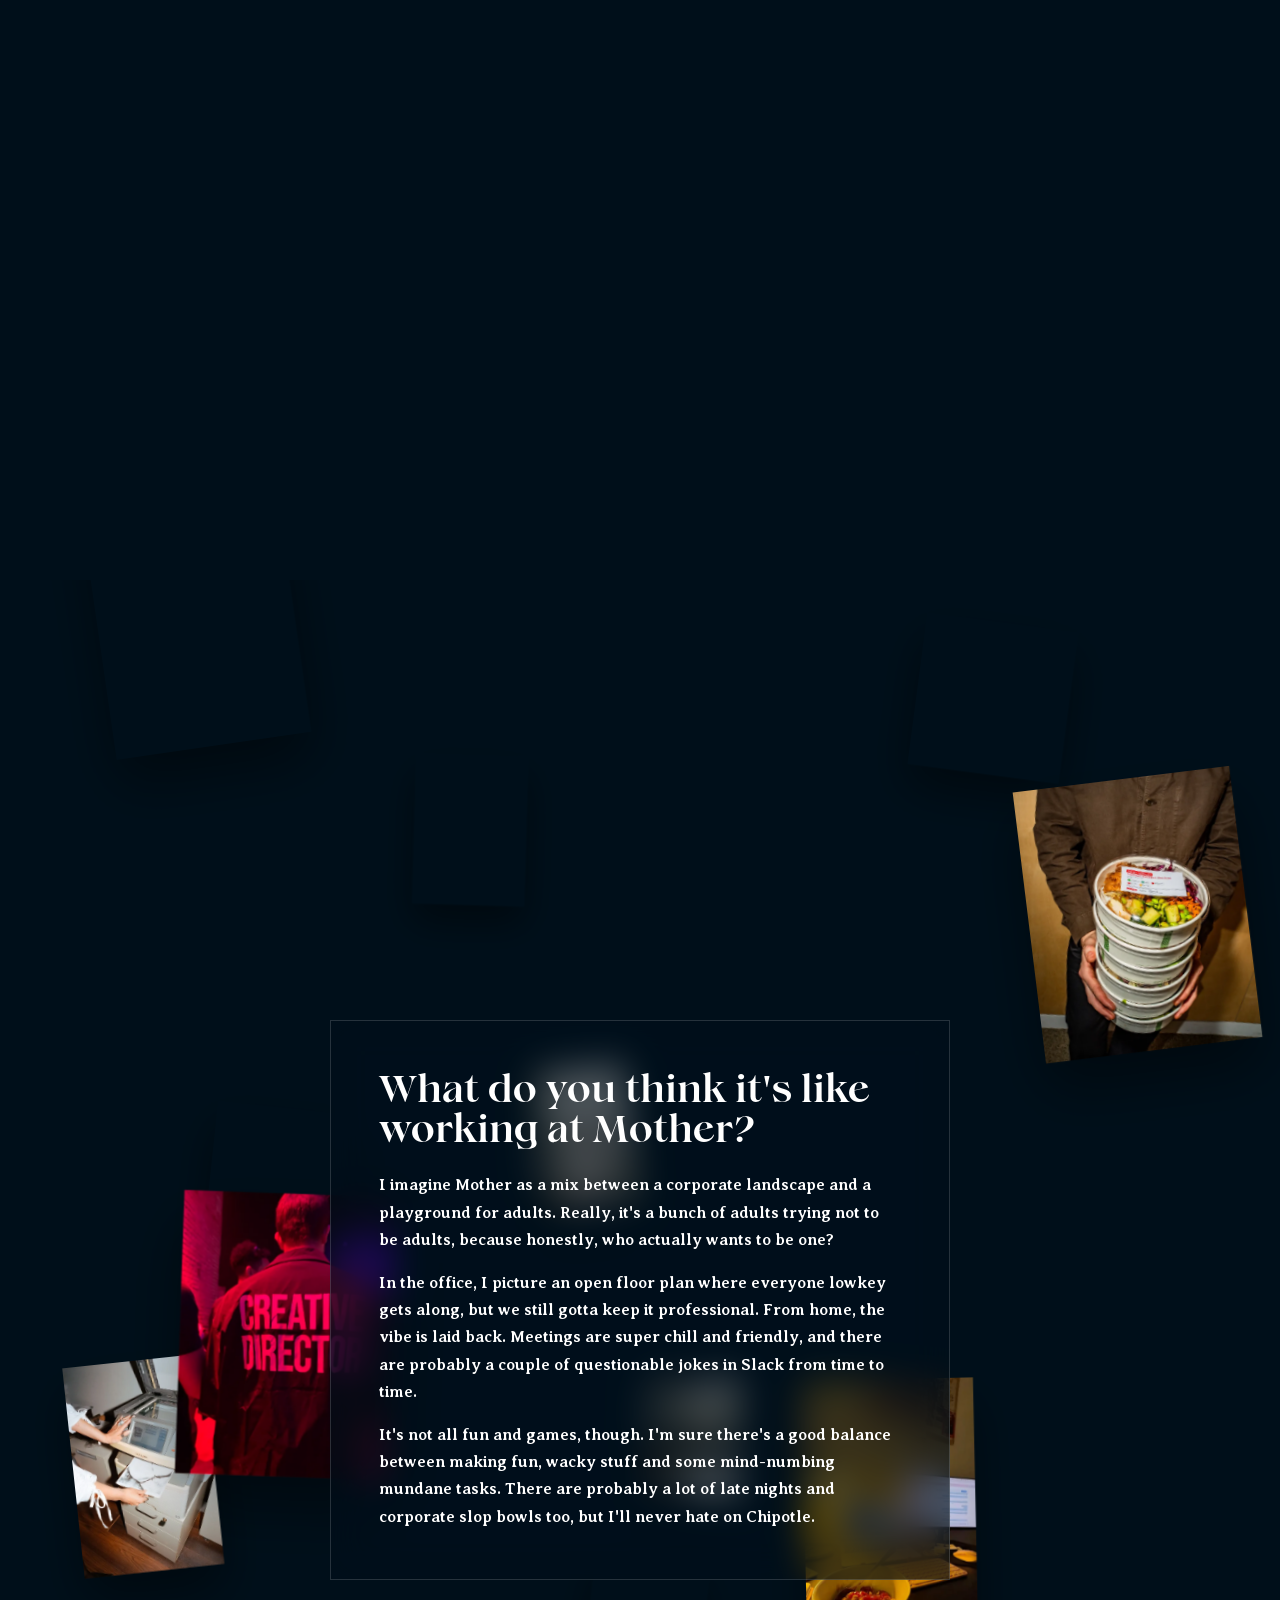
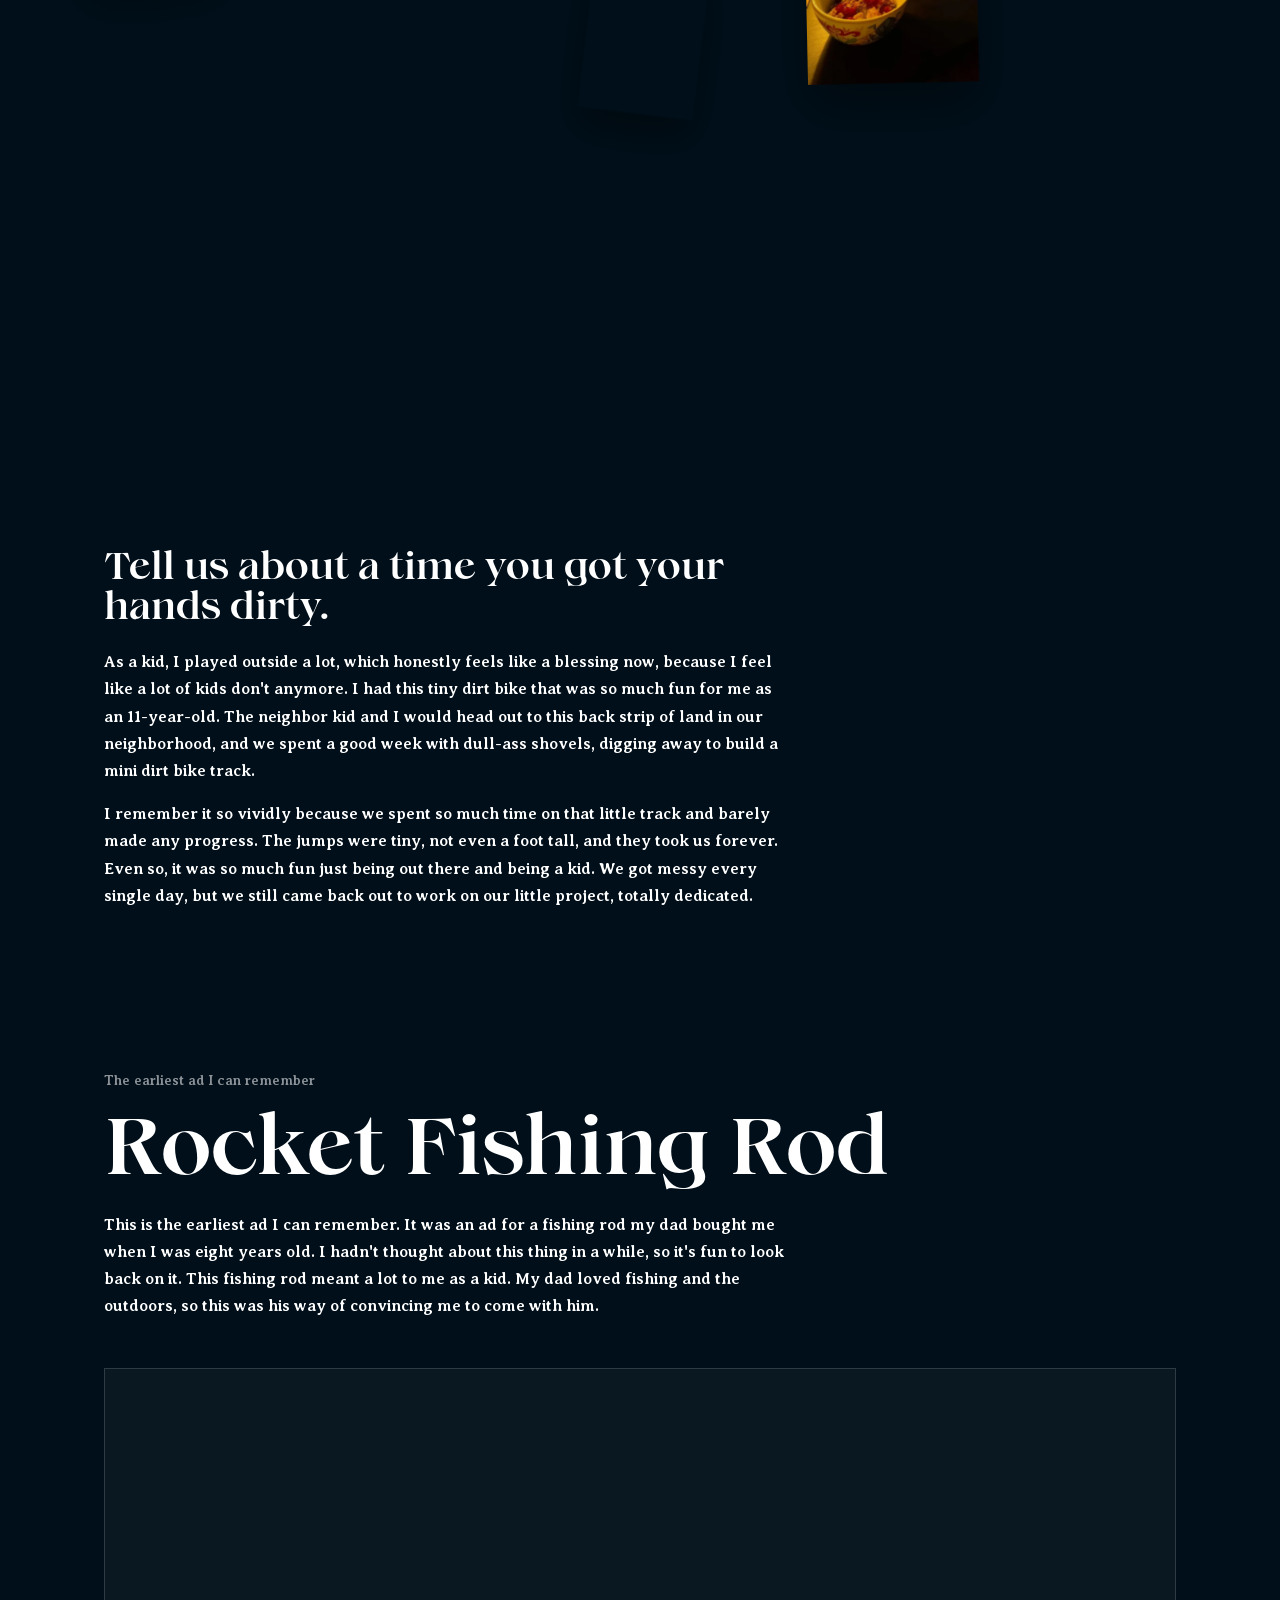
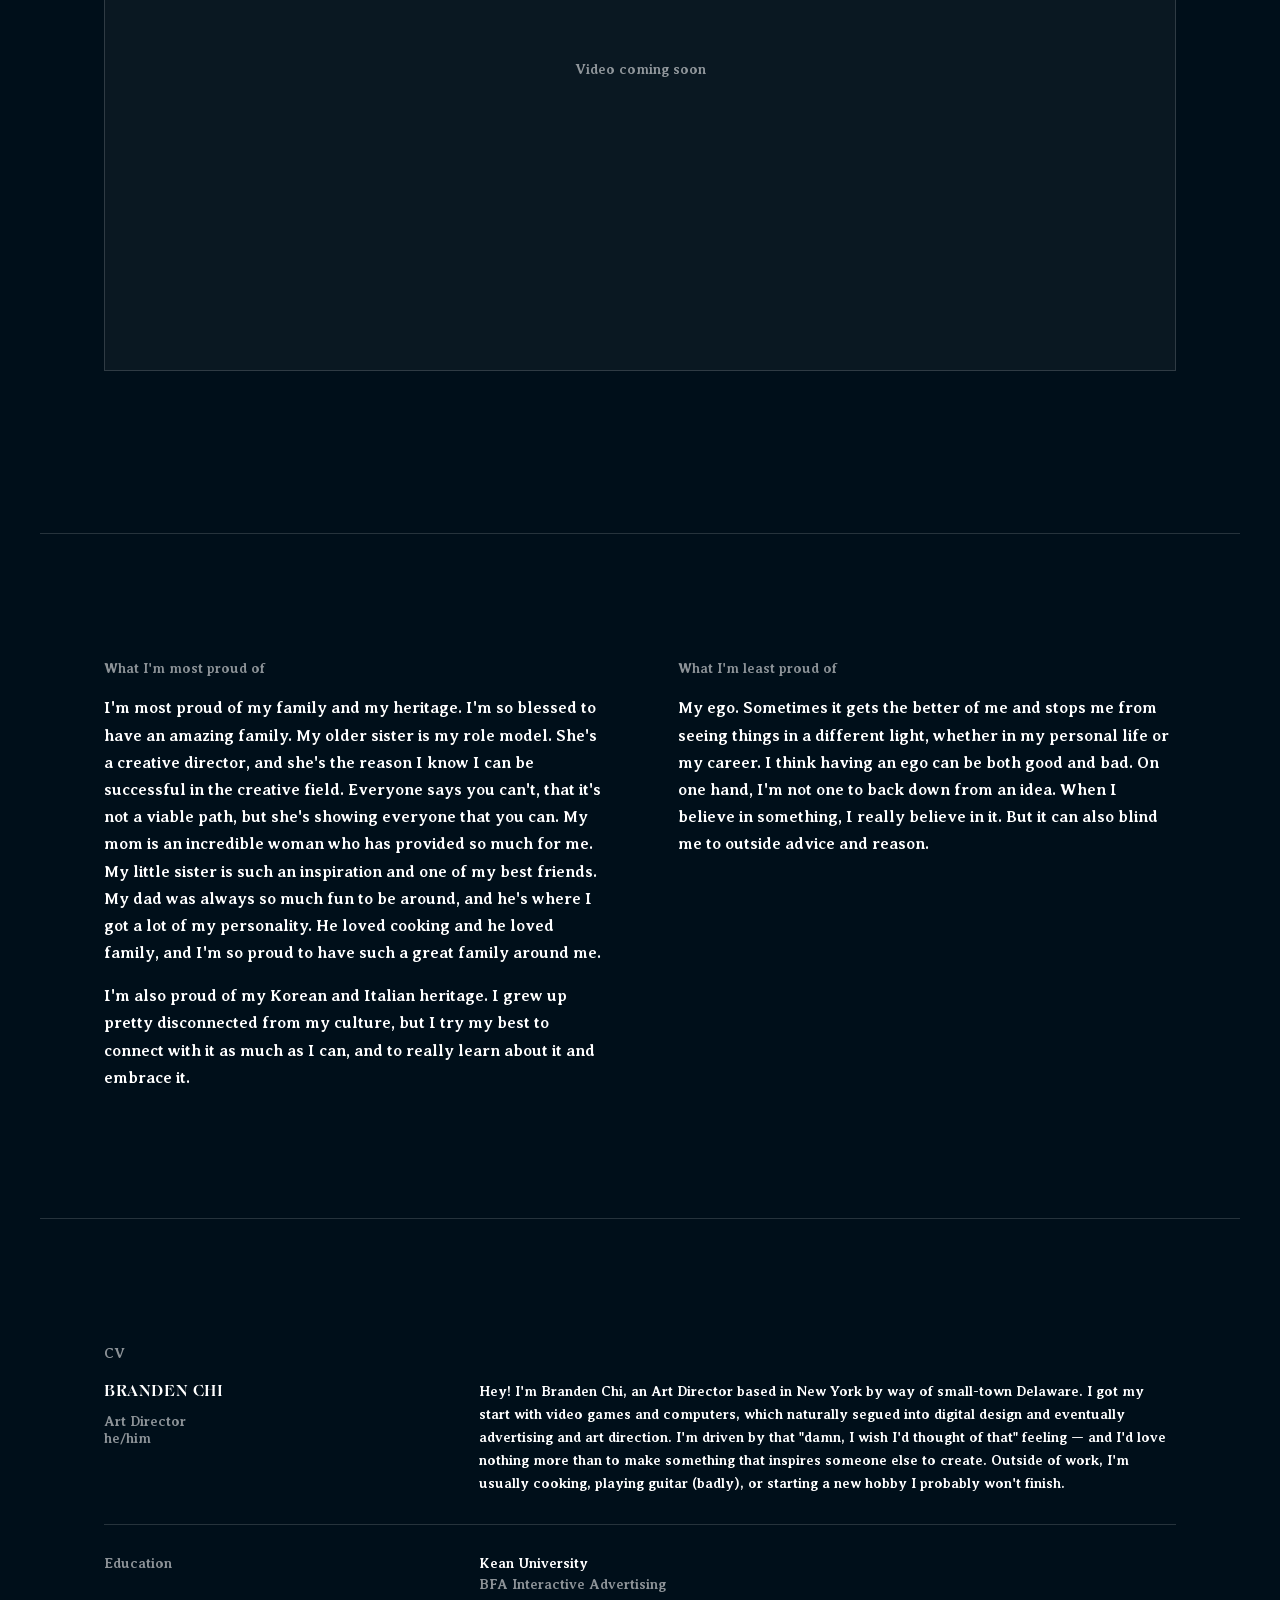
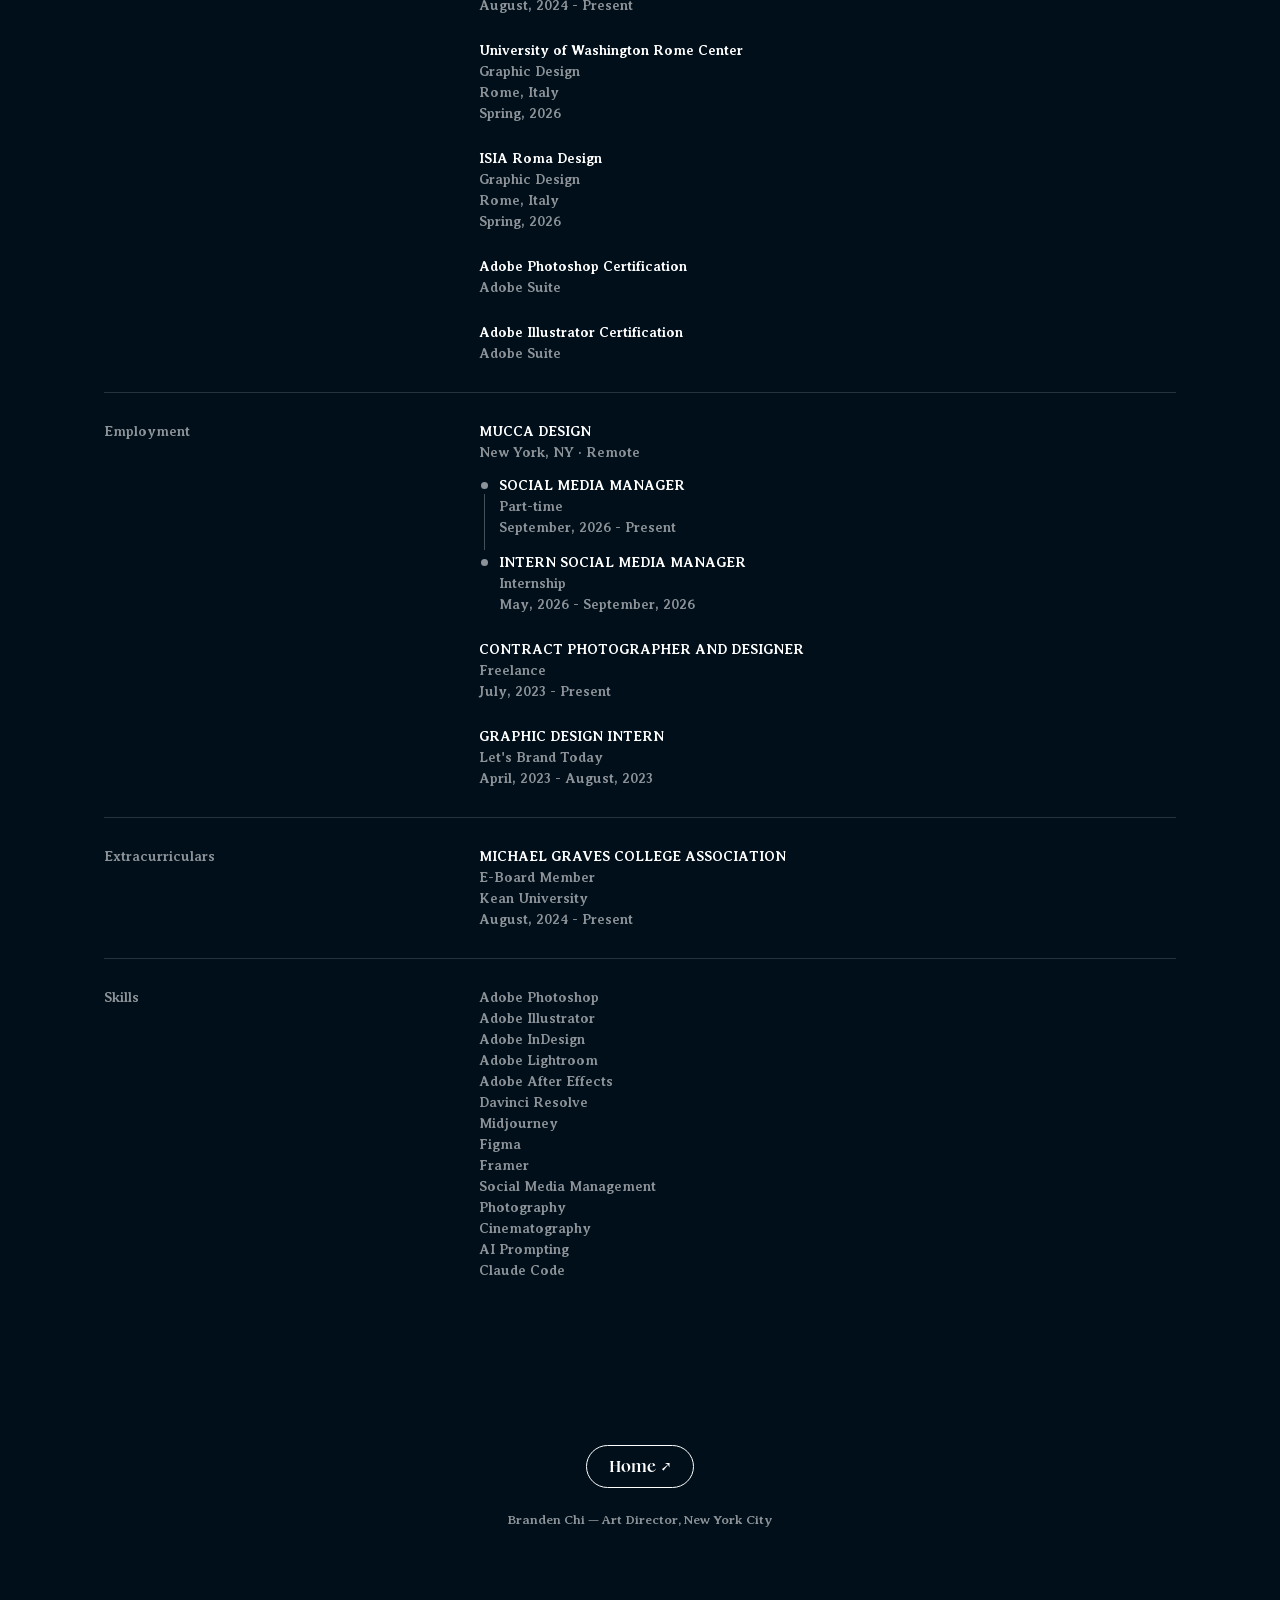
==== commit da62026f: "Mother page: add 'got your hands dirty' answer Co-Authored-By: Claude Opus 5.5 <noreply@anthropic.co" ====
--- a/for-mother-4c0e6cce/index.html
+++ b/for-mother-4c0e6cce/index.html
@@ -12,7 +12,7 @@
   <link rel="icon" href="/favicon.svg" type="image/svg+xml">
   <link rel="apple-touch-icon" href="/apple-touch-icon.png">
   <link rel="preload" href="/assets/fonts/Fansan-Display-Medium-iF666bfc3717abf.woff" as="font" type="font/woff" crossorigin>
-  <link rel="stylesheet" href="/for-mother-4c0e6cce/mother.css?v=17">
+  <link rel="stylesheet" href="/for-mother-4c0e6cce/mother.css?v=18">
 </head>
 <body>
 
@@ -49,6 +49,13 @@
       <p>In the office, I picture an open floor plan where everyone lowkey gets along, but we still gotta keep it professional. From home, the vibe is laid back. Meetings are super chill and friendly, and there are probably a couple of questionable jokes in Slack from time to time.</p>
       <p>It's not all fun and games, though. I'm sure there's a good balance between making fun, wacky stuff and some mind-numbing mundane tasks. There are probably a lot of late nights and corporate slop bowls too, but I'll never hate on Chipotle.</p>
     </div>
+  </section>
+
+  <!-- ============ 2b. HANDS DIRTY (plain, always visible) ============ -->
+  <section class="dirt" id="dirt">
+    <h2 class="copy-label">Tell us about a time you got your hands dirty.</h2>
+    <p>As a kid, I played outside a lot, which honestly feels like a blessing now, because I feel like a lot of kids don't anymore. I had this tiny dirt bike that was so much fun for me as an <span style="white-space:nowrap">11-year-old</span>. The neighbor kid and I would head out to this back strip of land in our neighborhood, and we spent a good week with dull-ass shovels, digging away to build a mini dirt bike track.</p>
+    <p>I remember it so vividly because we spent so much time on that little track and barely made any progress. The jumps were tiny, not even a foot tall, and they took us forever. Even so, it was so much fun just being out there and being a kid. We got messy every single day, but we still came back out to work on our little project, totally dedicated.</p>
   </section>
 
   <!-- ============ 3. EARLIEST AD ============ -->
@@ -89,6 +96,6 @@
     <div class="end-sig">Branden Chi — Art Director, New York City</div>
   </footer>
 
-  <script src="/for-mother-4c0e6cce/mother.js?v=17"></script>
+  <script src="/for-mother-4c0e6cce/mother.js?v=18"></script>
 </body>
 </html>
--- a/for-mother-4c0e6cce/mother.css
+++ b/for-mother-4c0e6cce/mother.css
@@ -261,6 +261,21 @@
 }
 .copy-box p + p,
 .proud p + p { margin-top: 16px; }
+
+/* ==================== 2b. HANDS DIRTY ==================== */
+
+.dirt {
+  padding: 14vh var(--gutter) 0;
+  max-width: 1200px;
+  margin: 0 auto;
+}
+.dirt .copy-label { font-weight: 500; max-width: 680px; }
+.dirt p {
+  max-width: 680px;
+  font-size: 16px;
+  line-height: 1.7;
+}
+.dirt p + p { margin-top: 16px; }
 
 /* ==================== 3. EARLIEST AD ==================== */
 
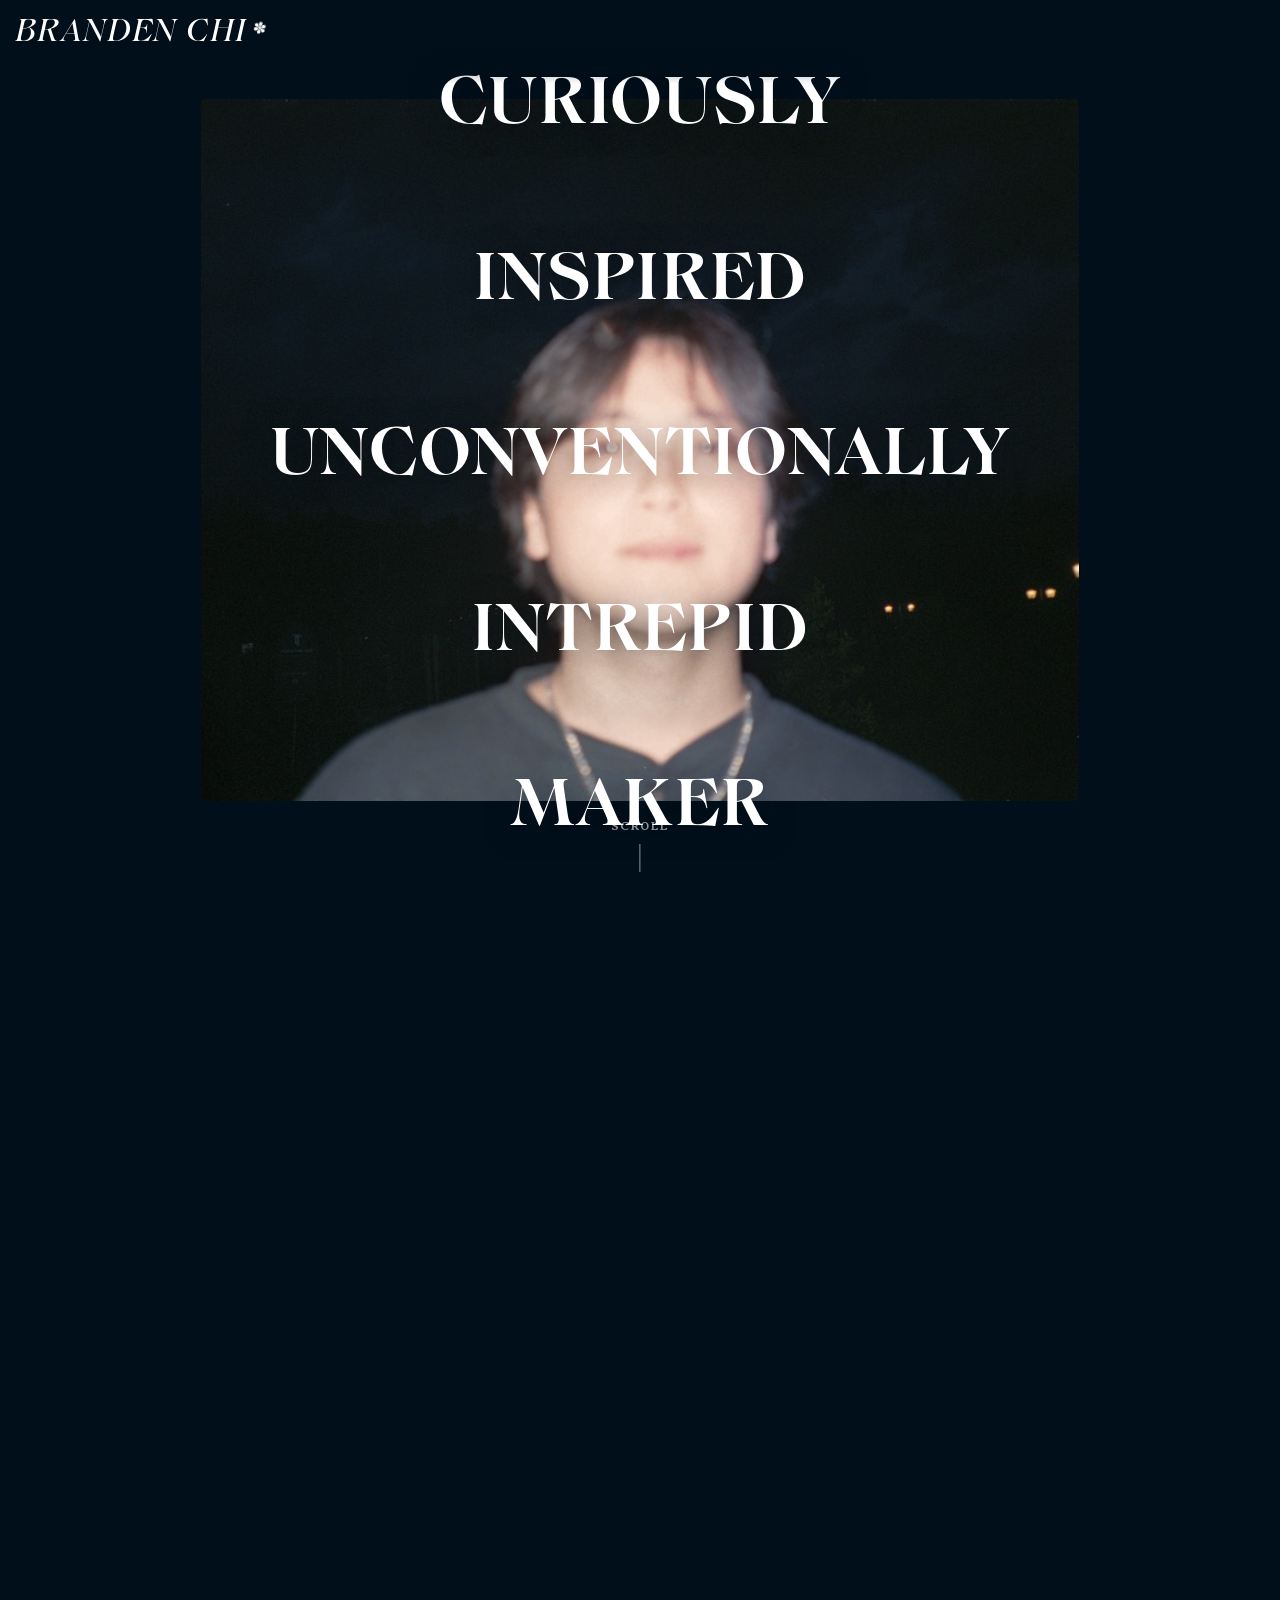
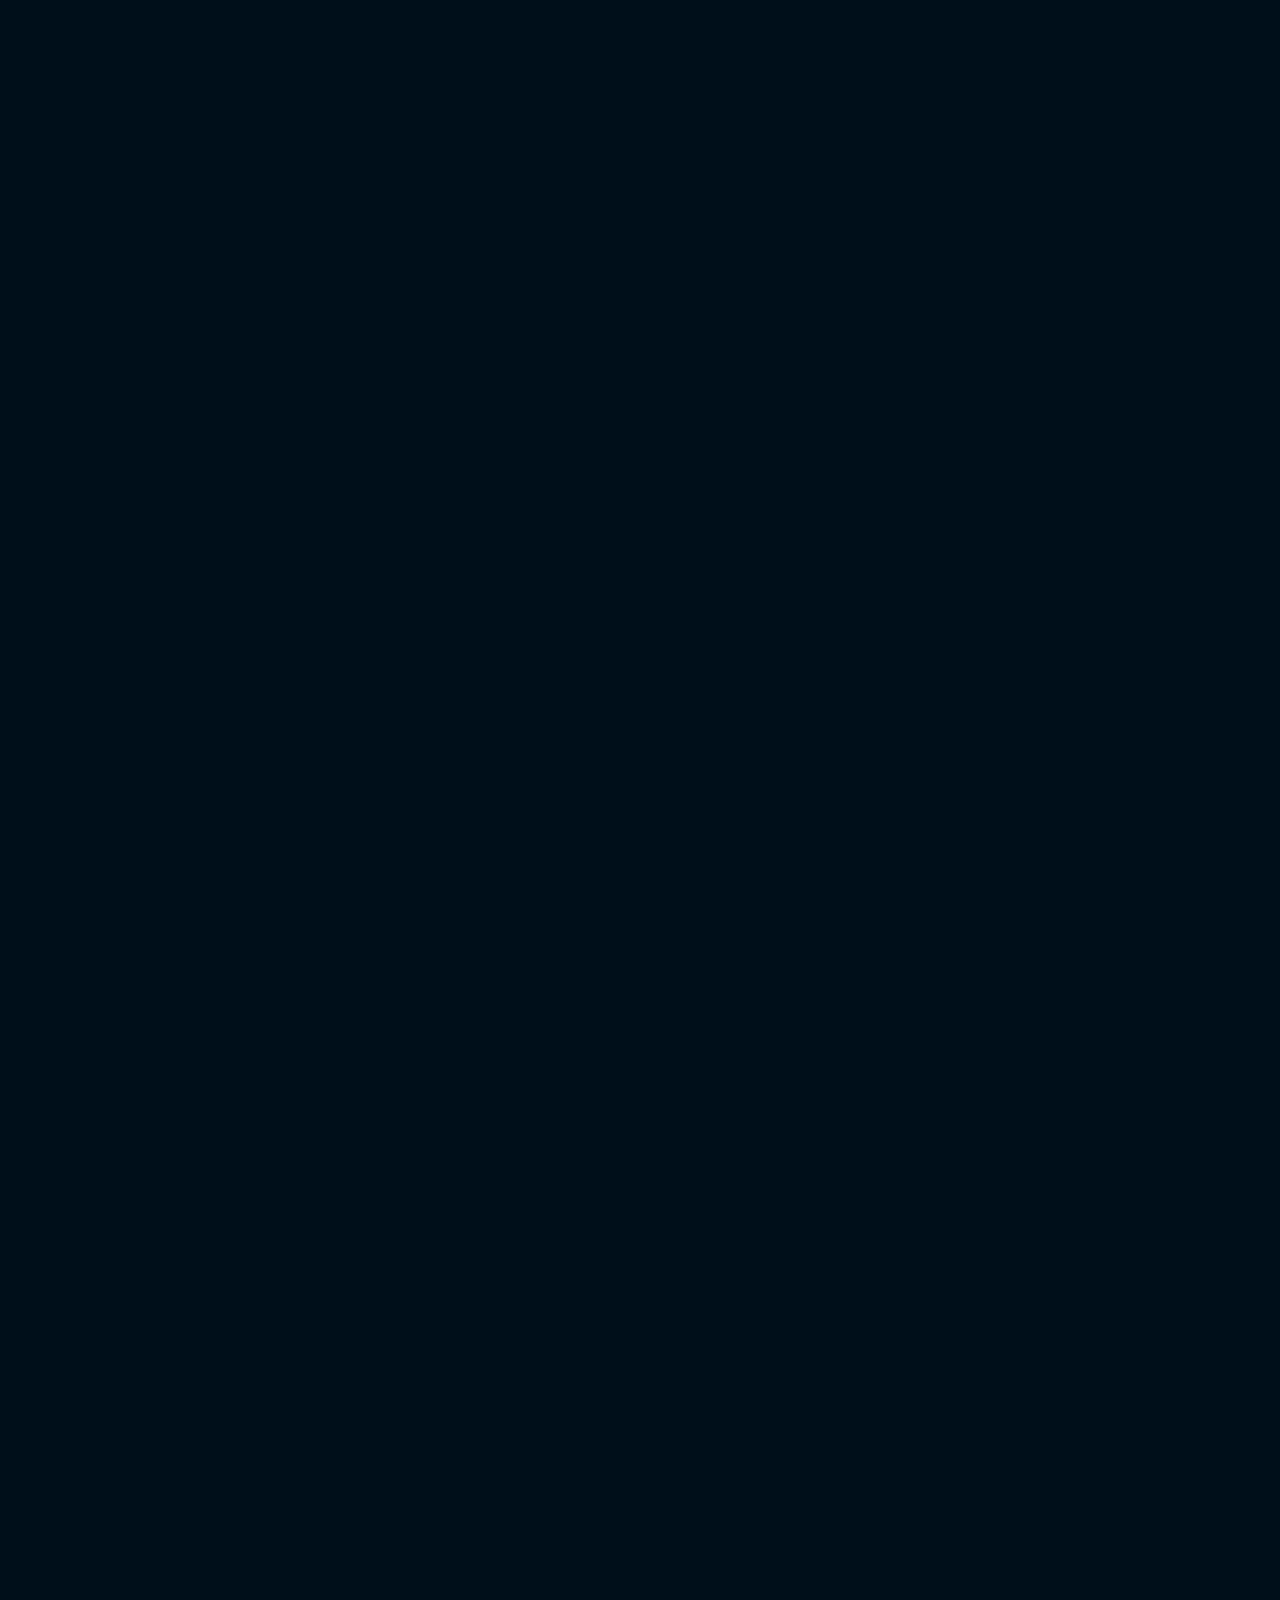
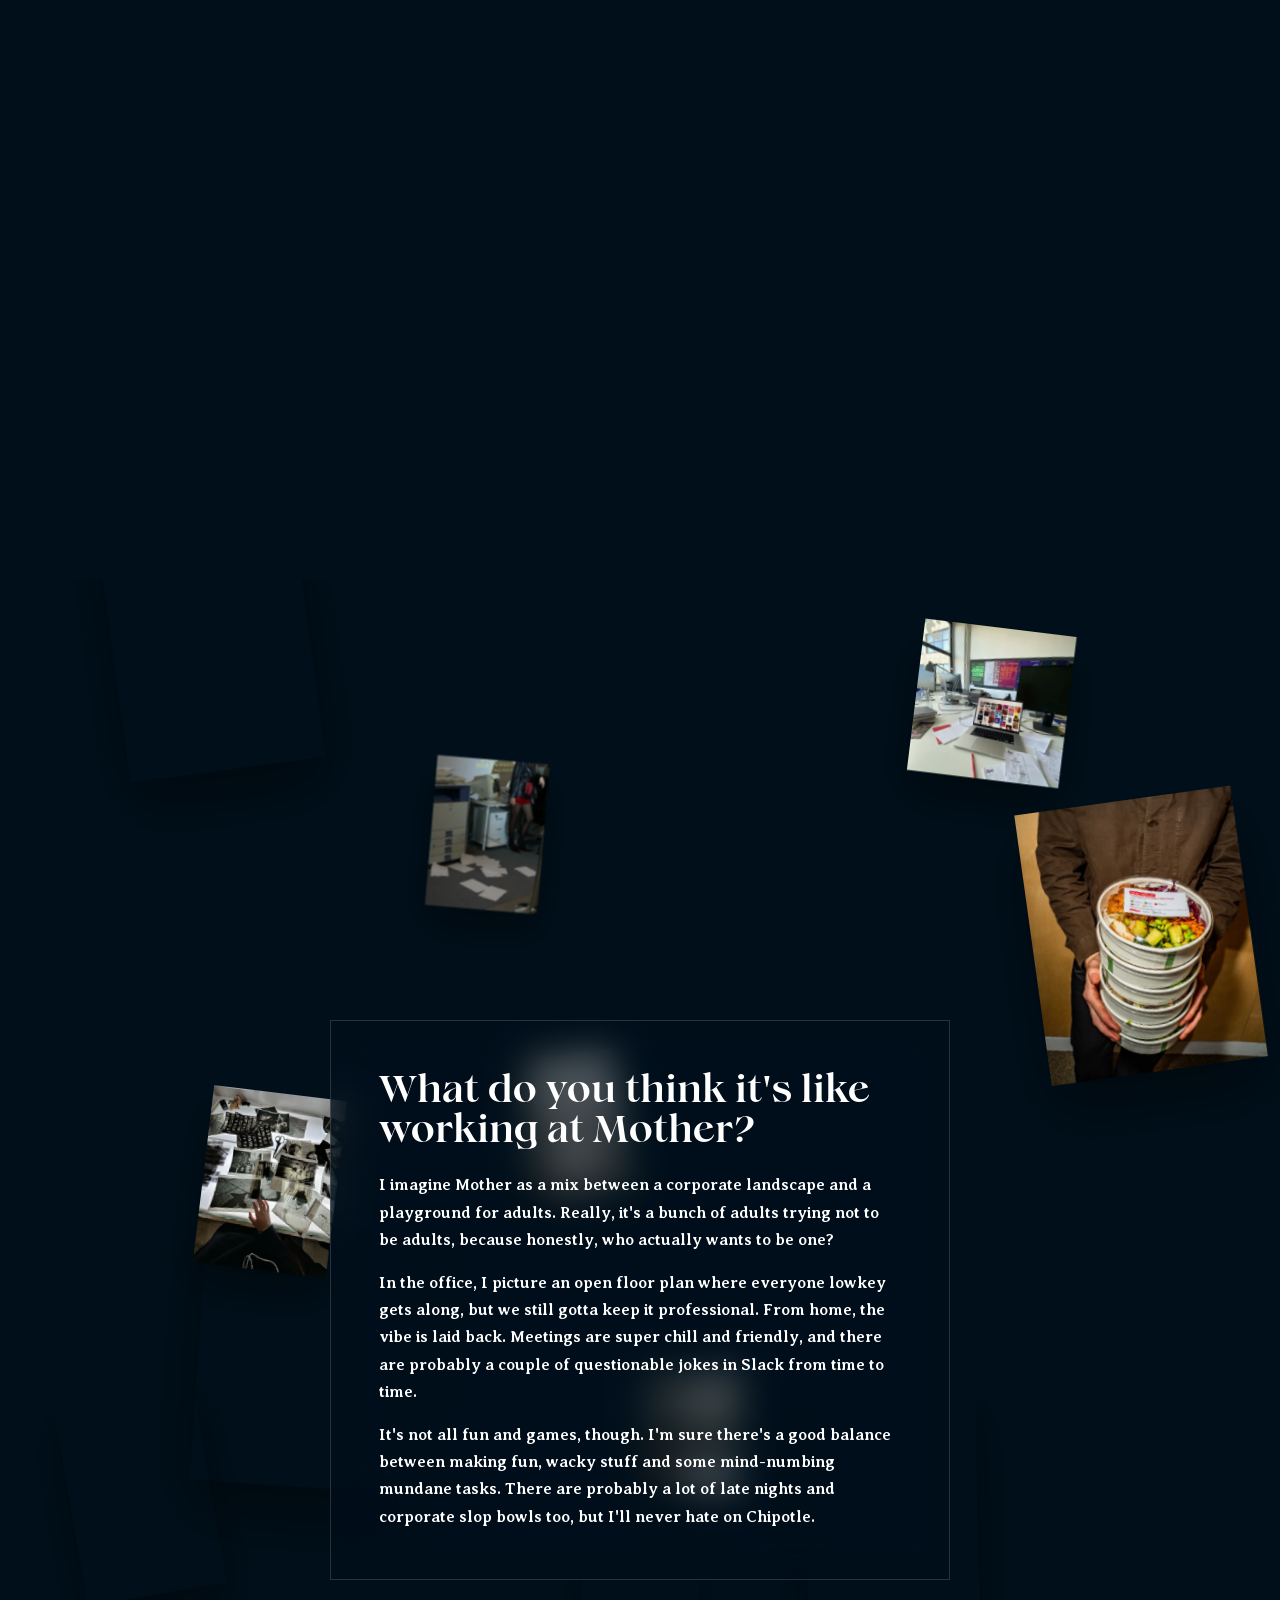
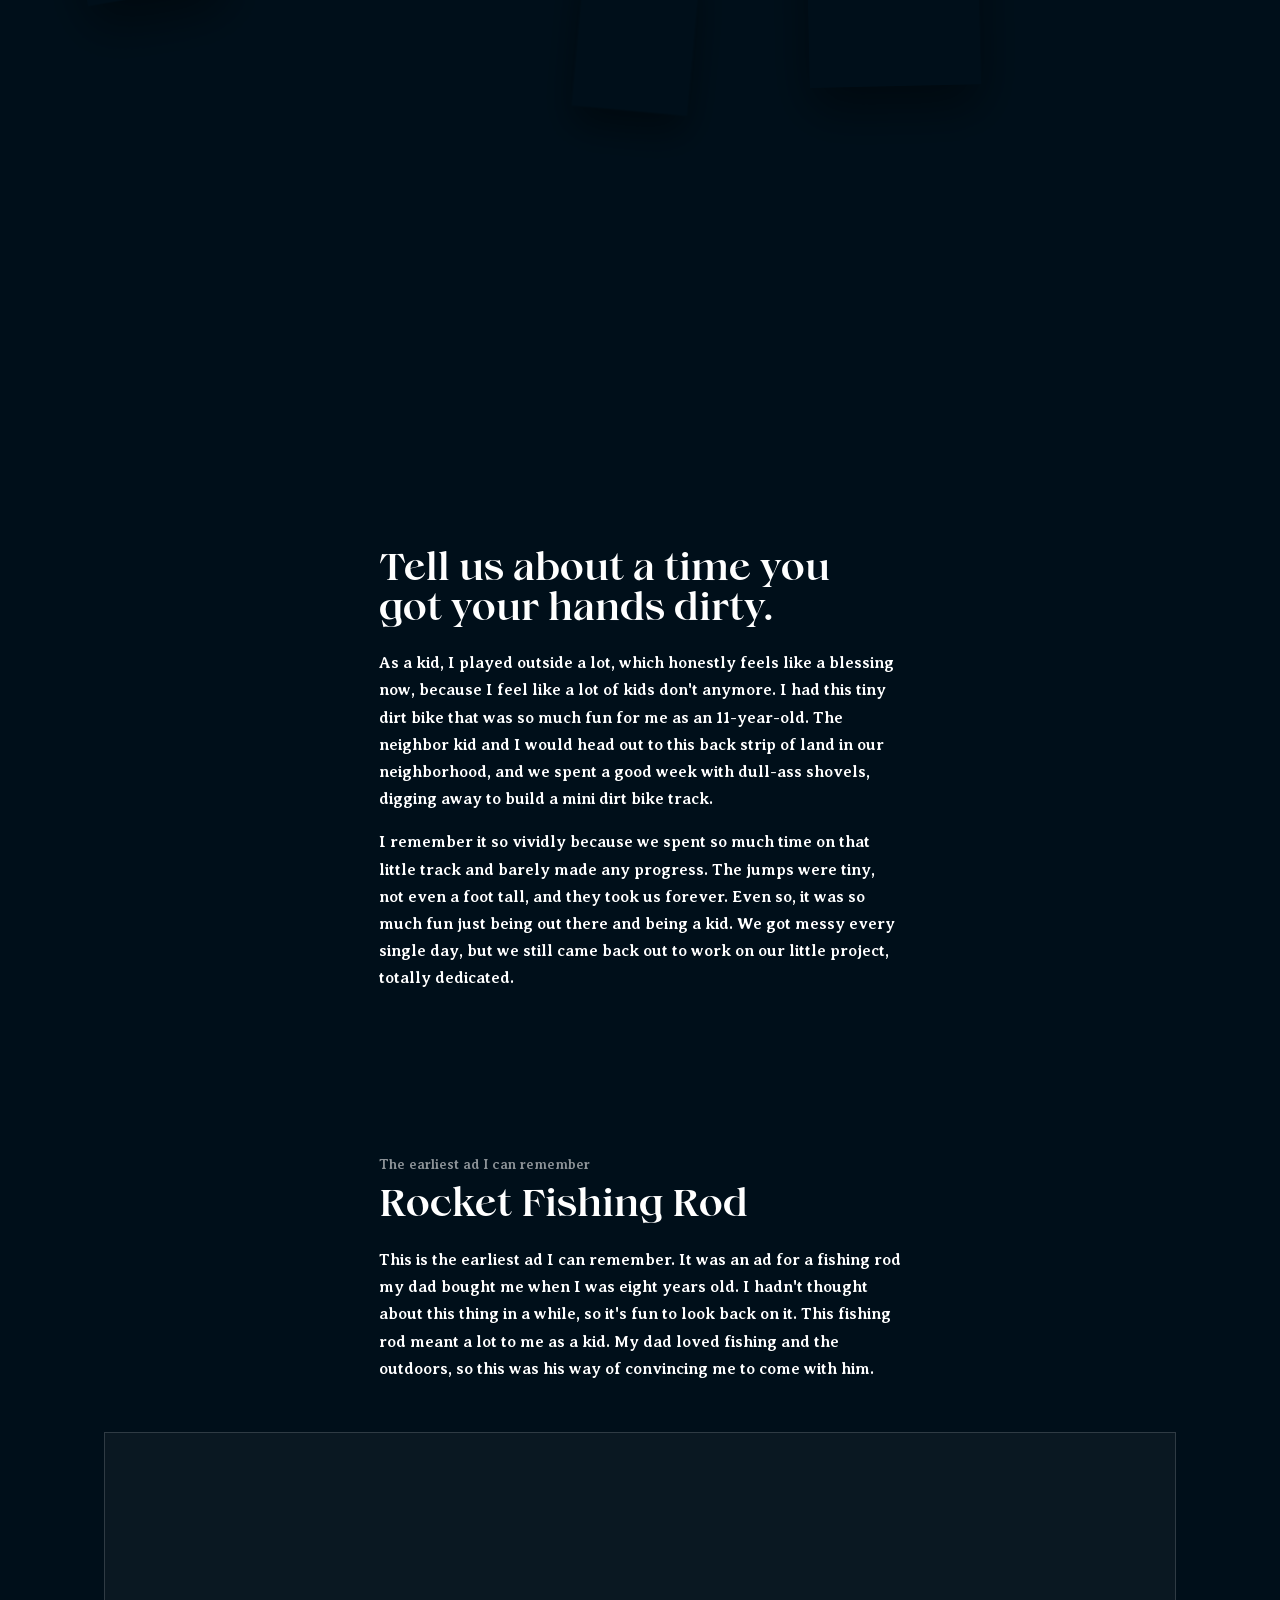
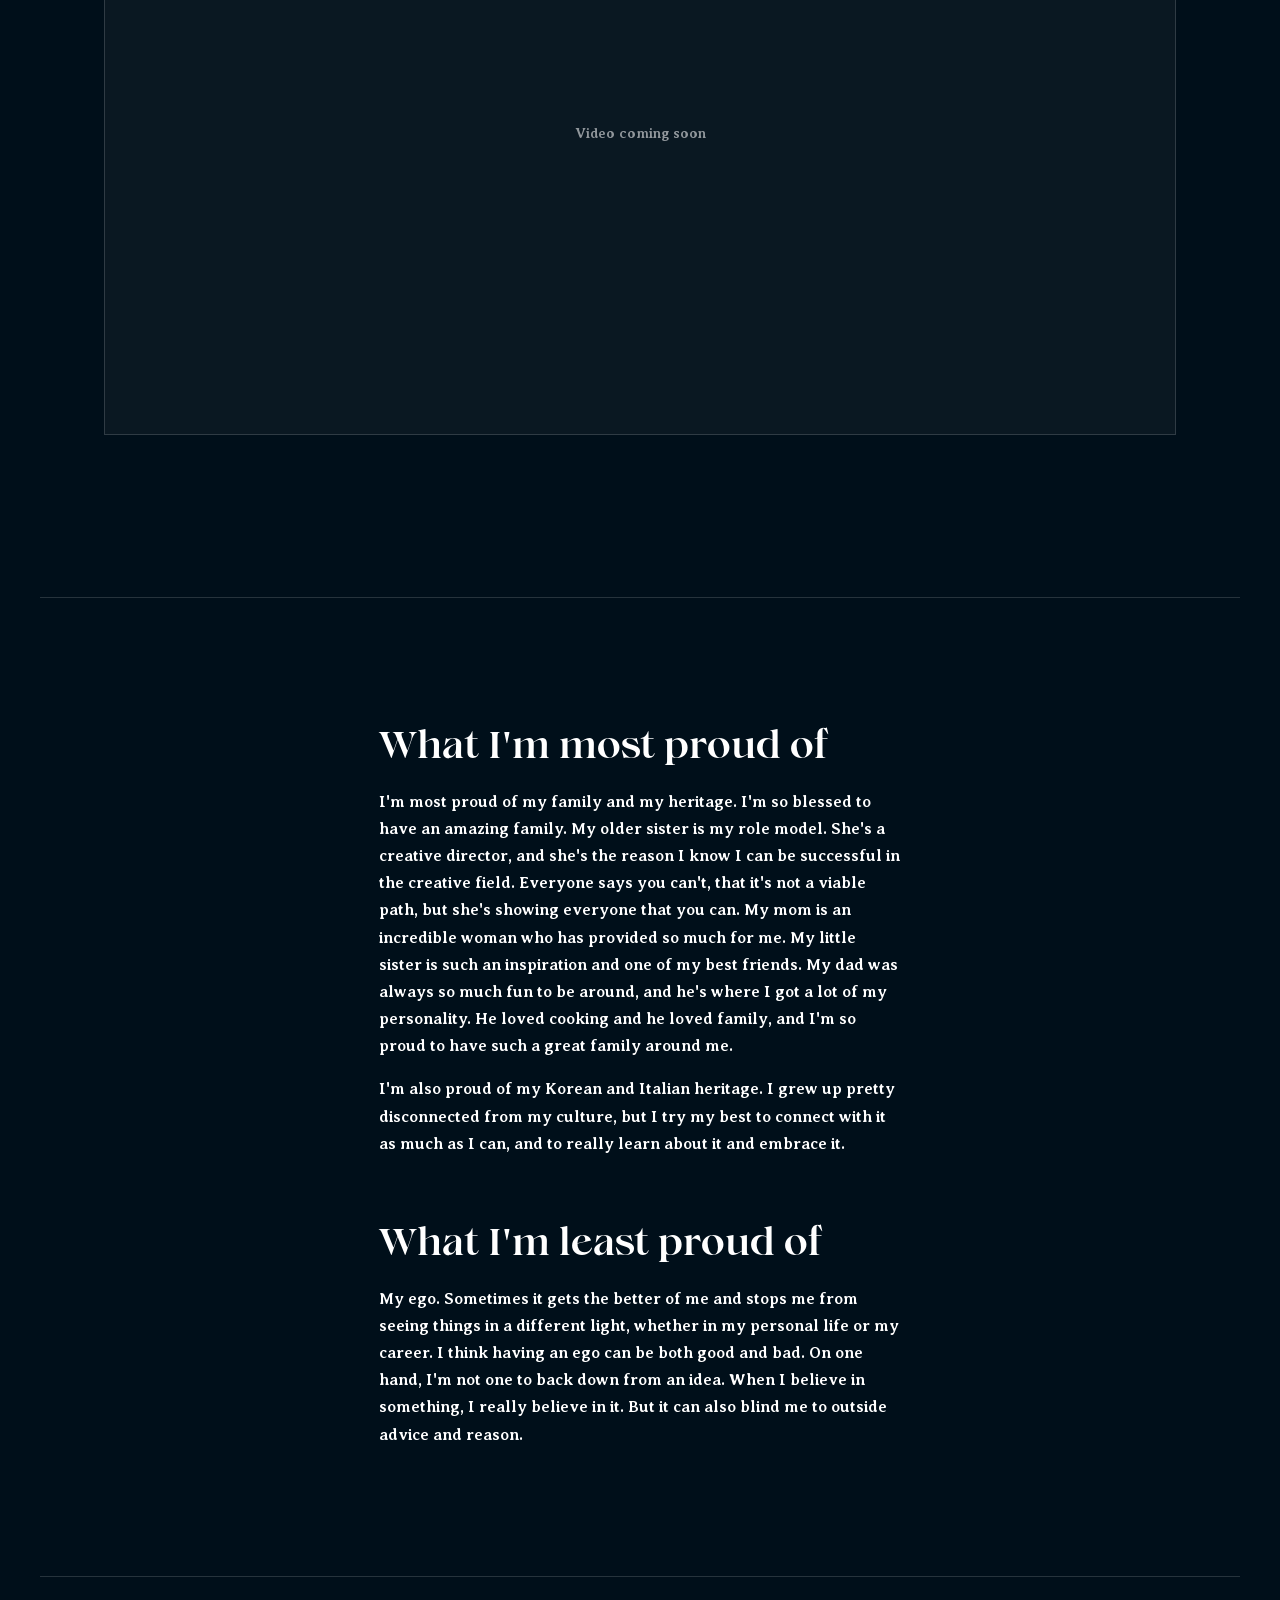
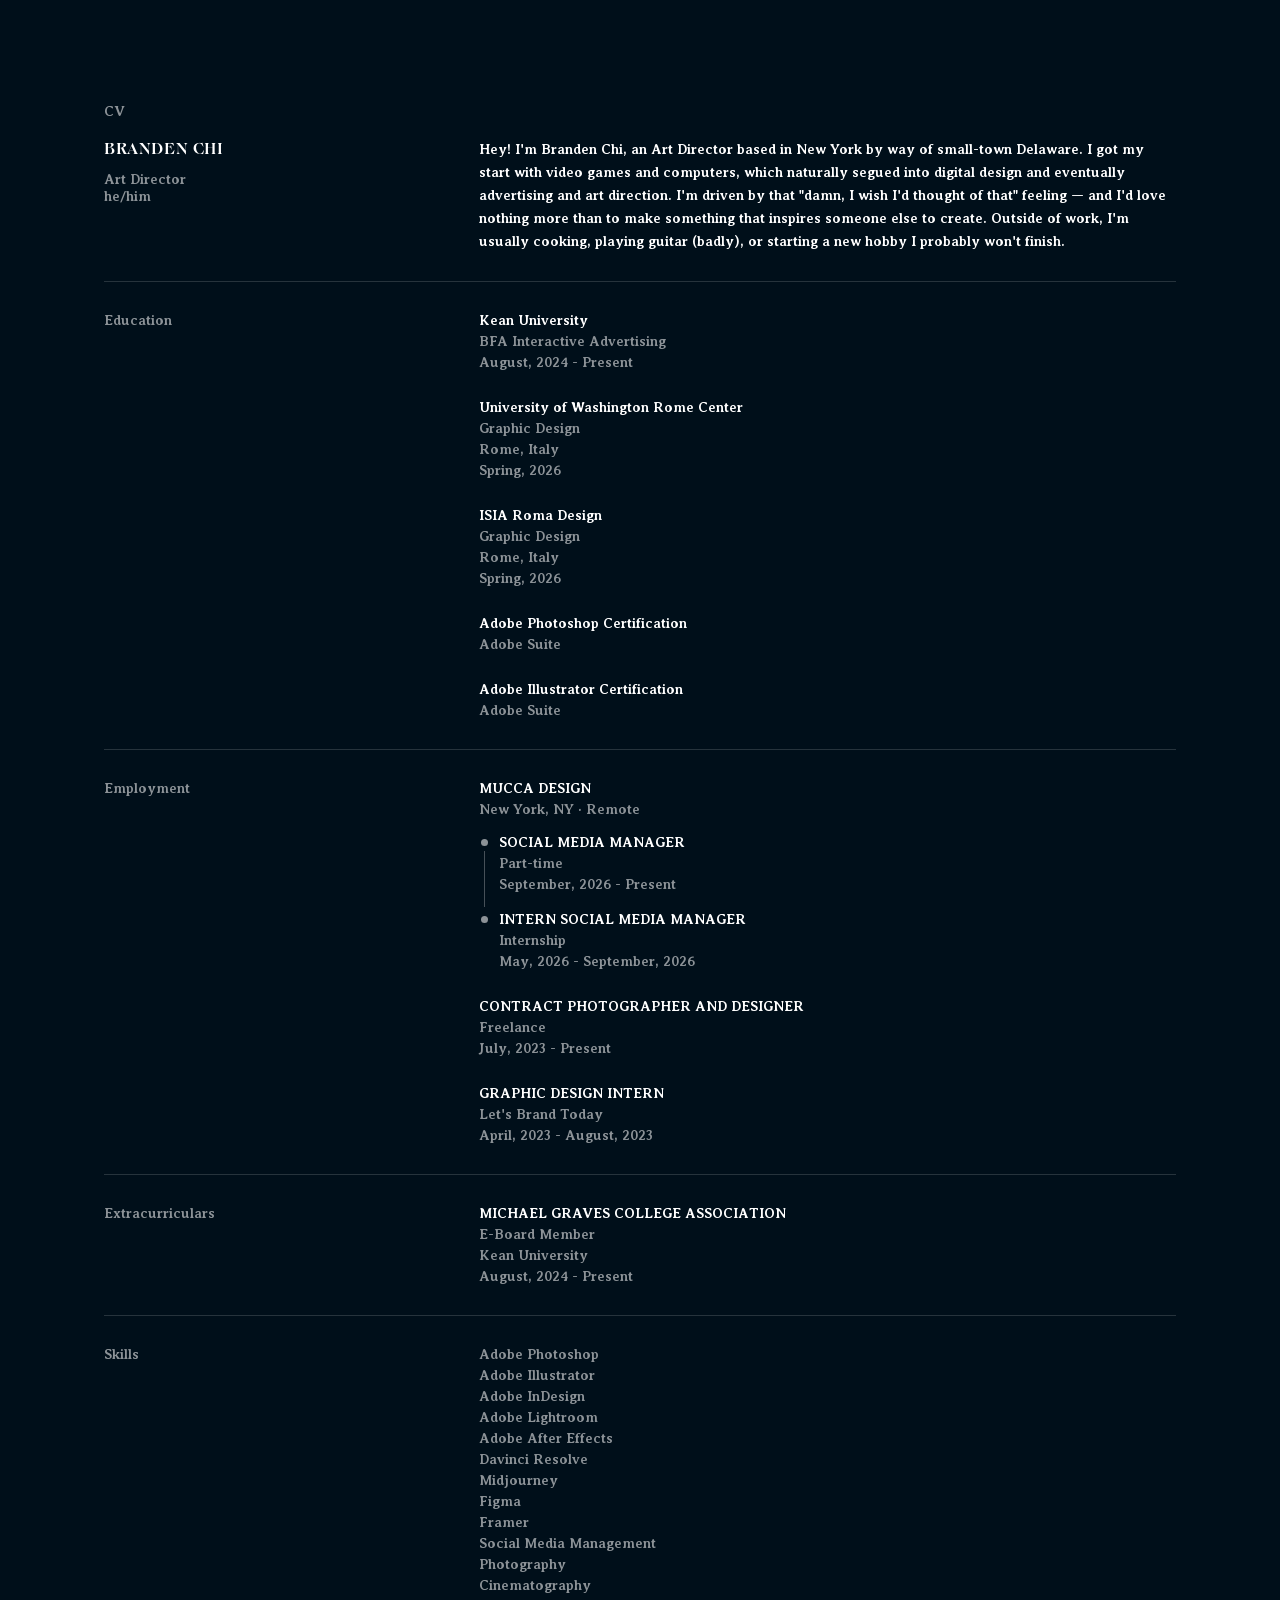
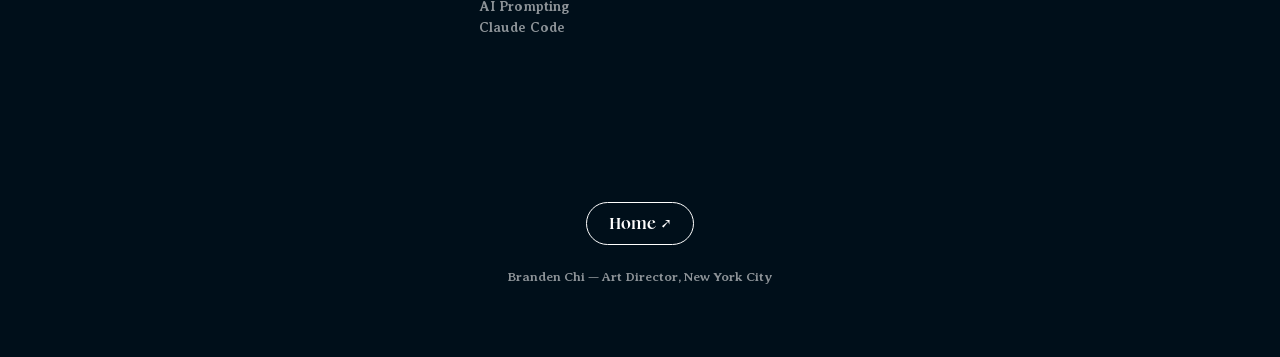
==== commit 133ac44a: "Mother page: one heading size, one centred text column for every section Co-Authored-By: Claude Opus" ====
--- a/for-mother-4c0e6cce/index.html
+++ b/for-mother-4c0e6cce/index.html
@@ -12,7 +12,7 @@
   <link rel="icon" href="/favicon.svg" type="image/svg+xml">
   <link rel="apple-touch-icon" href="/apple-touch-icon.png">
   <link rel="preload" href="/assets/fonts/Fansan-Display-Medium-iF666bfc3717abf.woff" as="font" type="font/woff" crossorigin>
-  <link rel="stylesheet" href="/for-mother-4c0e6cce/mother.css?v=18">
+  <link rel="stylesheet" href="/for-mother-4c0e6cce/mother.css?v=19">
 </head>
 <body>
 
@@ -43,7 +43,7 @@
     <div class="mood-stage" id="mood-stage" aria-hidden="true"></div>
 
     <div class="copy-box reveal">
-      <div class="copy-label">What do you think it's like working at Mother?</div>
+      <h2 class="q-heading">What do you think it's like working at Mother?</h2>
       <!-- EDIT: your answer -->
       <p>I imagine Mother as a mix between a corporate landscape and a playground for adults. Really, it's a bunch of adults trying not to be adults, because honestly, who actually wants to be one?</p>
       <p>In the office, I picture an open floor plan where everyone lowkey gets along, but we still gotta keep it professional. From home, the vibe is laid back. Meetings are super chill and friendly, and there are probably a couple of questionable jokes in Slack from time to time.</p>
@@ -53,17 +53,21 @@
 
   <!-- ============ 2b. HANDS DIRTY (plain, always visible) ============ -->
   <section class="dirt" id="dirt">
-    <h2 class="copy-label">Tell us about a time you got your hands dirty.</h2>
+    <div class="col">
+    <h2 class="q-heading">Tell us about a time you got your hands dirty.</h2>
     <p>As a kid, I played outside a lot, which honestly feels like a blessing now, because I feel like a lot of kids don't anymore. I had this tiny dirt bike that was so much fun for me as an <span style="white-space:nowrap">11-year-old</span>. The neighbor kid and I would head out to this back strip of land in our neighborhood, and we spent a good week with dull-ass shovels, digging away to build a mini dirt bike track.</p>
     <p>I remember it so vividly because we spent so much time on that little track and barely made any progress. The jumps were tiny, not even a foot tall, and they took us forever. Even so, it was so much fun just being out there and being a kid. We got messy every single day, but we still came back out to work on our little project, totally dedicated.</p>
+    </div>
   </section>
 
   <!-- ============ 3. EARLIEST AD ============ -->
   <!-- Plain, always-visible text: no fade-in, no script needed -->
   <section class="rocket" id="rocket">
+    <div class="col">
     <div class="section-label">The earliest ad I can remember</div>
-    <h2 class="rocket-title">Rocket Fishing Rod</h2>
+    <h2 class="q-heading">Rocket Fishing Rod</h2>
     <p class="rocket-story">This is the earliest ad I can remember. It was an ad for a fishing rod my dad bought me when I was eight years old. I hadn't thought about this thing in a while, so it's fun to look back on it. This fishing rod meant a lot to me as a kid. My dad loved fishing and the outdoors, so this was his way of convincing me to come with him.</p>
+    </div>
 
     <div class="rocket-video" id="rocket-video">
       <video src="/assets/Mother/Branden Chi Mother Rocket Fishing Rod Commercial.mp4" poster="/assets/Mother/Branden Chi Mother Rocket Fishing Rod Commercial Poster.webp" playsinline controls preload="metadata"></video>
@@ -73,13 +77,12 @@
 
   <!-- ============ 4. PROUD ============ -->
   <section class="proud" id="proud">
-    <div class="proud-col">
-      <div class="section-label">What I'm most proud of</div>
+    <div class="col">
+      <h2 class="q-heading">What I'm most proud of</h2>
       <p>I'm most proud of my family and my heritage. I'm so blessed to have an amazing family. My older sister is my role model. She's a creative director, and she's the reason I know I can be successful in the creative field. Everyone says you can't, that it's not a viable path, but she's showing everyone that you can. My mom is an incredible woman who has provided so much for me. My little sister is such an inspiration and one of my best friends. My dad was always so much fun to be around, and he's where I got a lot of my personality. He loved cooking and he loved family, and I'm so proud to have such a great family around me.</p>
       <p>I'm also proud of my Korean and Italian heritage. I grew up pretty disconnected from my culture, but I try my best to connect with it as much as I can, and to really learn about it and embrace it.</p>
-    </div>
-    <div class="proud-col">
-      <div class="section-label">What I'm least proud of</div>
+
+      <h2 class="q-heading proud-next">What I'm least proud of</h2>
       <p>My ego. Sometimes it gets the better of me and stops me from seeing things in a different light, whether in my personal life or my career. I think having an ego can be both good and bad. On one hand, I'm not one to back down from an idea. When I believe in something, I really believe in it. But it can also blind me to outside advice and reason.</p>
     </div>
   </section>
@@ -96,6 +99,6 @@
     <div class="end-sig">Branden Chi — Art Director, New York City</div>
   </footer>
 
-  <script src="/for-mother-4c0e6cce/mother.js?v=18"></script>
+  <script src="/for-mother-4c0e6cce/mother.js?v=19"></script>
 </body>
 </html>
--- a/for-mother-4c0e6cce/mother.css
+++ b/for-mother-4c0e6cce/mother.css
@@ -247,12 +247,28 @@
   border: 1px solid var(--line);
 }
 
-.copy-label {
+/* One heading size for every question on the page (the Mother question's size) */
+.q-heading {
   font-family: var(--font-display);
+  font-weight: 500;
   font-size: clamp(24px, 3vw, 36px);
   line-height: 1.1;
   margin-bottom: 24px;
 }
+
+/* One centred text column, the same width as the Mother answer box,
+   so every section's heading and text line up down the page */
+.col {
+  width: min(620px, 100%);
+  margin: 0 auto;
+  padding: 0 clamp(28px, 4vw, 48px);
+  border: 1px solid transparent; /* matches the Mother box border so text lines up exactly */
+}
+.col p {
+  font-size: 16px;
+  line-height: 1.7;
+}
+.col p + p { margin-top: 16px; }
 
 .copy-box p,
 .proud p {
@@ -261,21 +277,13 @@
 }
 .copy-box p + p,
 .proud p + p { margin-top: 16px; }
+.proud .proud-next { margin-top: 64px; }
 
 /* ==================== 2b. HANDS DIRTY ==================== */
 
 .dirt {
   padding: 14vh var(--gutter) 0;
-  max-width: 1200px;
-  margin: 0 auto;
-}
-.dirt .copy-label { font-weight: 500; max-width: 680px; }
-.dirt p {
-  max-width: 680px;
-  font-size: 16px;
-  line-height: 1.7;
-}
-.dirt p + p { margin-top: 16px; }
+}
 
 /* ==================== 3. EARLIEST AD ==================== */
 
@@ -285,22 +293,14 @@
   margin: 0 auto;
 }
 
-/* Label, title, story, then the video: stacked, always visible */
-.rocket-title {
-  font-family: var(--font-display);
-  font-weight: 500;
-  font-size: clamp(40px, 6vw, 84px);
-  line-height: 1;
-}
+/* Label, heading, story in the centred column; the video runs wider below */
+#rocket .section-label { margin-bottom: 10px; }
 
 .rocket-story {
   display: block;
   opacity: 1;
   visibility: visible;
-  max-width: 680px;
-  margin: 28px 0 48px;
-  font-size: 16px;
-  line-height: 1.7;
+  margin-bottom: 48px;
 }
 
 .rocket-video {
@@ -332,9 +332,6 @@
 /* ==================== 4. PROUD ==================== */
 
 .proud {
-  display: grid;
-  grid-template-columns: 1fr 1fr;
-  gap: clamp(32px, 6vw, 96px);
   padding: 14vh var(--gutter);
   max-width: 1200px;
   margin: 0 auto;
@@ -422,7 +419,7 @@
   .hero-words { font-size: clamp(20px, 6.8vw, 38px); }
   .site-name { font-size: 26px; }
   .mood { min-height: 130vh; }
-  .proud { grid-template-columns: 1fr; }
+
   .cv-about, .cv-section { flex-direction: column; gap: 8px; }
   .cv-about-left, .cv-about-right,
   .cv-section-label, .cv-section-content { width: 100%; }
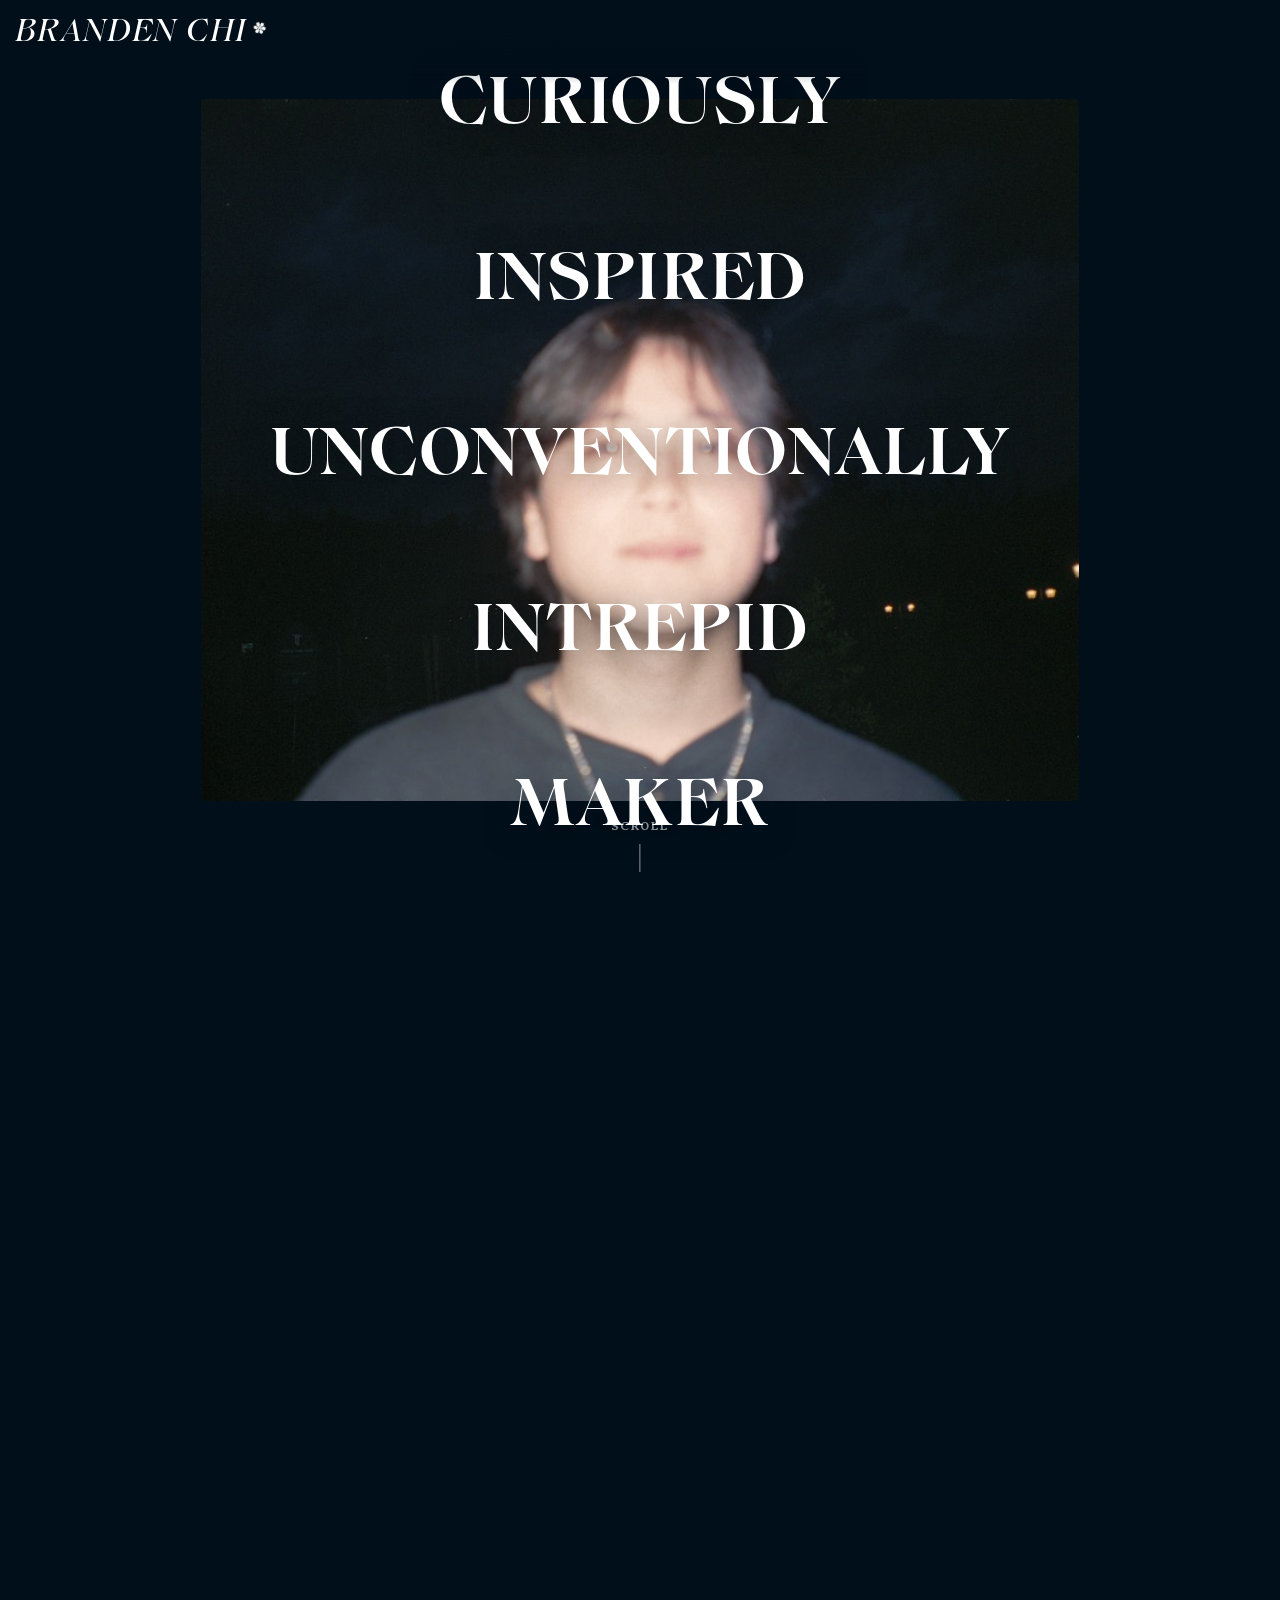
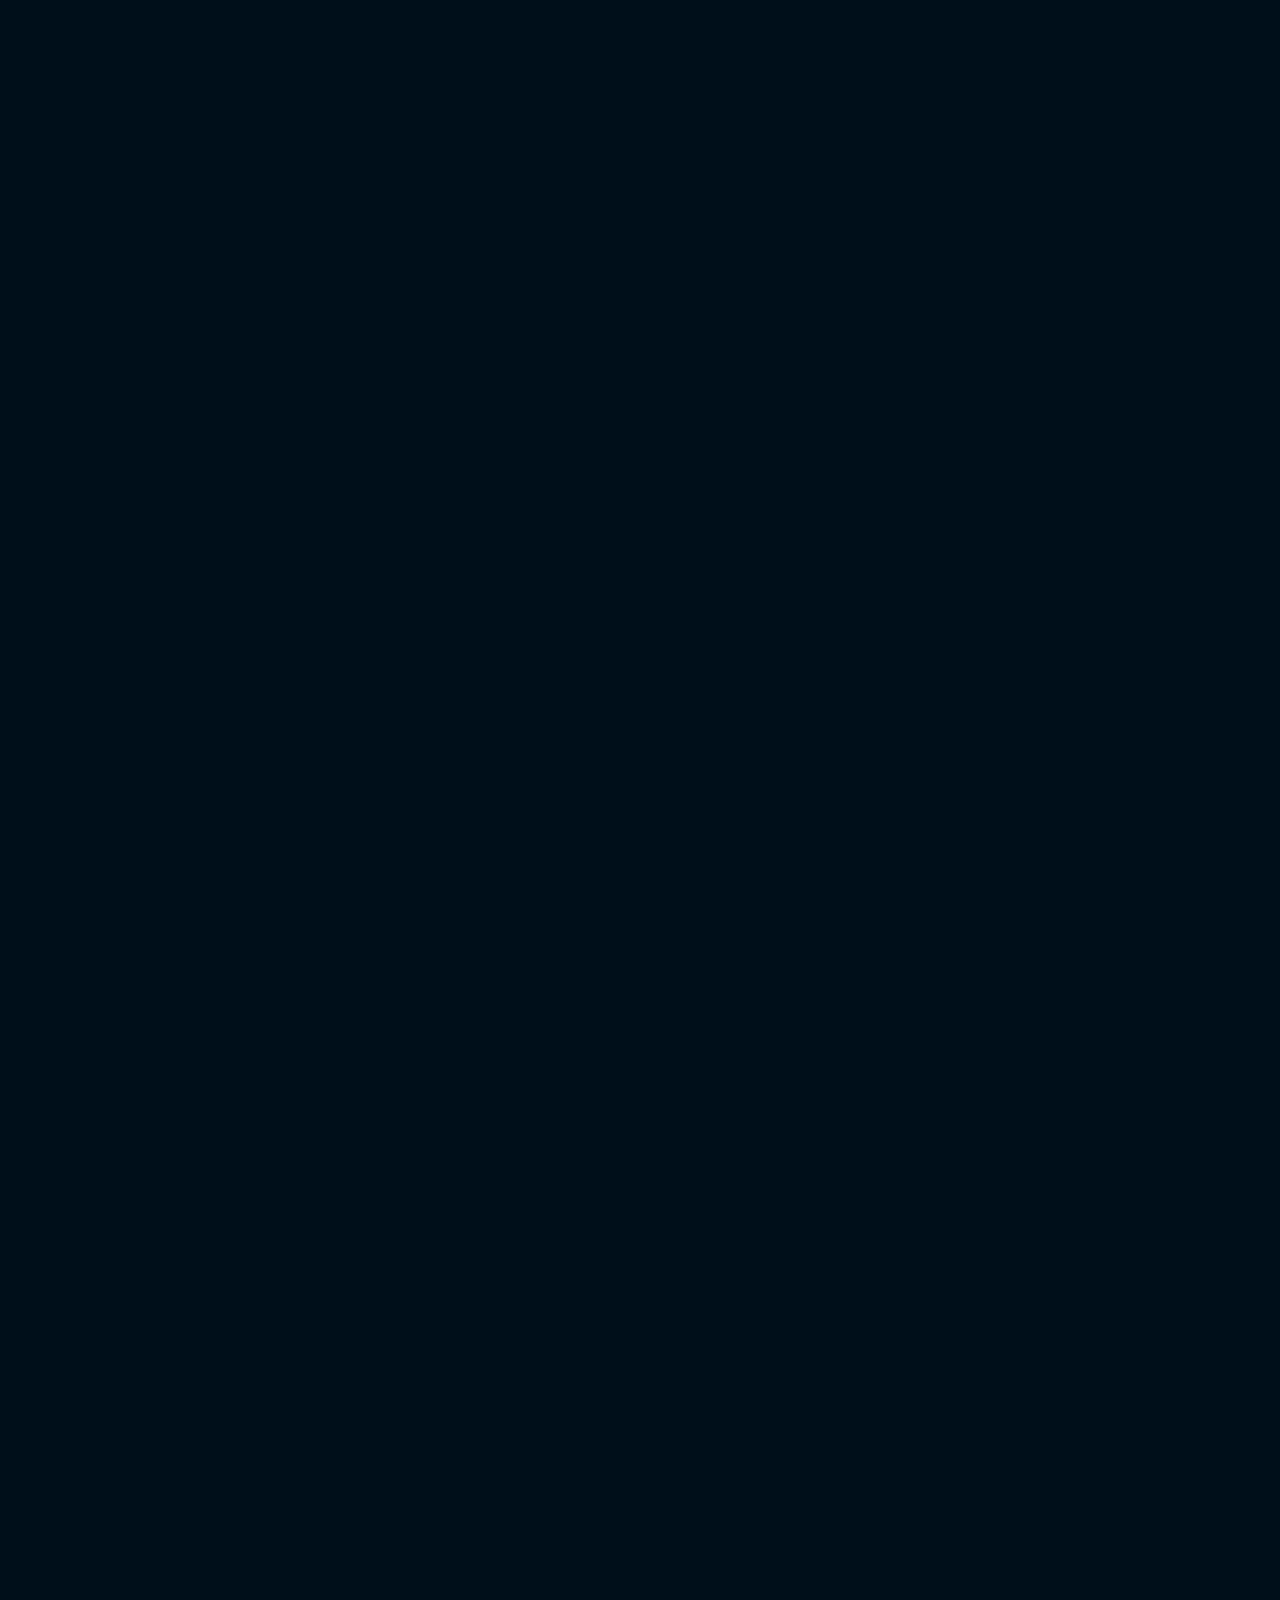
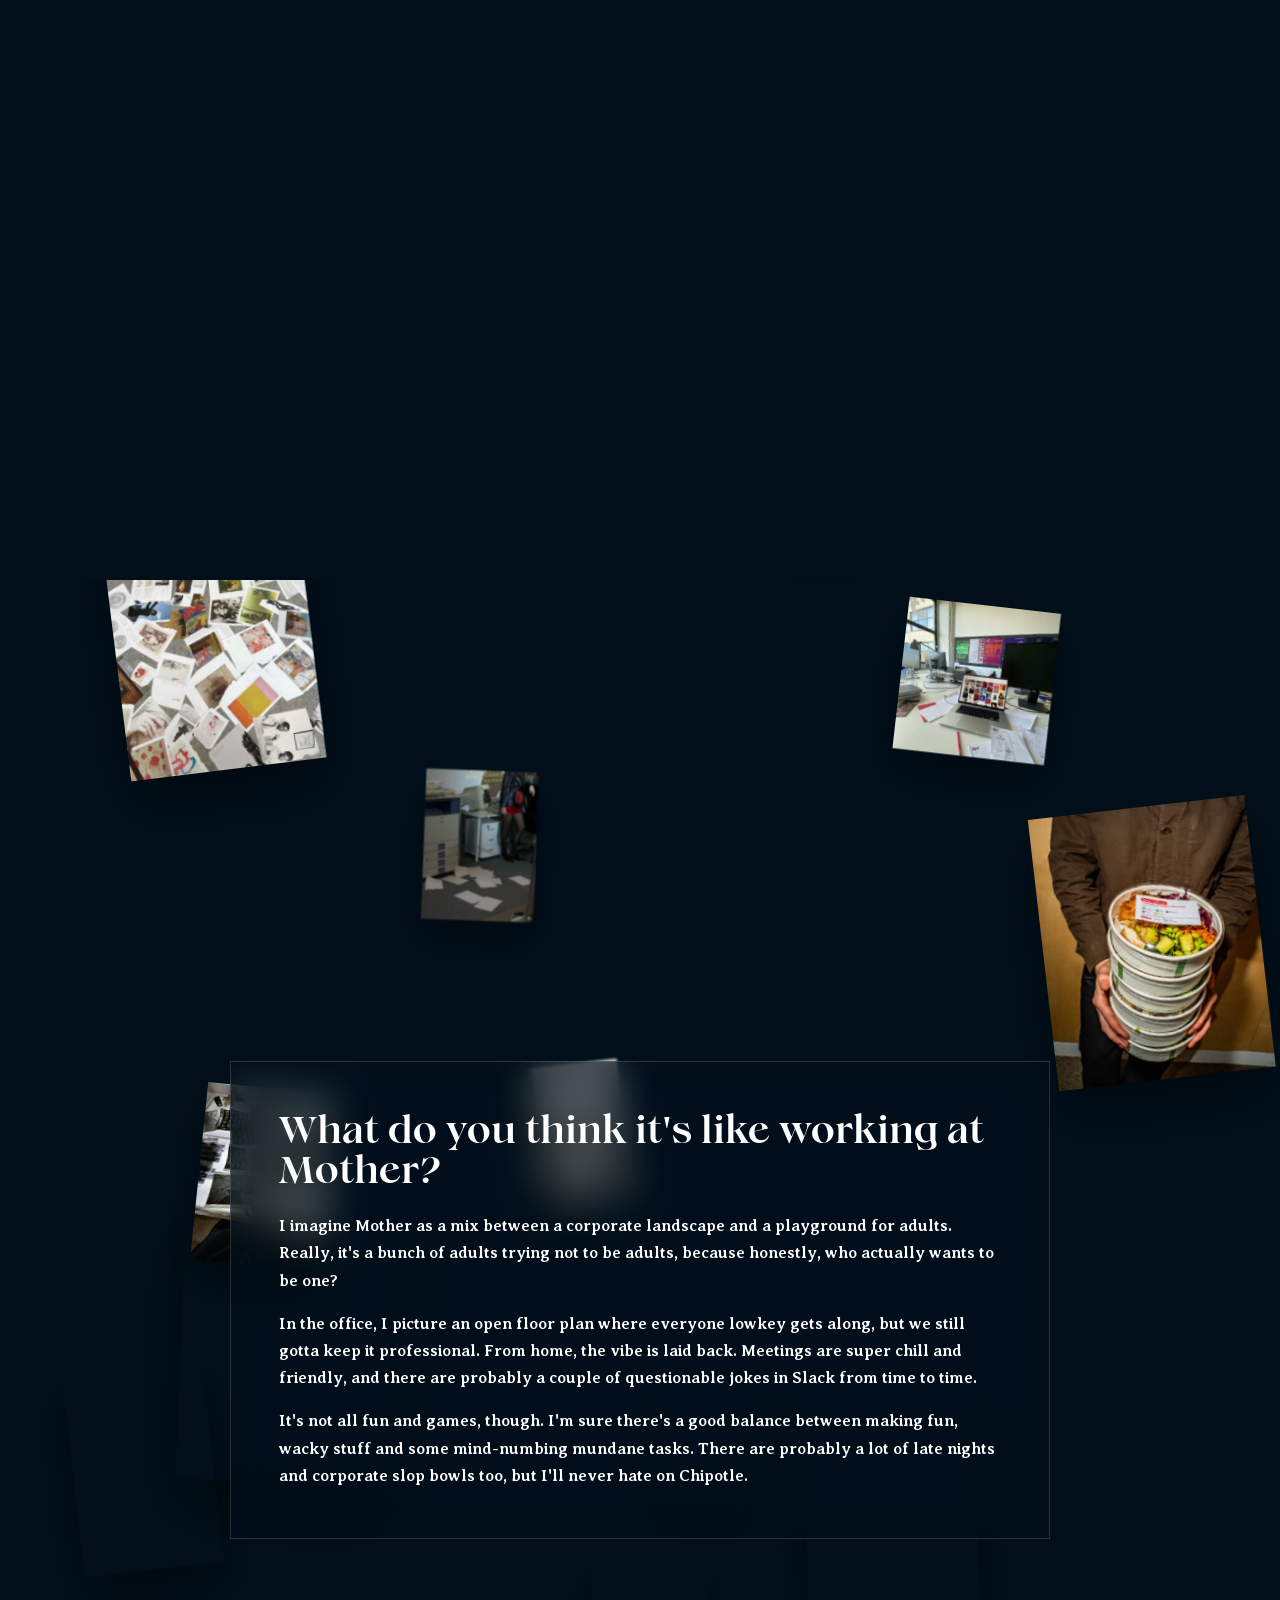
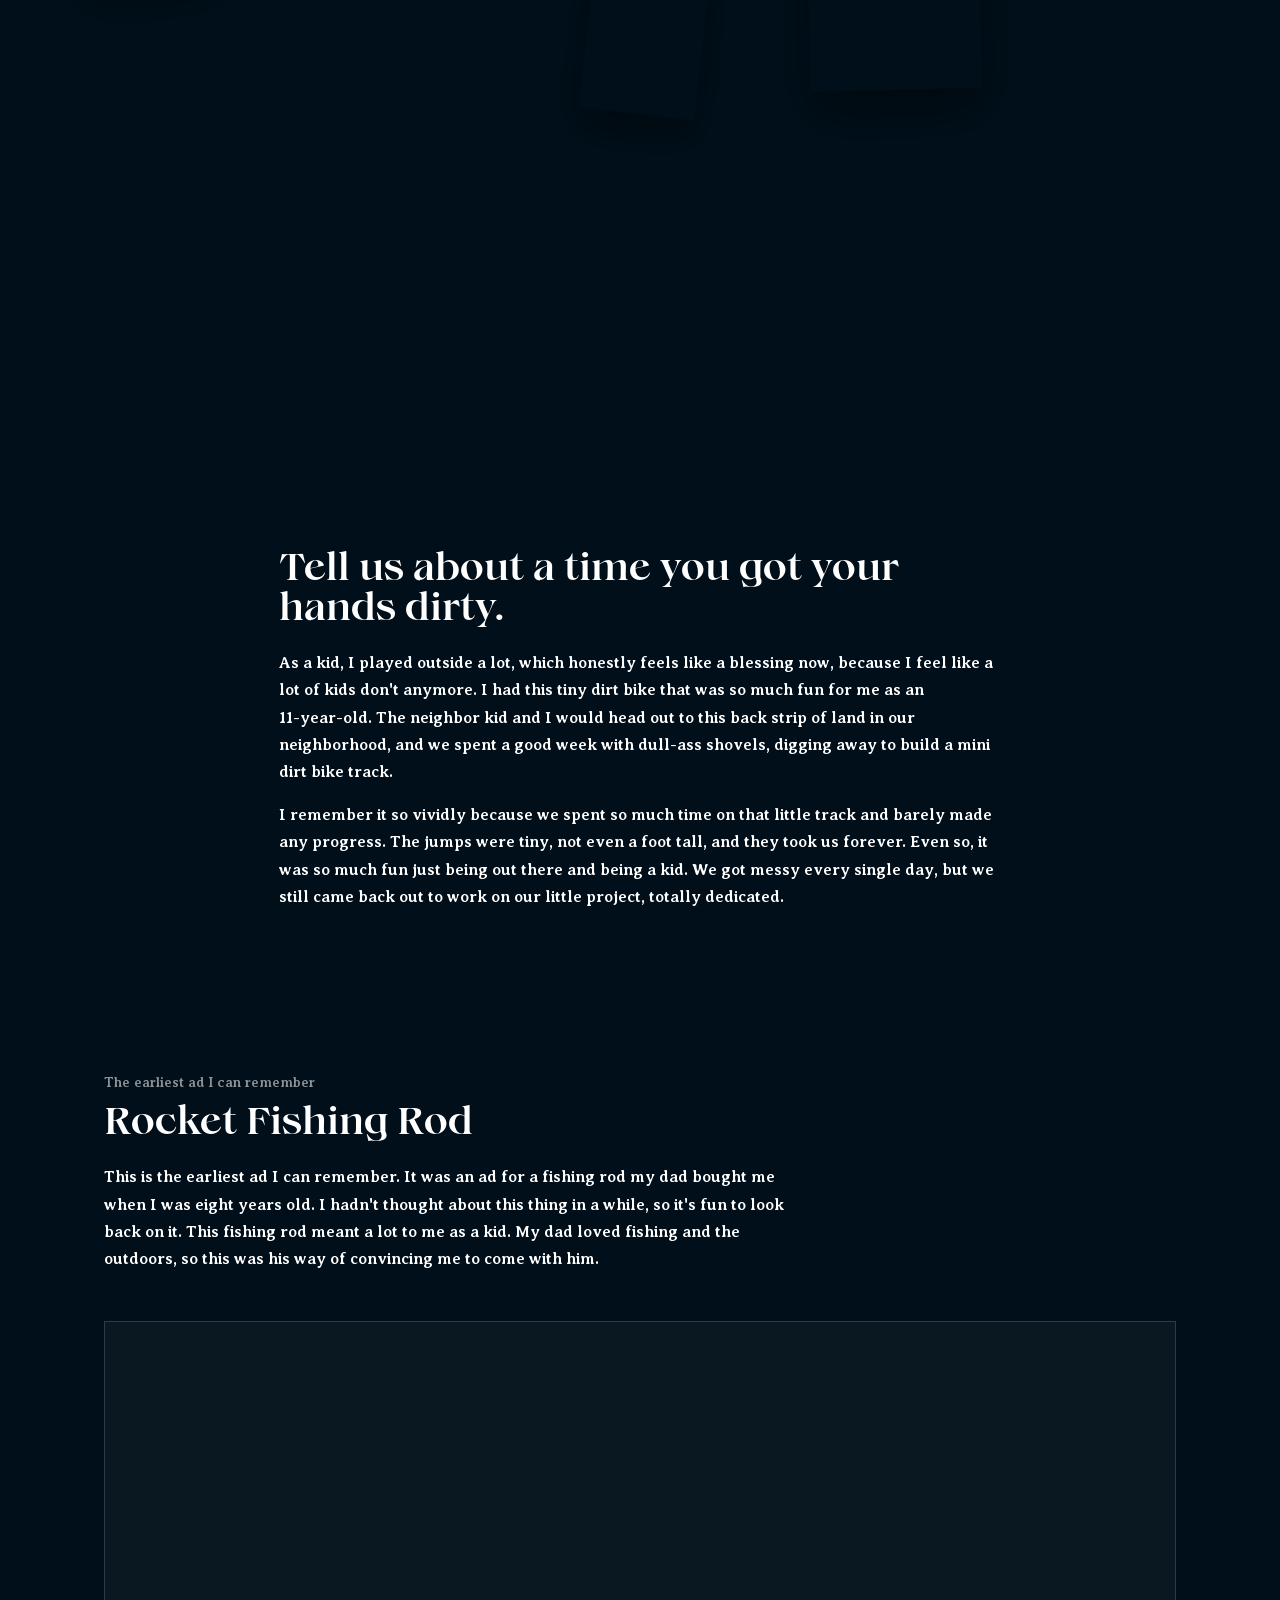
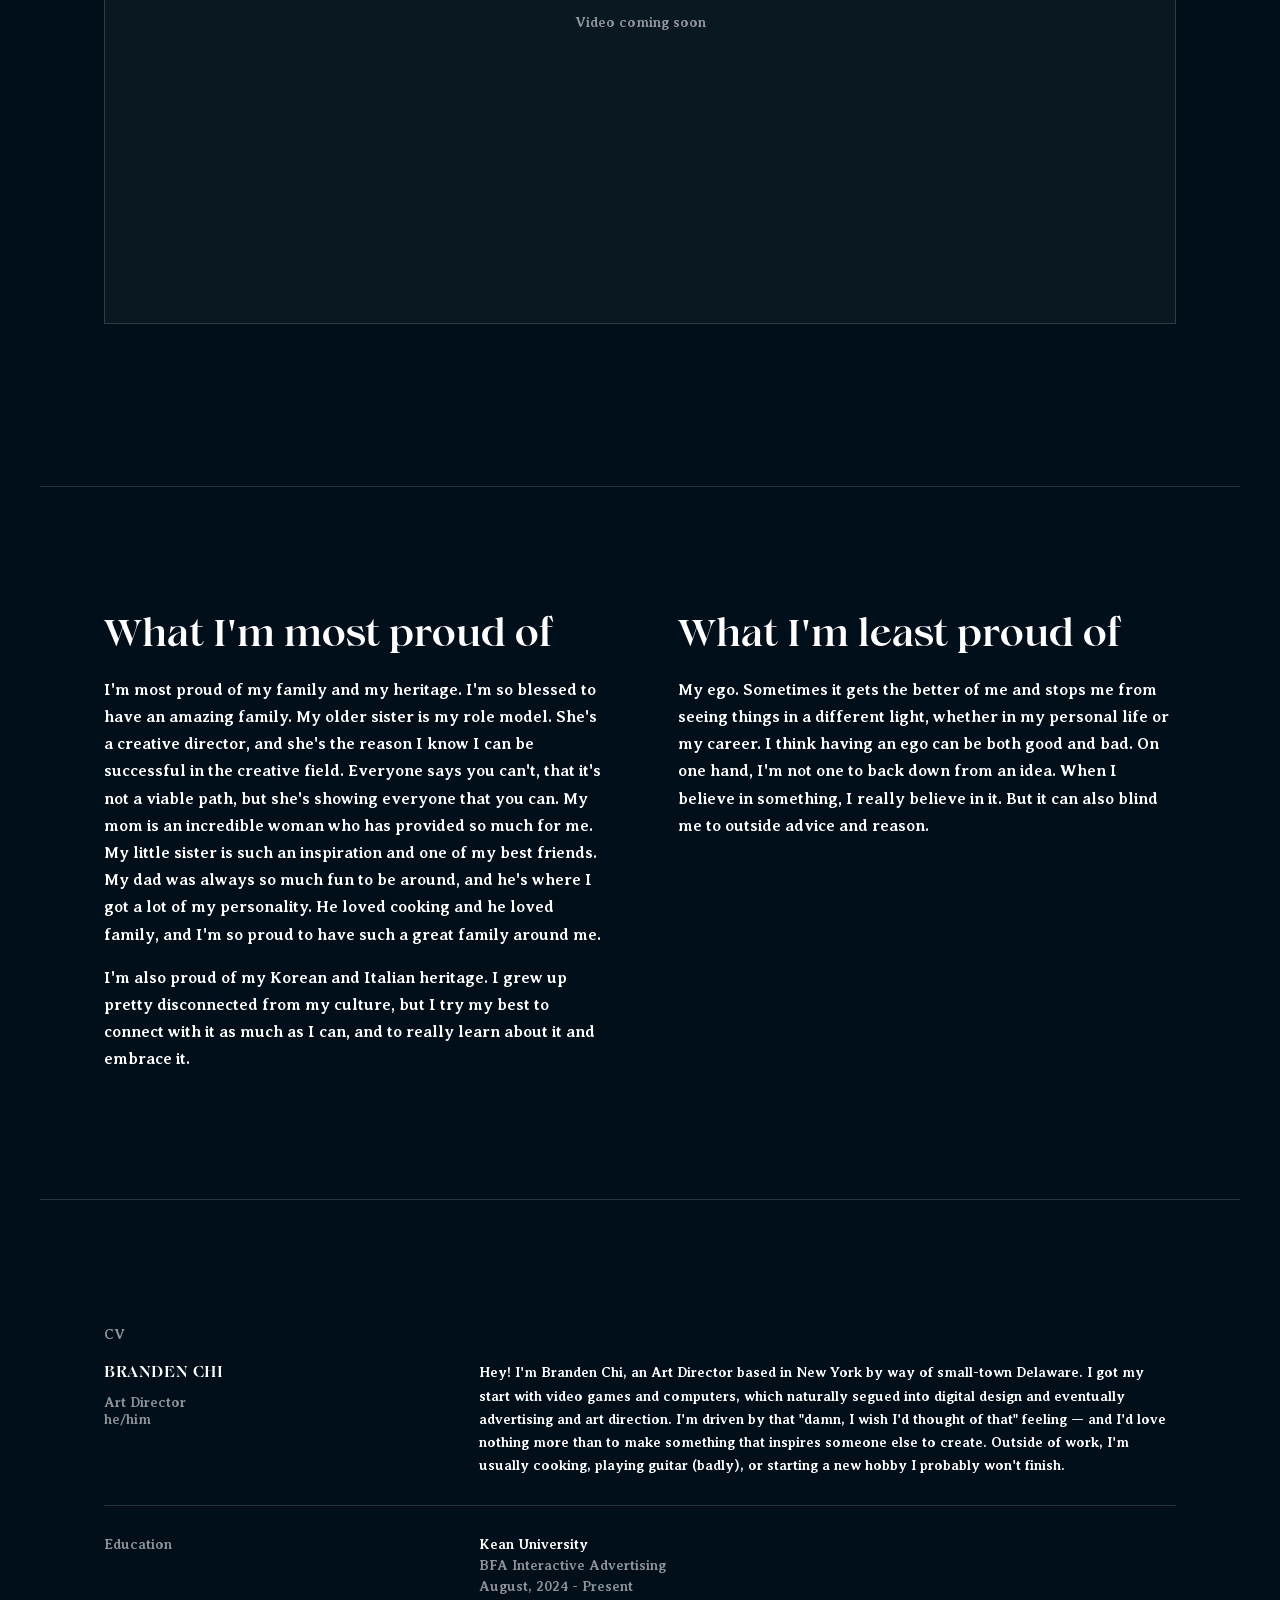
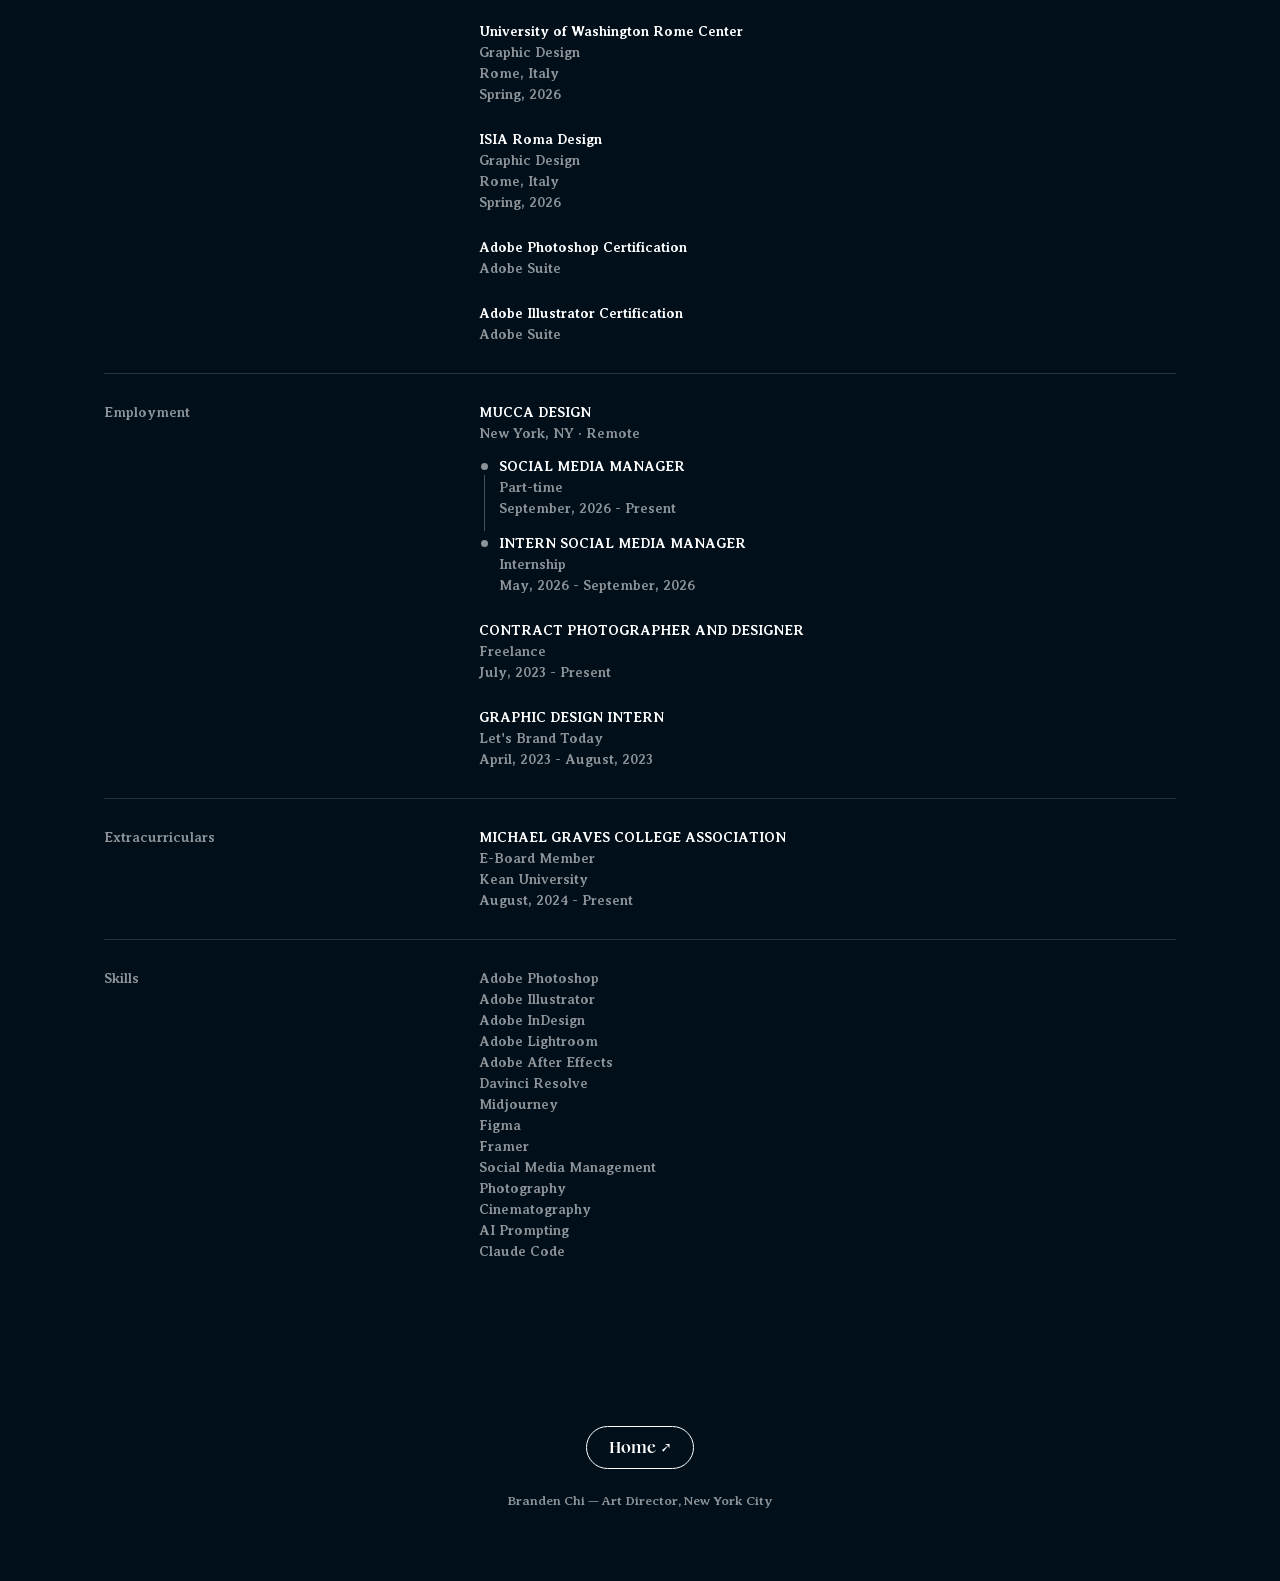
==== commit 61a345c6: "Mother page: wider centred column, restore two-column proud and left-aligned rocket Co-Authored-By: " ====
--- a/for-mother-4c0e6cce/index.html
+++ b/for-mother-4c0e6cce/index.html
@@ -12,7 +12,7 @@
   <link rel="icon" href="/favicon.svg" type="image/svg+xml">
   <link rel="apple-touch-icon" href="/apple-touch-icon.png">
   <link rel="preload" href="/assets/fonts/Fansan-Display-Medium-iF666bfc3717abf.woff" as="font" type="font/woff" crossorigin>
-  <link rel="stylesheet" href="/for-mother-4c0e6cce/mother.css?v=19">
+  <link rel="stylesheet" href="/for-mother-4c0e6cce/mother.css?v=20">
 </head>
 <body>
 
@@ -63,11 +63,9 @@
   <!-- ============ 3. EARLIEST AD ============ -->
   <!-- Plain, always-visible text: no fade-in, no script needed -->
   <section class="rocket" id="rocket">
-    <div class="col">
     <div class="section-label">The earliest ad I can remember</div>
     <h2 class="q-heading">Rocket Fishing Rod</h2>
     <p class="rocket-story">This is the earliest ad I can remember. It was an ad for a fishing rod my dad bought me when I was eight years old. I hadn't thought about this thing in a while, so it's fun to look back on it. This fishing rod meant a lot to me as a kid. My dad loved fishing and the outdoors, so this was his way of convincing me to come with him.</p>
-    </div>
 
     <div class="rocket-video" id="rocket-video">
       <video src="/assets/Mother/Branden Chi Mother Rocket Fishing Rod Commercial.mp4" poster="/assets/Mother/Branden Chi Mother Rocket Fishing Rod Commercial Poster.webp" playsinline controls preload="metadata"></video>
@@ -77,12 +75,13 @@
 
   <!-- ============ 4. PROUD ============ -->
   <section class="proud" id="proud">
-    <div class="col">
+    <div class="proud-col">
       <h2 class="q-heading">What I'm most proud of</h2>
       <p>I'm most proud of my family and my heritage. I'm so blessed to have an amazing family. My older sister is my role model. She's a creative director, and she's the reason I know I can be successful in the creative field. Everyone says you can't, that it's not a viable path, but she's showing everyone that you can. My mom is an incredible woman who has provided so much for me. My little sister is such an inspiration and one of my best friends. My dad was always so much fun to be around, and he's where I got a lot of my personality. He loved cooking and he loved family, and I'm so proud to have such a great family around me.</p>
       <p>I'm also proud of my Korean and Italian heritage. I grew up pretty disconnected from my culture, but I try my best to connect with it as much as I can, and to really learn about it and embrace it.</p>
-
-      <h2 class="q-heading proud-next">What I'm least proud of</h2>
+    </div>
+    <div class="proud-col">
+      <h2 class="q-heading">What I'm least proud of</h2>
       <p>My ego. Sometimes it gets the better of me and stops me from seeing things in a different light, whether in my personal life or my career. I think having an ego can be both good and bad. On one hand, I'm not one to back down from an idea. When I believe in something, I really believe in it. But it can also blind me to outside advice and reason.</p>
     </div>
   </section>
@@ -99,6 +98,6 @@
     <div class="end-sig">Branden Chi — Art Director, New York City</div>
   </footer>
 
-  <script src="/for-mother-4c0e6cce/mother.js?v=19"></script>
+  <script src="/for-mother-4c0e6cce/mother.js?v=20"></script>
 </body>
 </html>
--- a/for-mother-4c0e6cce/mother.css
+++ b/for-mother-4c0e6cce/mother.css
@@ -239,7 +239,7 @@
 .copy-box {
   position: relative;
   z-index: 2;
-  width: min(620px, 100%);
+  width: min(820px, 100%);
   padding: clamp(28px, 4vw, 48px);
   background: rgba(0, 15, 26, 0.62);
   -webkit-backdrop-filter: blur(18px) saturate(1.2);
@@ -259,7 +259,7 @@
 /* One centred text column, the same width as the Mother answer box,
    so every section's heading and text line up down the page */
 .col {
-  width: min(620px, 100%);
+  width: min(820px, 100%);
   margin: 0 auto;
   padding: 0 clamp(28px, 4vw, 48px);
   border: 1px solid transparent; /* matches the Mother box border so text lines up exactly */
@@ -277,7 +277,6 @@
 }
 .copy-box p + p,
 .proud p + p { margin-top: 16px; }
-.proud .proud-next { margin-top: 64px; }
 
 /* ==================== 2b. HANDS DIRTY ==================== */
 
@@ -300,7 +299,10 @@
   display: block;
   opacity: 1;
   visibility: visible;
+  max-width: 680px;
   margin-bottom: 48px;
+  font-size: 16px;
+  line-height: 1.7;
 }
 
 .rocket-video {
@@ -332,6 +334,9 @@
 /* ==================== 4. PROUD ==================== */
 
 .proud {
+  display: grid;
+  grid-template-columns: 1fr 1fr;
+  gap: clamp(32px, 6vw, 96px);
   padding: 14vh var(--gutter);
   max-width: 1200px;
   margin: 0 auto;
@@ -416,6 +421,7 @@
 /* ==================== MOBILE ==================== */
 
 @media (max-width: 768px) {
+  .proud { grid-template-columns: 1fr; }
   .hero-words { font-size: clamp(20px, 6.8vw, 38px); }
   .site-name { font-size: 26px; }
   .mood { min-height: 130vh; }
